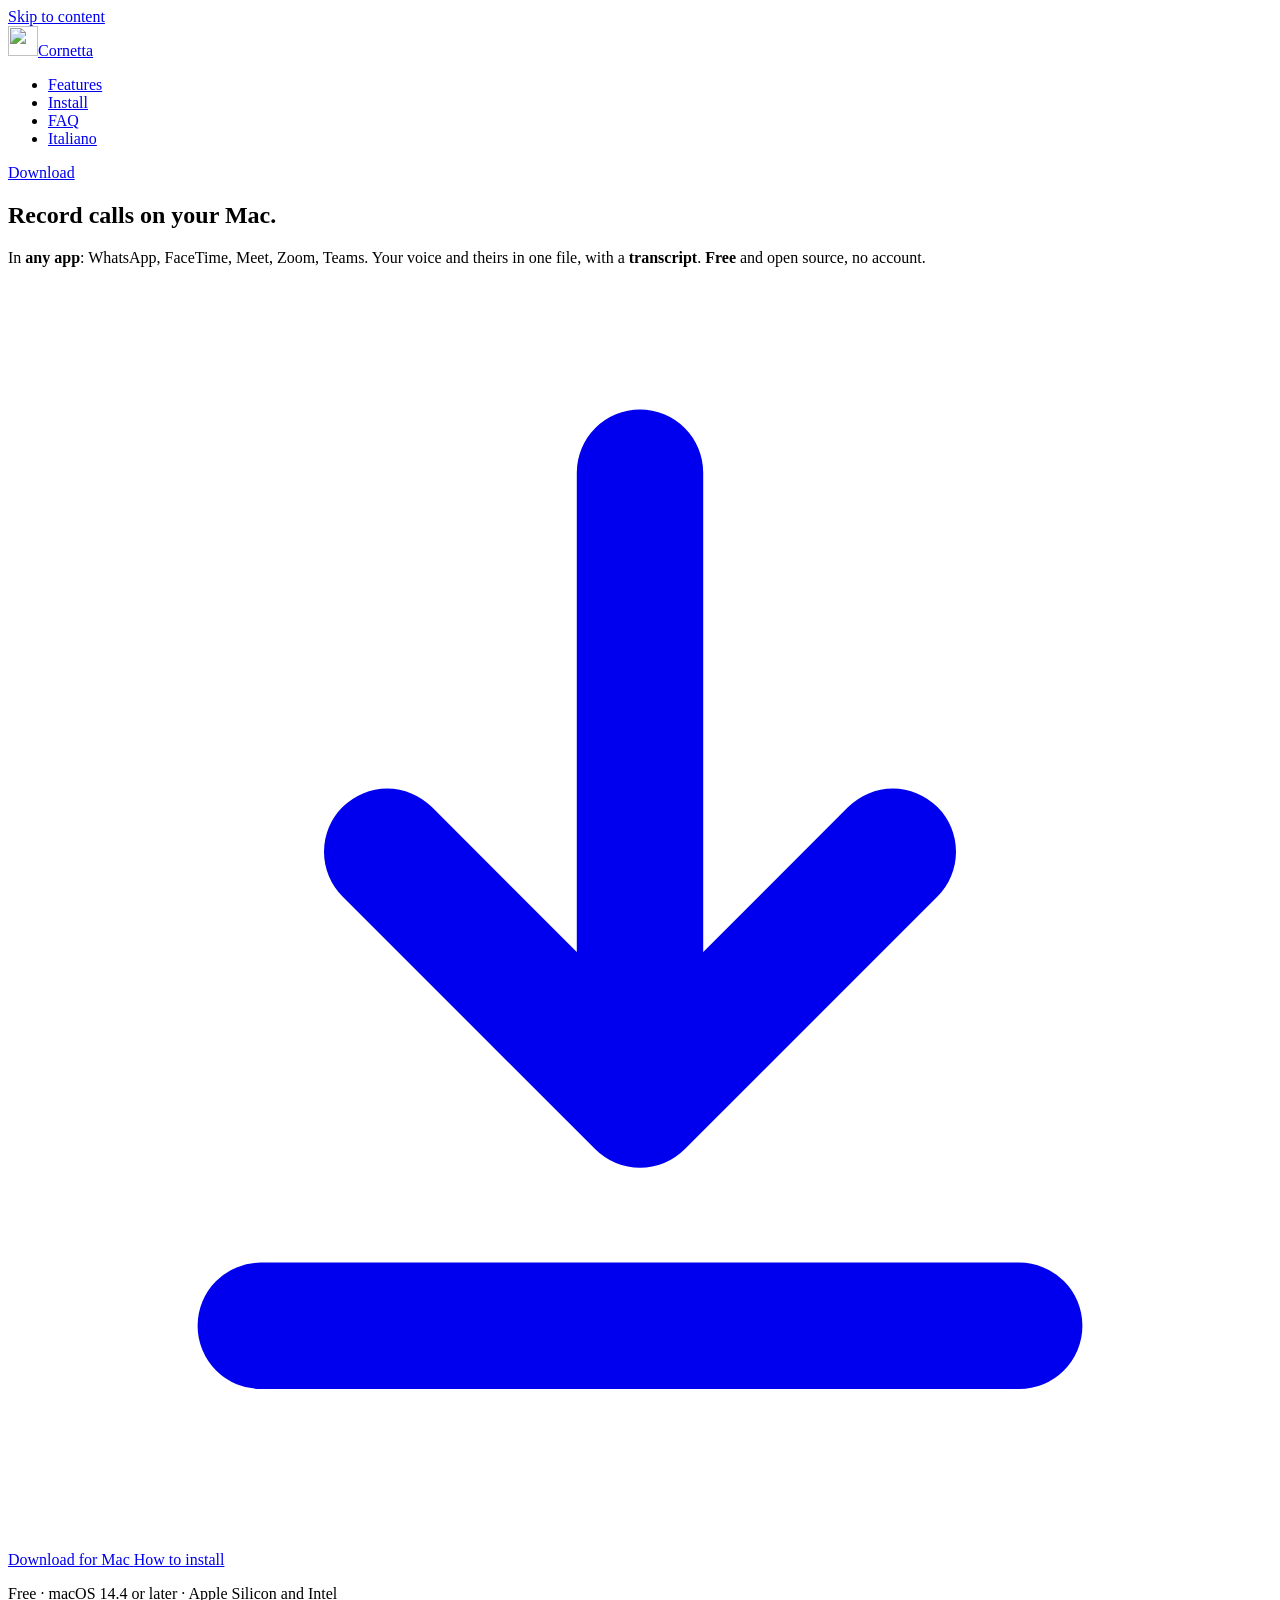
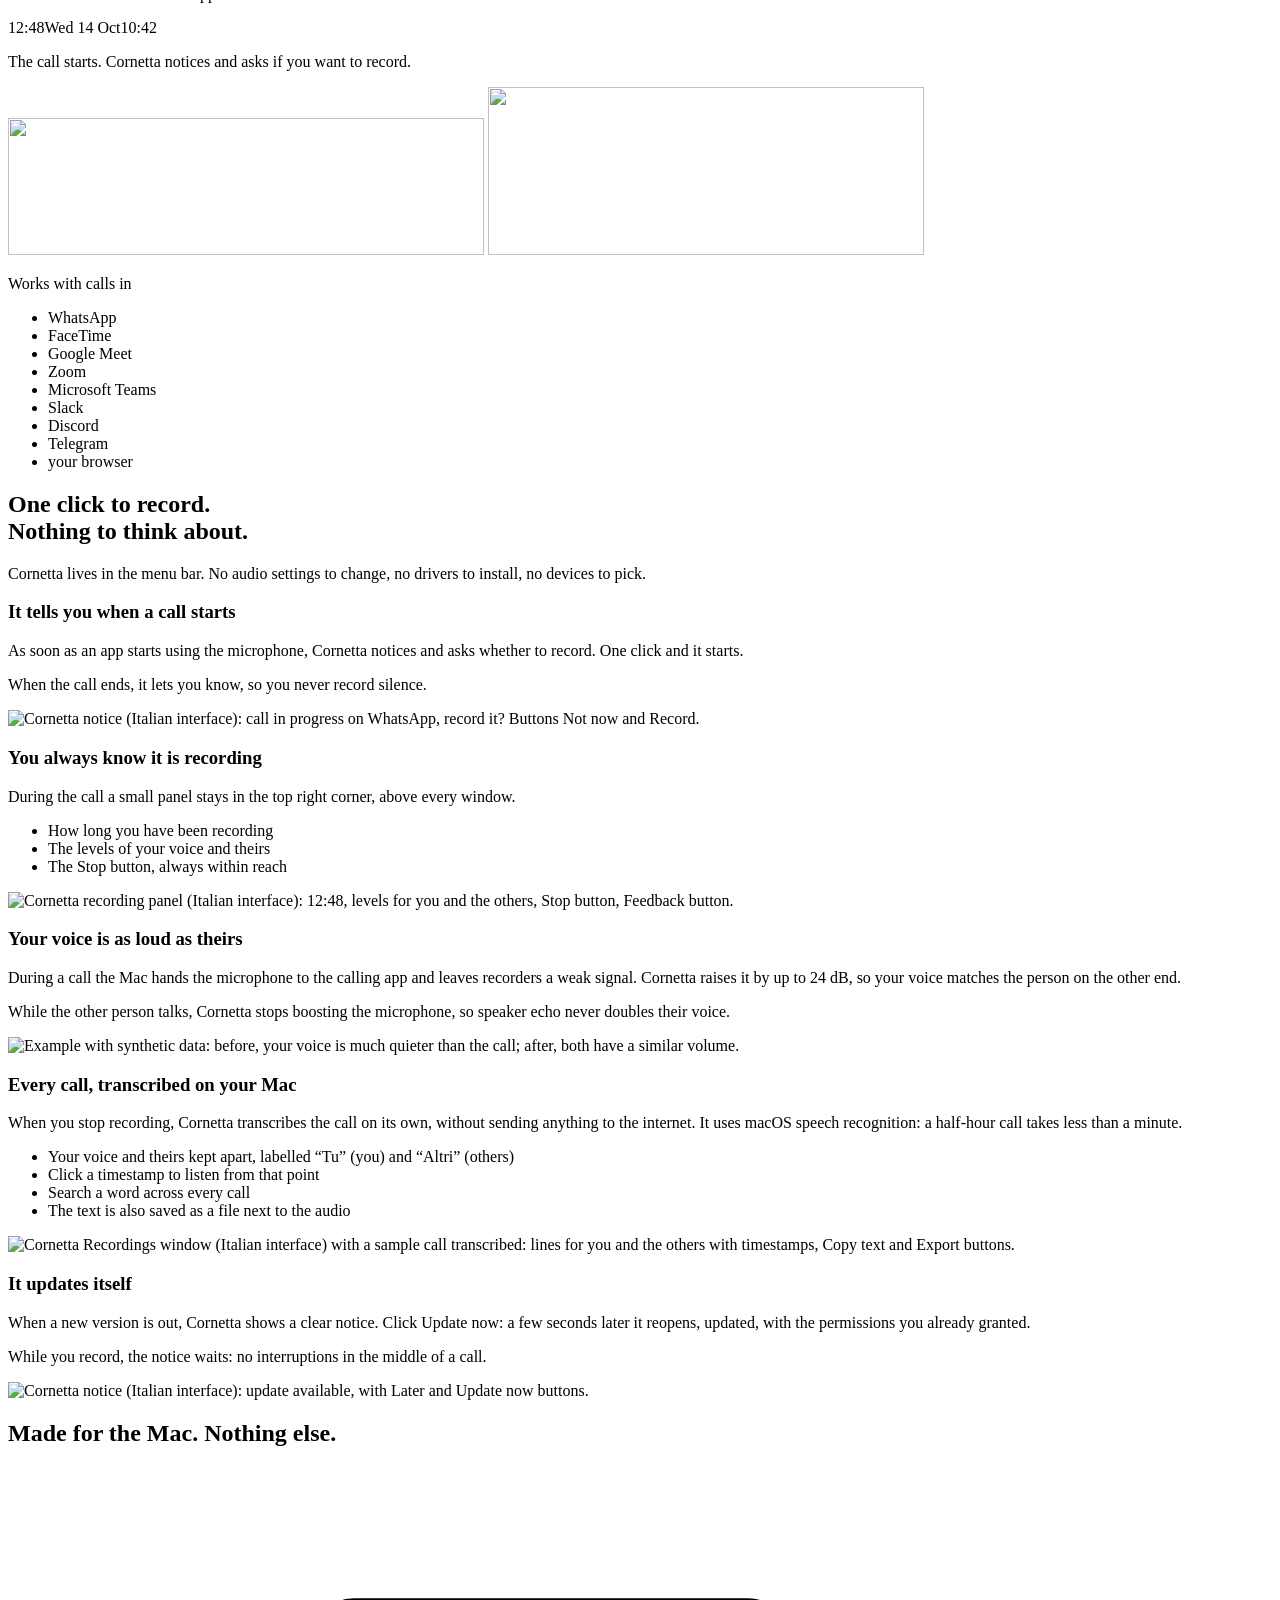
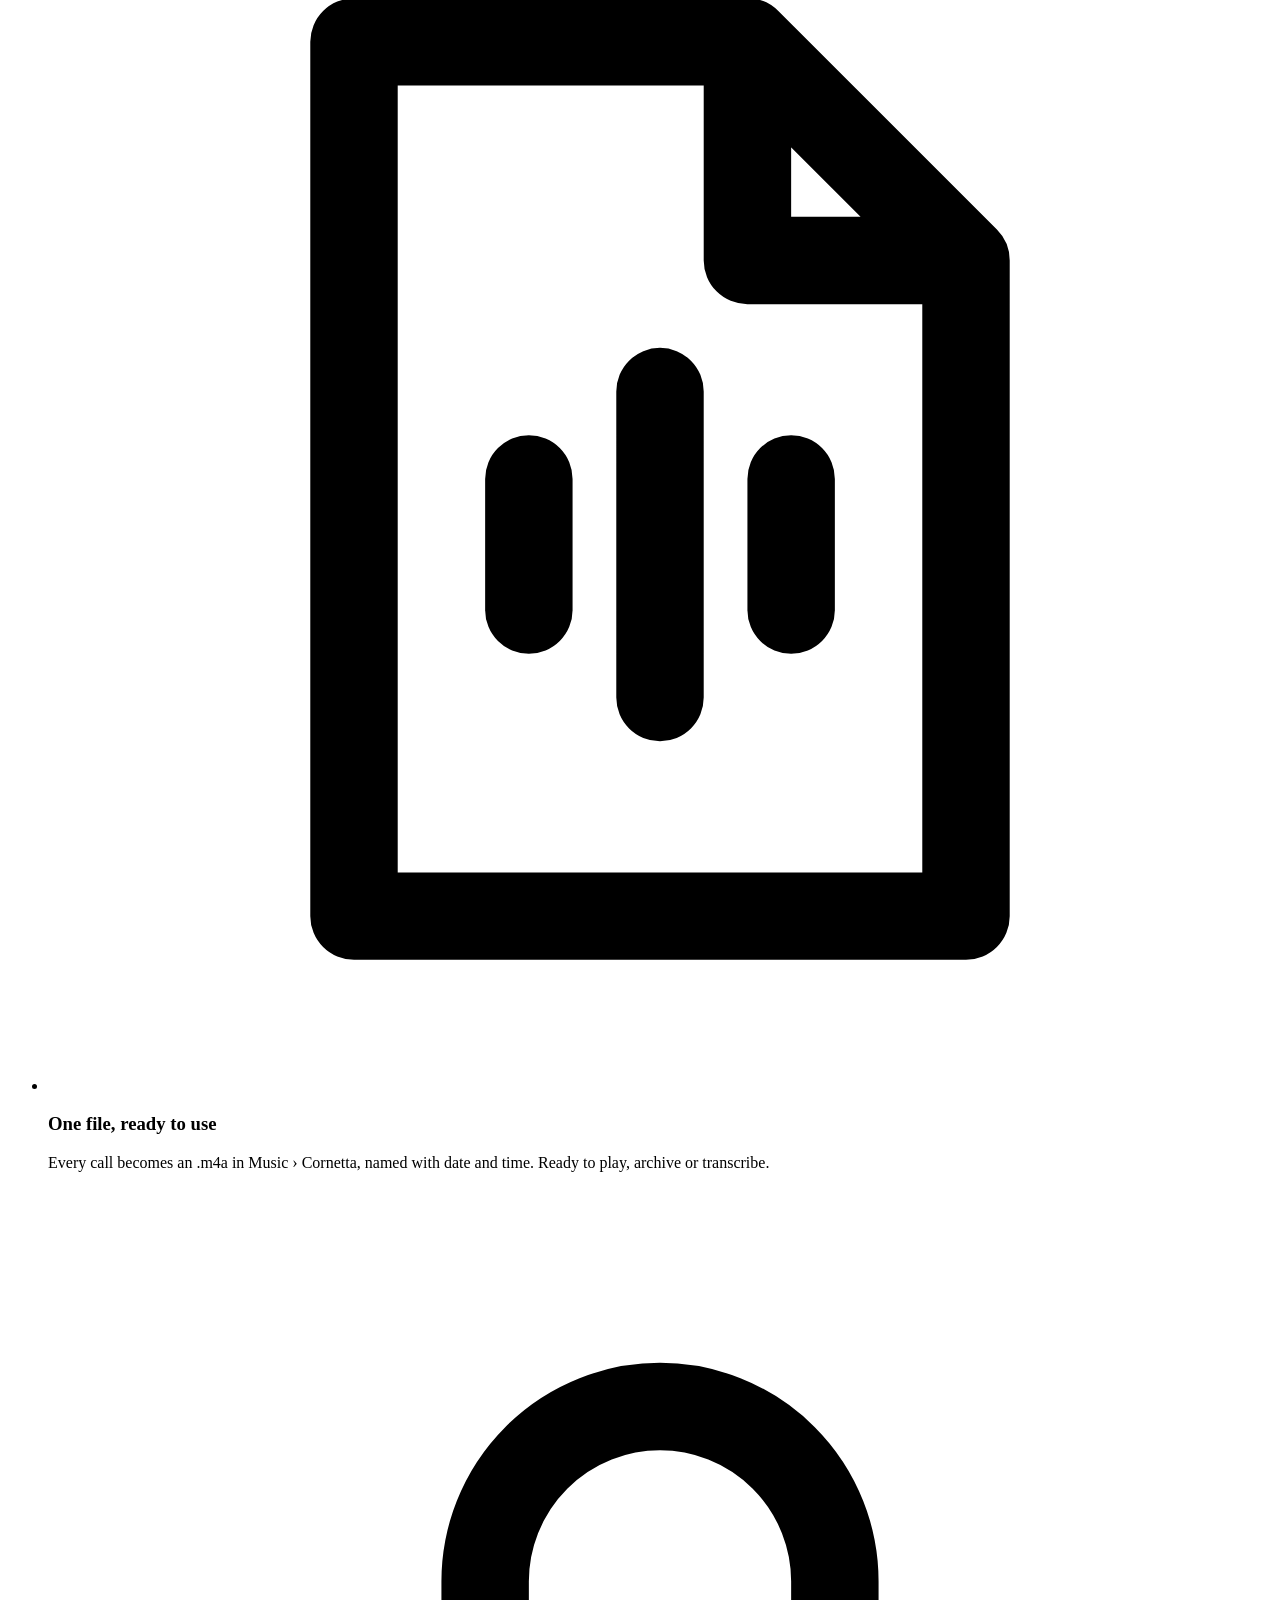
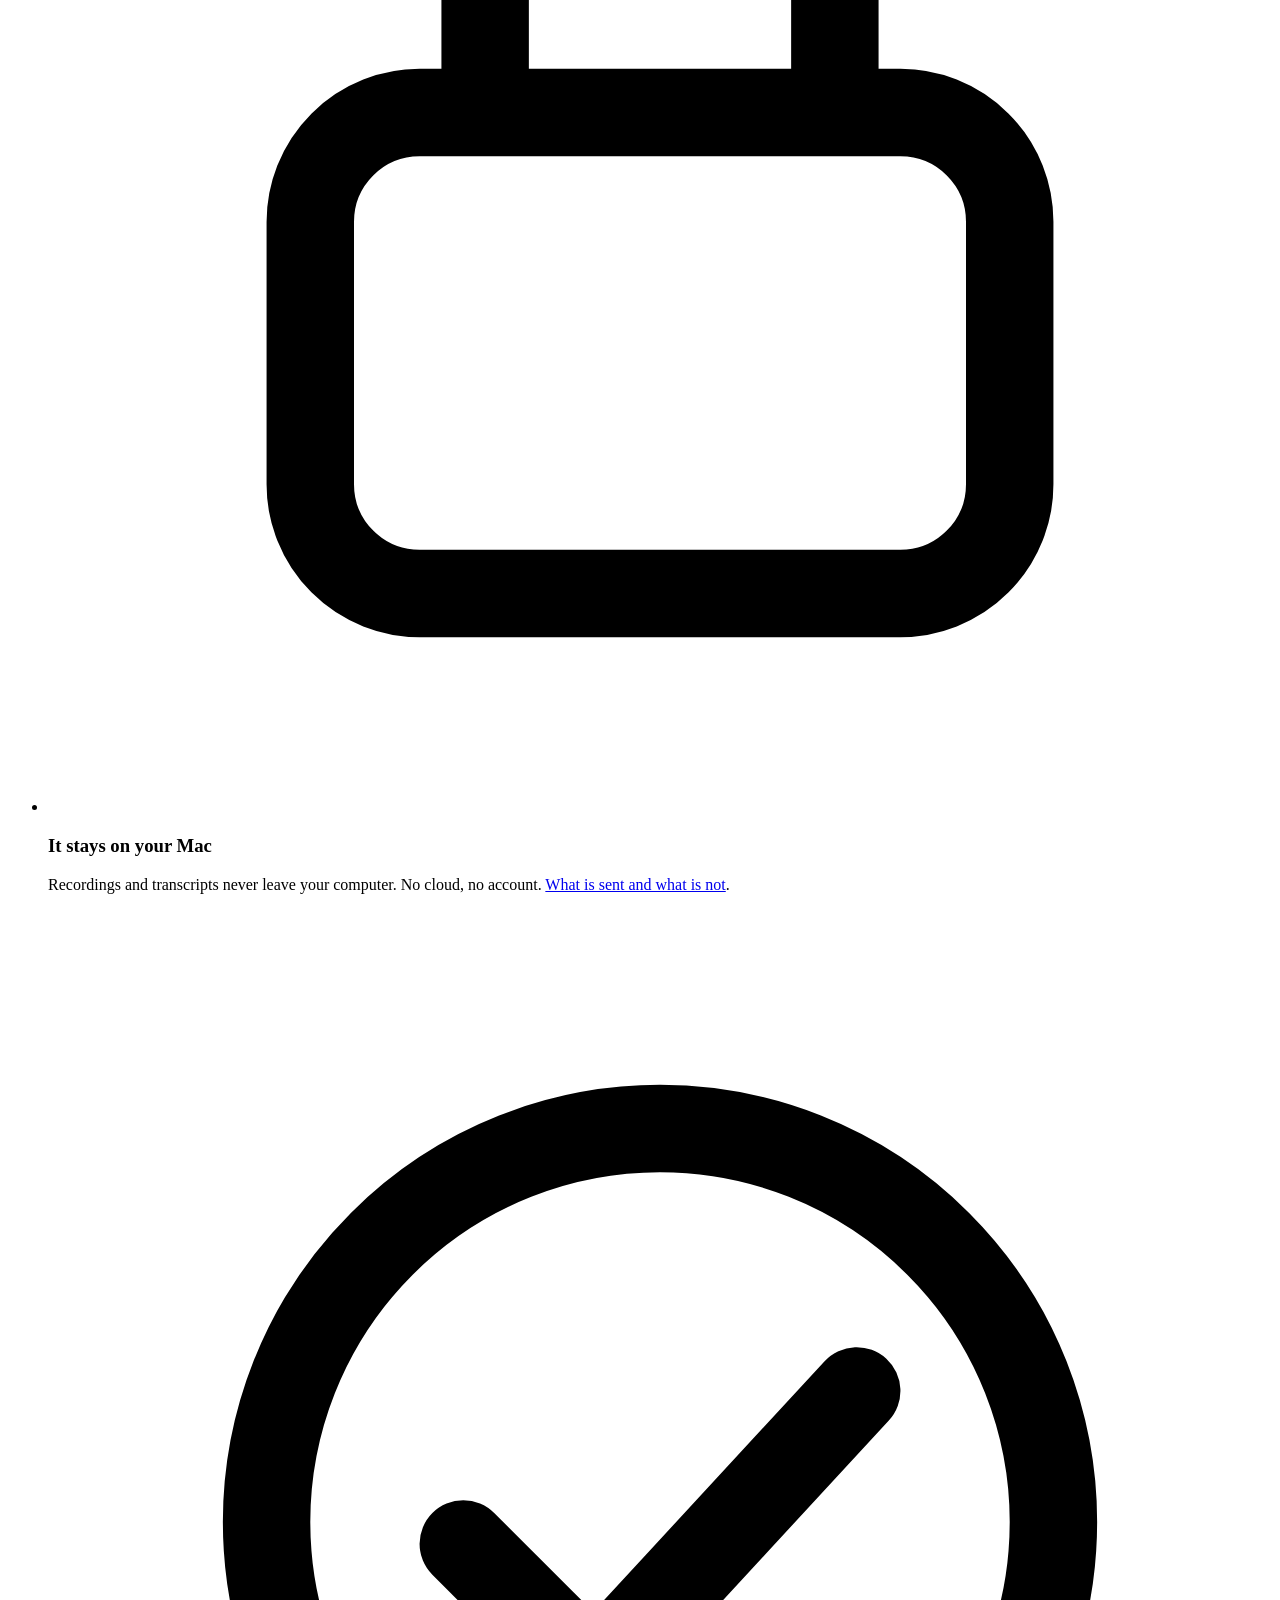
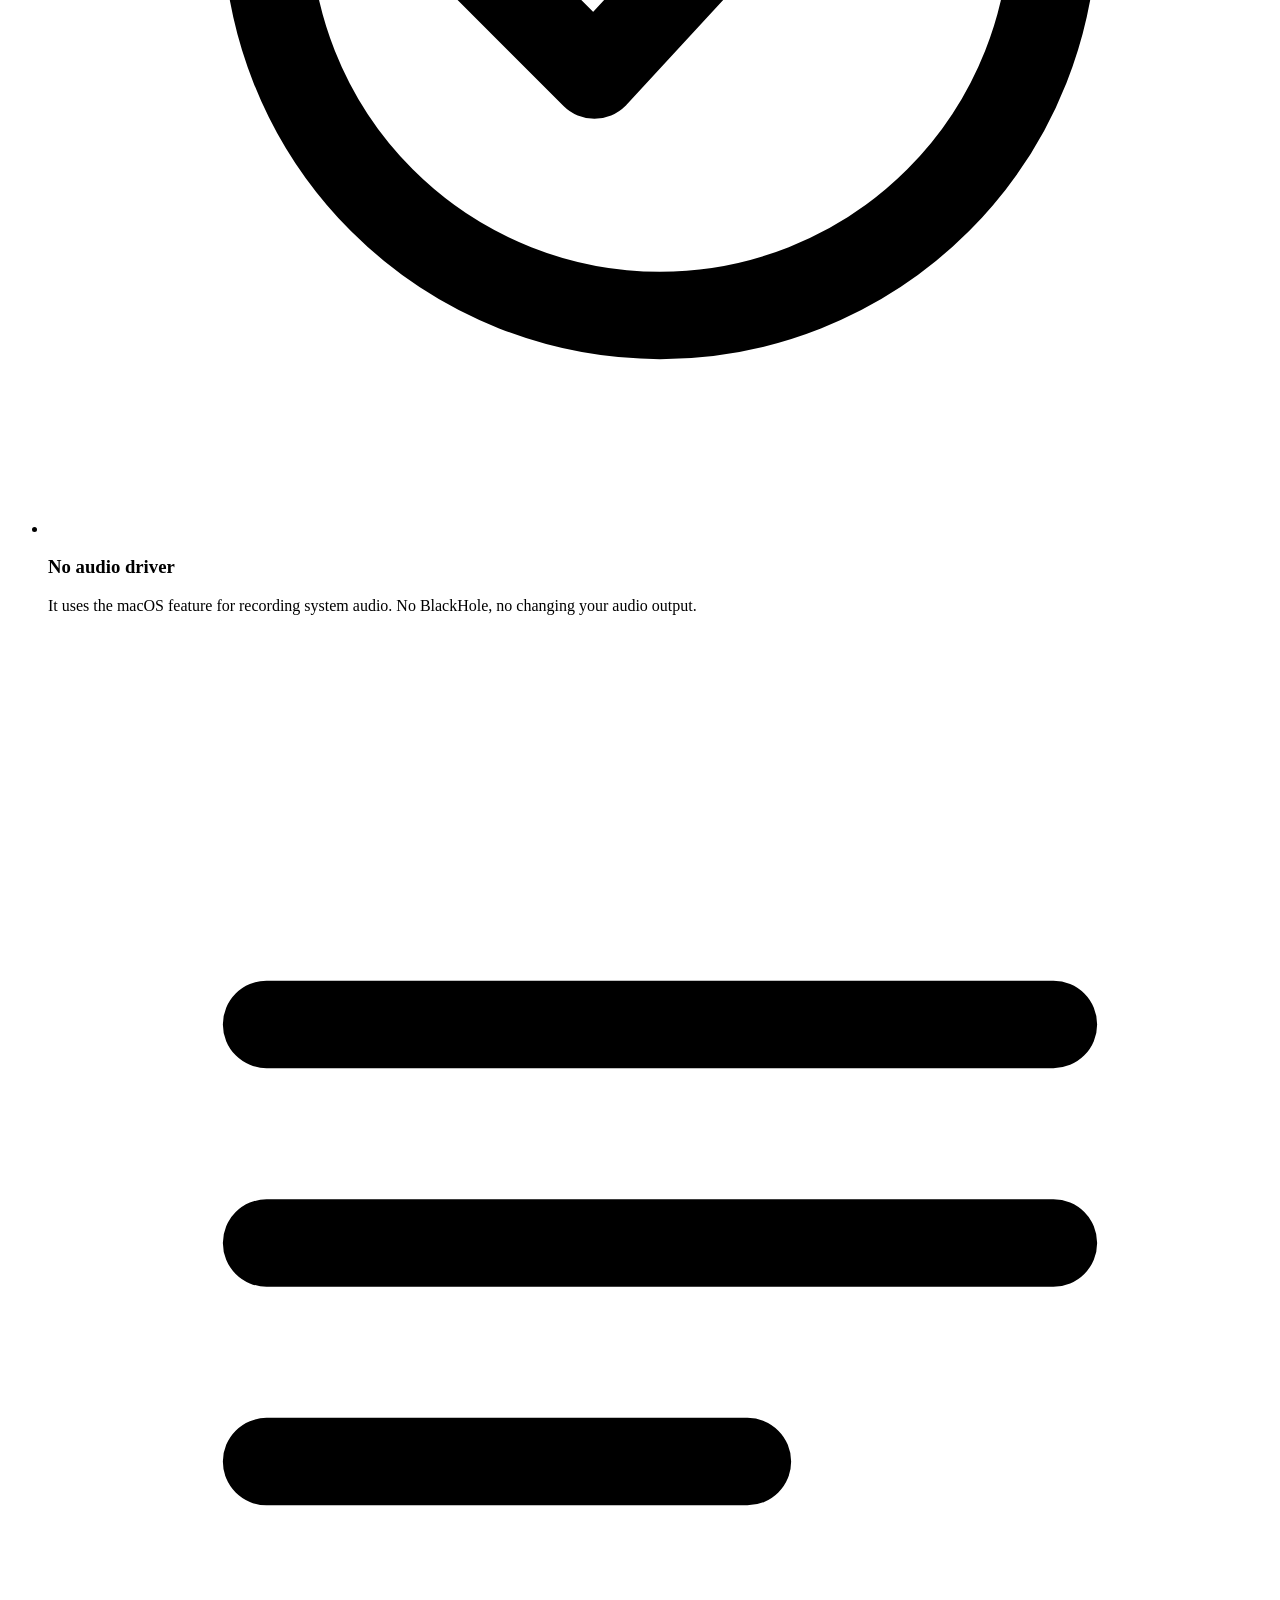
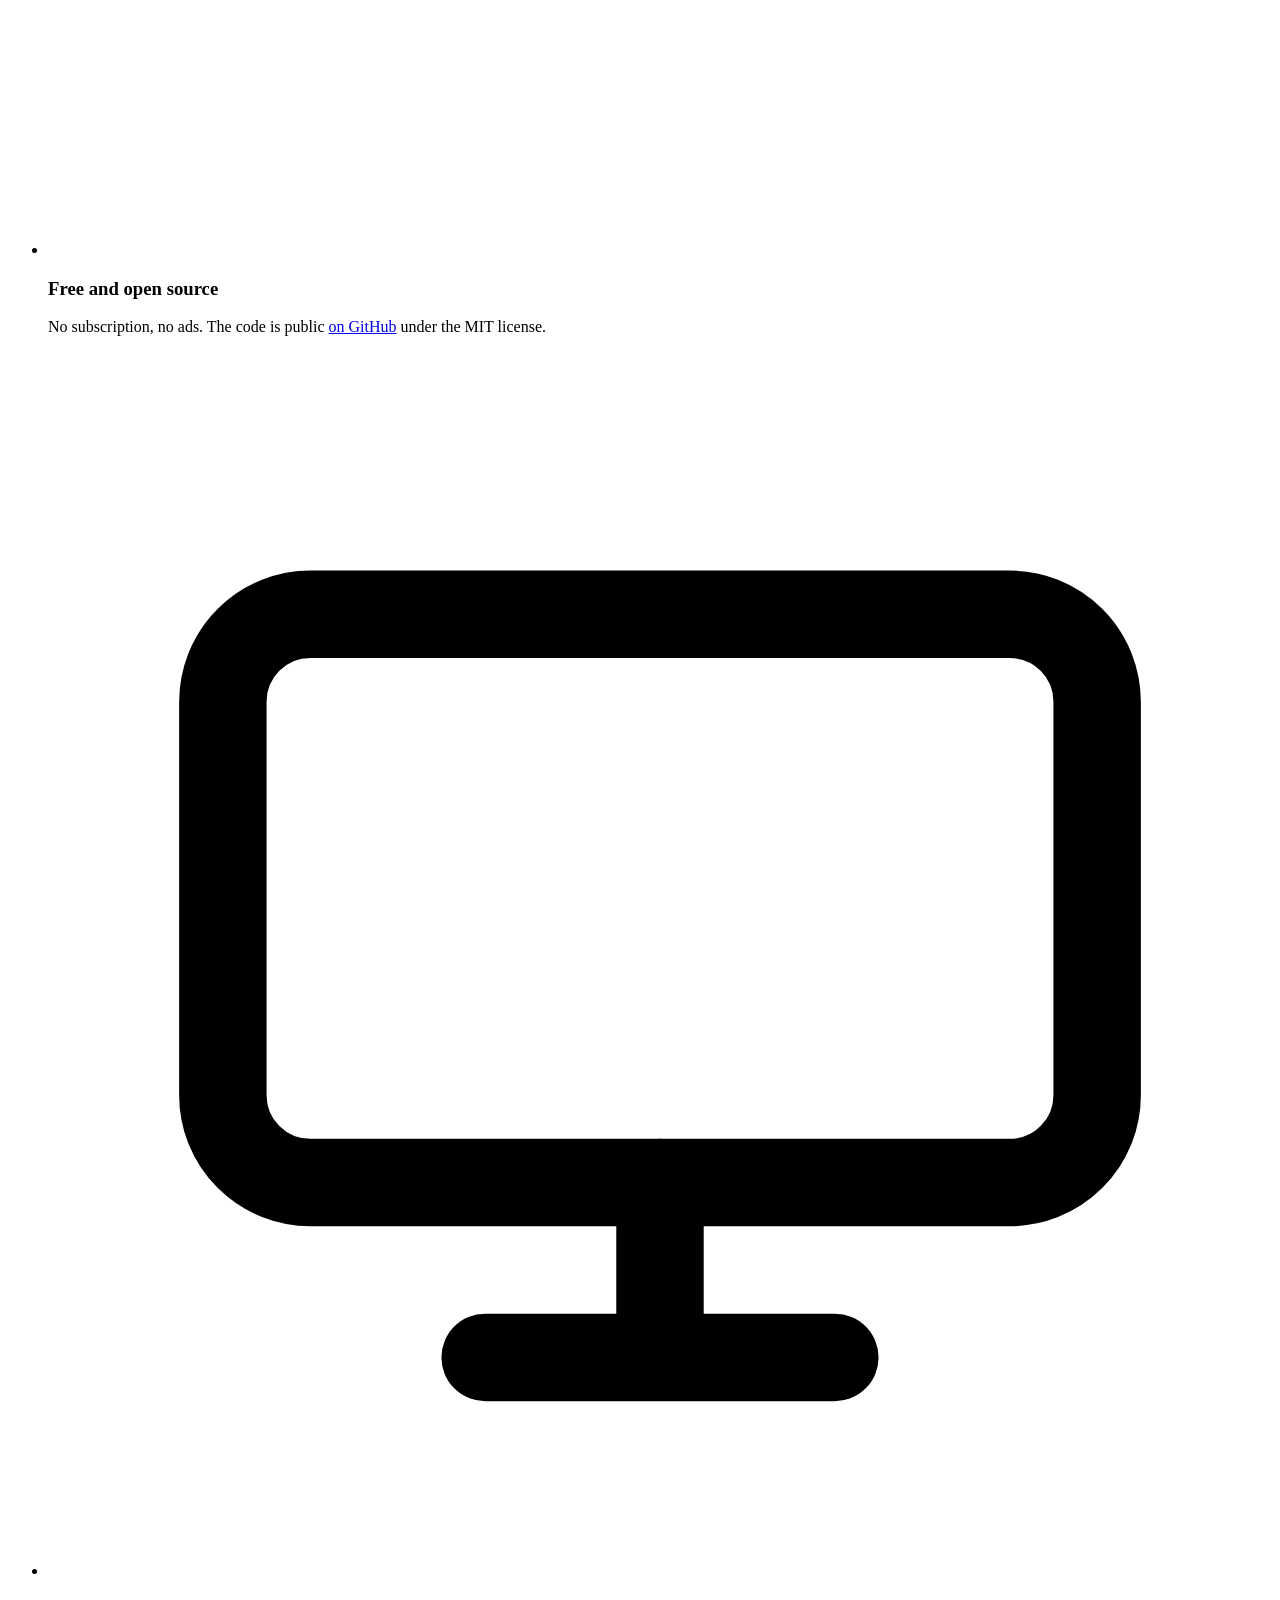
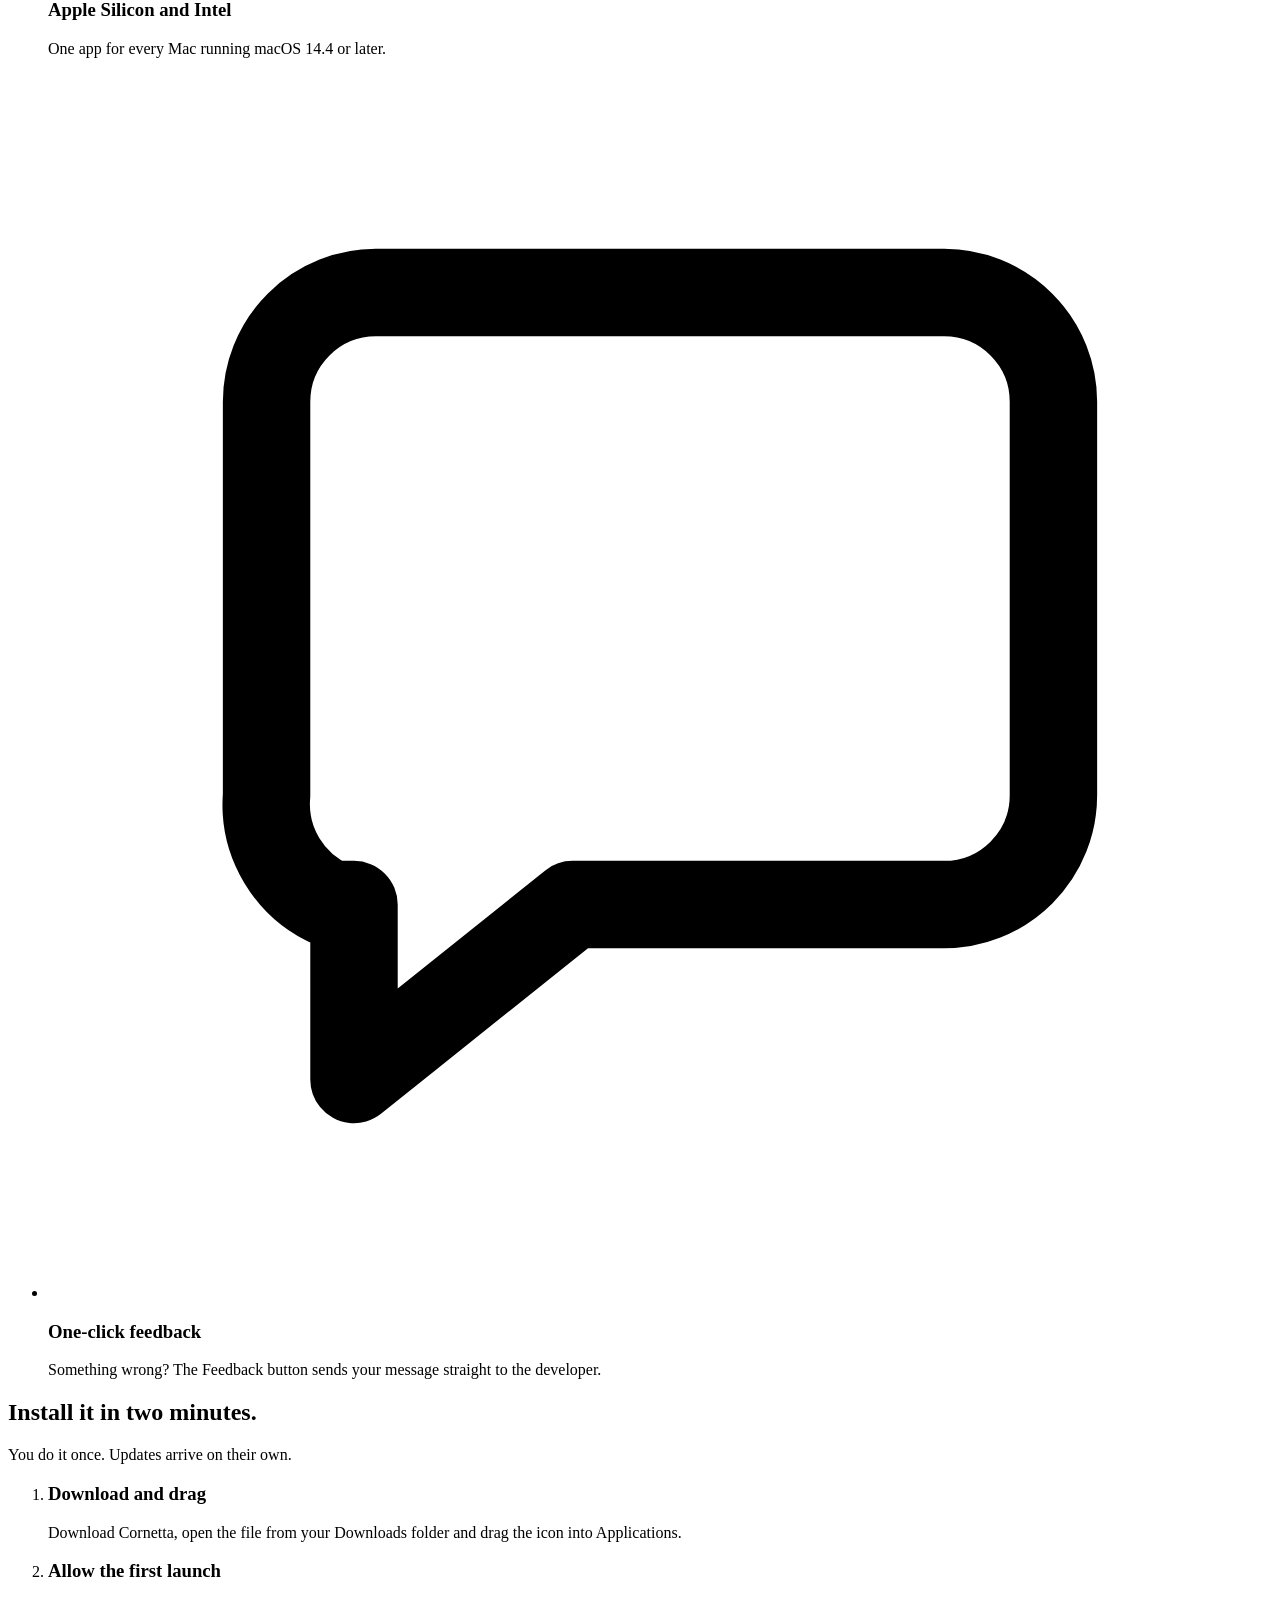
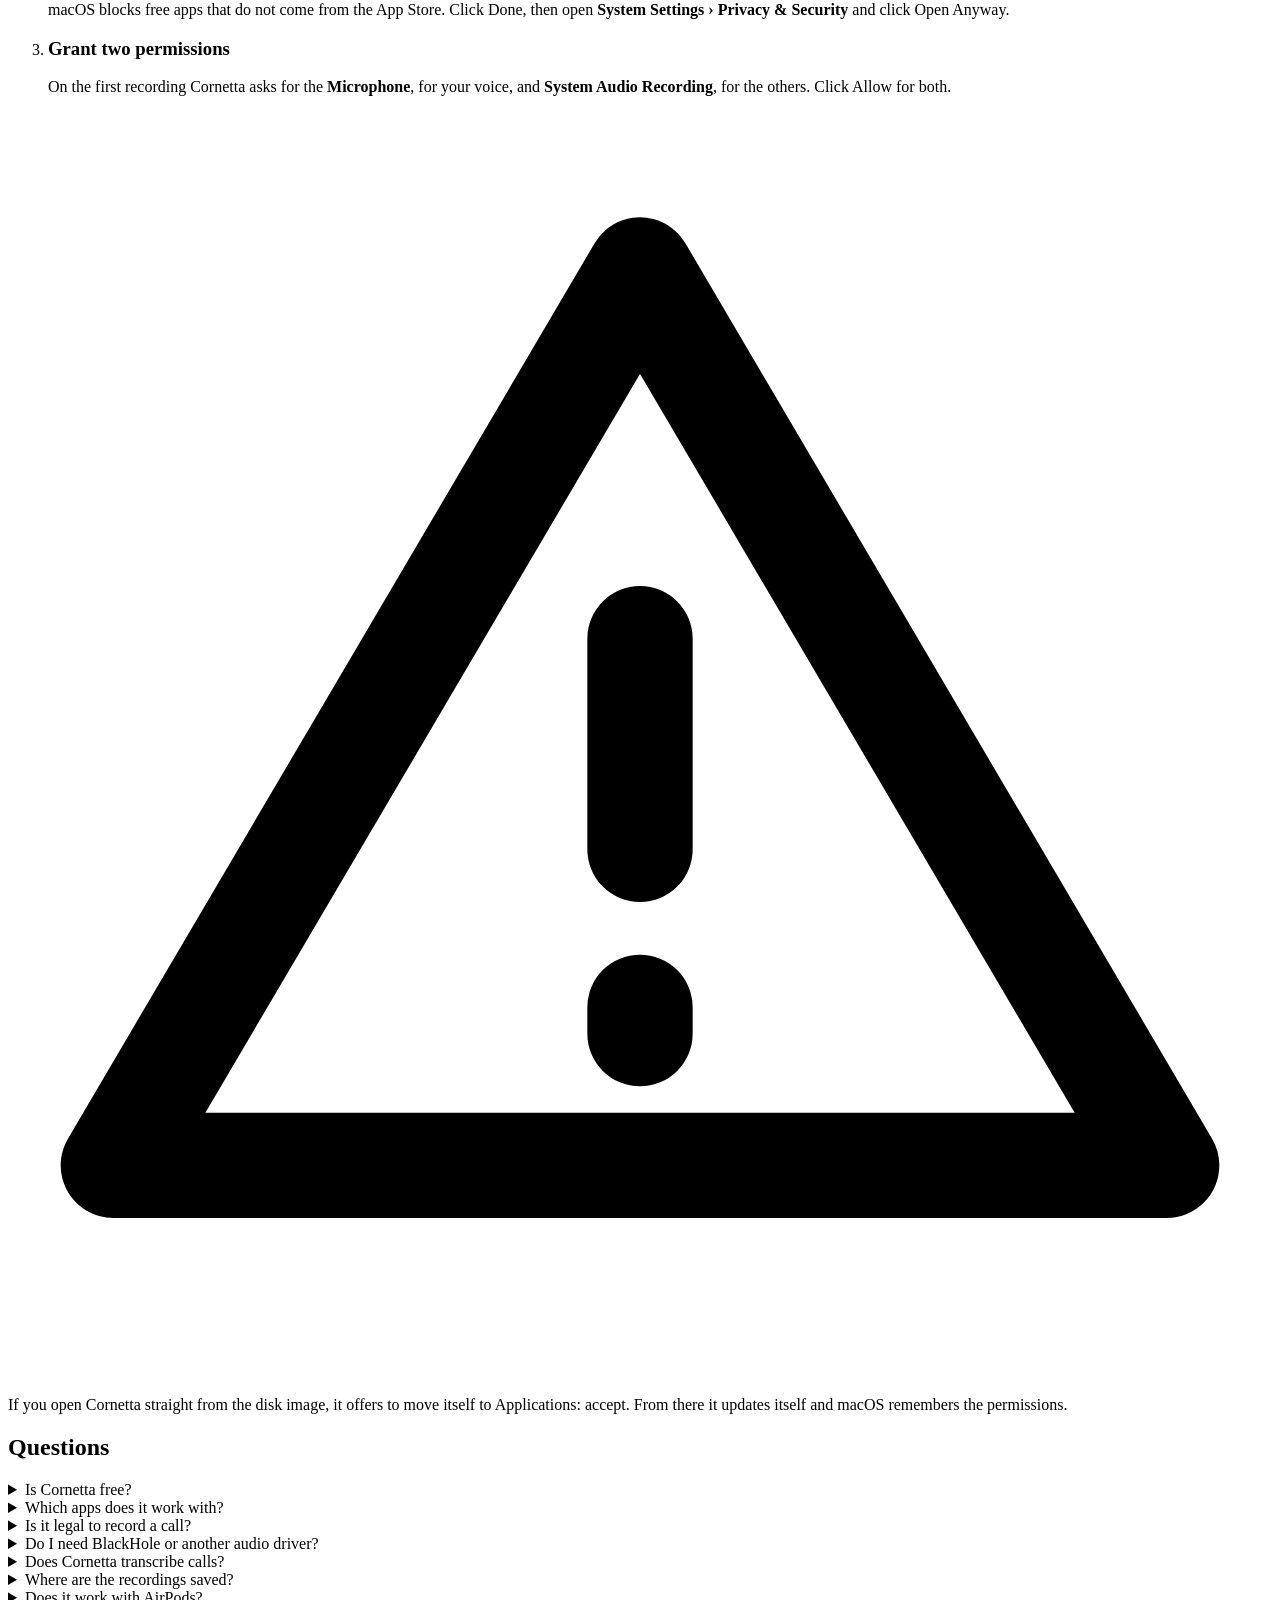
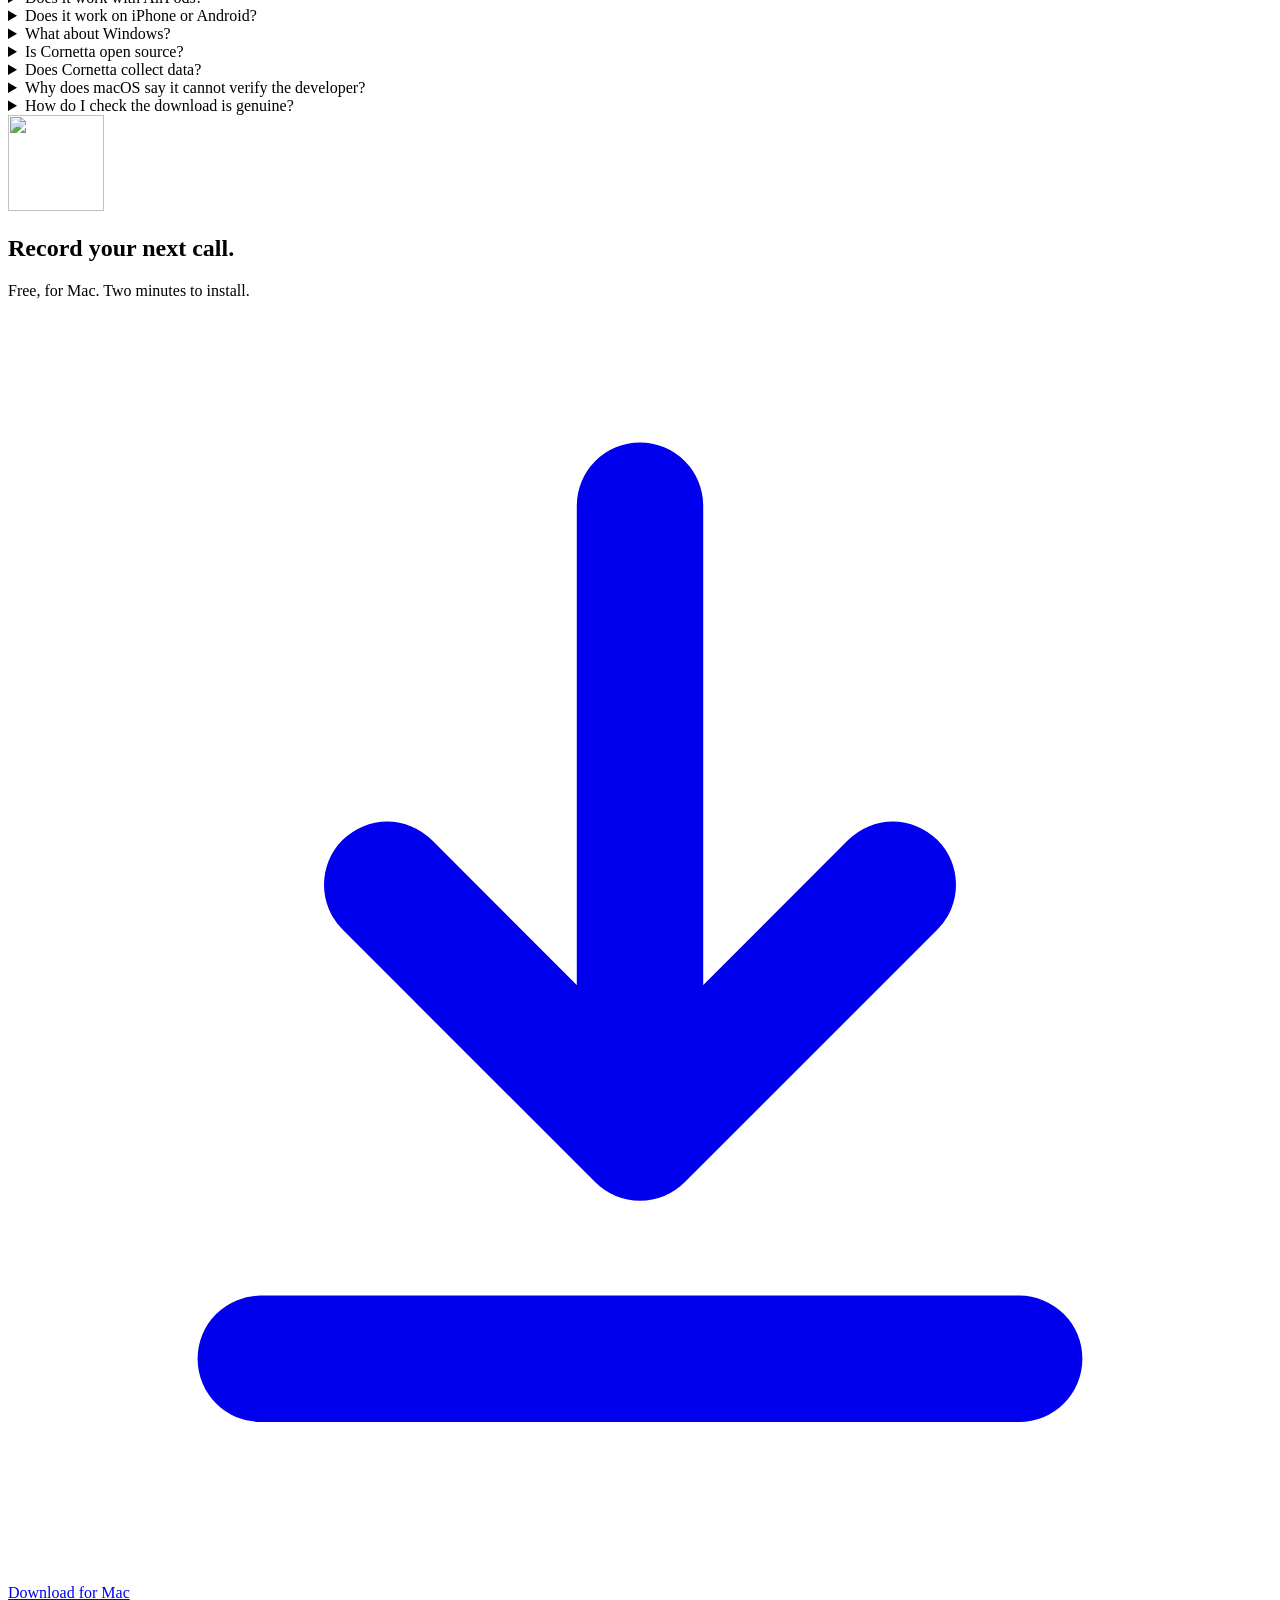
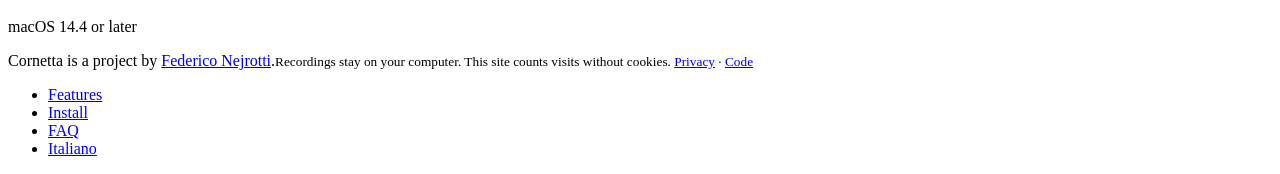
==== worker/public/en/index.html @ de835386 "Taglio di Cornetta: gratis, open source, una cosa semplice che serve a tutti PRODUCT.md (posizioname" ====
<!doctype html>
<html lang="en">
<head>
<meta charset="utf-8">
<meta name="viewport" content="width=device-width, initial-scale=1">
<title>Cornetta – Free, open-source call recorder for Mac and Windows</title>
<meta name="description" content="Cornetta records calls on your Mac in any app: WhatsApp, FaceTime, Google Meet, Zoom, Teams. Your voice and theirs in one file, with a transcript. Free, open source, no account. Windows version in beta.">
<link rel="canonical" href="https://cornetta.stellakamikaze.org/en/">
<link rel="alternate" hreflang="it" href="https://cornetta.stellakamikaze.org/">
<link rel="alternate" hreflang="en" href="https://cornetta.stellakamikaze.org/en/">
<link rel="alternate" hreflang="x-default" href="https://cornetta.stellakamikaze.org/en/">
<meta name="robots" content="index, follow, max-image-preview:large">
<meta name="author" content="Federico Nejrotti">
<meta name="theme-color" content="#ffffff">
<link rel="icon" href="/favicon.ico" sizes="any">
<link rel="icon" href="/img/cornetta-icon.webp" type="image/webp">
<link rel="apple-touch-icon" href="/apple-touch-icon.png">
<link rel="manifest" href="/site.webmanifest">
<meta property="og:type" content="website">
<meta property="og:site_name" content="Cornetta">
<meta property="og:locale" content="en_US">
<meta property="og:locale:alternate" content="it_IT">
<meta property="og:title" content="Cornetta – Record calls on your Mac">
<meta property="og:description" content="Any app: WhatsApp, FaceTime, Meet, Zoom, Teams. Your voice and theirs in one file. Free.">
<meta property="og:url" content="https://cornetta.stellakamikaze.org/en/">
<meta property="og:image" content="https://cornetta.stellakamikaze.org/img/og-en.png">
<meta property="og:image:width" content="1200">
<meta property="og:image:height" content="630">
<meta property="og:image:alt" content="Cornetta recording a call: panel with time, voice levels and Stop button.">
<meta name="twitter:card" content="summary_large_image">
<link rel="preload" href="/assets/site.css" as="style">
<link rel="stylesheet" href="/assets/site.css">
<script defer data-domain="cornetta.stellakamikaze.org" data-api="/api/e" src="/js/p.js"></script>
<script type="application/ld+json">
{
  "@context": "https://schema.org",
  "@graph": [
    {
      "@type": "SoftwareApplication",
      "@id": "https://cornetta.stellakamikaze.org/#app",
      "name": "Cornetta",
      "description": "Free, open-source call recorder for Mac, with a beta version for Windows. Records your microphone and system audio into one .m4a file with any calling app: WhatsApp, FaceTime, Google Meet, Zoom, Microsoft Teams.",
      "applicationCategory": "MultimediaApplication",
      "applicationSubCategory": "Call recorder",
      "operatingSystem": "macOS 14.4 or later, Windows 10 and 11 (beta)",
      "processorRequirements": "Apple Silicon or Intel",
      "softwareVersion": "0.3.4",
      "downloadUrl": ["https://cornetta.stellakamikaze.org/download", "https://cornetta.stellakamikaze.org/download/windows"],
      "license": "https://opensource.org/licenses/MIT",
      "sameAs": ["https://github.com/stellakamikaze/cornetta"],
      "installUrl": "https://cornetta.stellakamikaze.org/en/#install",
      "screenshot": "https://cornetta.stellakamikaze.org/img/og-en.png",
      "image": "https://cornetta.stellakamikaze.org/img/icon-512.png",
      "inLanguage": ["it", "en"],
      "isAccessibleForFree": true,
      "offers": { "@type": "Offer", "price": "0", "priceCurrency": "EUR", "availability": "https://schema.org/InStock" },
      "featureList": [
        "Records your voice from the microphone and the other people from system audio",
        "Works with any calling app",
        "Offers to record when a call starts",
        "Floating panel with time and levels while recording",
        "Levels your voice to the volume of the call",
        "Transcribes every call on the Mac, separating your voice from the others",
        "Recordings window with search and playback from any point",
        ".m4a files in Music › Cornetta",
        "Automatic updates",
        "No account, no audio driver",
        "Open source, MIT license"
      ],
      "author": { "@id": "https://cornetta.stellakamikaze.org/#author" },
      "publisher": { "@id": "https://cornetta.stellakamikaze.org/#author" }
    },
    { "@type": "SoftwareSourceCode", "@id": "https://cornetta.stellakamikaze.org/#code", "name": "Cornetta", "codeRepository": "https://github.com/stellakamikaze/cornetta", "programmingLanguage": ["Swift", "C#"], "license": "https://opensource.org/licenses/MIT", "targetProduct": { "@id": "https://cornetta.stellakamikaze.org/#app" }, "author": { "@id": "https://cornetta.stellakamikaze.org/#author" } },
    { "@type": "Person", "@id": "https://cornetta.stellakamikaze.org/#author", "name": "Federico Nejrotti", "url": "https://stellakamikaze.org/" },
    { "@type": "WebSite", "@id": "https://cornetta.stellakamikaze.org/en/#site", "url": "https://cornetta.stellakamikaze.org/en/", "name": "Cornetta", "inLanguage": "en", "publisher": { "@id": "https://cornetta.stellakamikaze.org/#author" } },
    {
      "@type": "FAQPage",
      "@id": "https://cornetta.stellakamikaze.org/en/#faq",
      "inLanguage": "en",
      "mainEntity": [
        { "@type": "Question", "name": "Is Cornetta free?", "acceptedAnswer": { "@type": "Answer", "text": "Yes. Cornetta is free, with no account, no subscription and no ads." } },
        { "@type": "Question", "name": "Which apps does it work with?", "acceptedAnswer": { "@type": "Answer", "text": "Any app that uses the Mac's microphone and audio: WhatsApp, FaceTime, Google Meet, Zoom, Microsoft Teams, Slack, Discord, Telegram, Skype and calls in the browser." } },
        { "@type": "Question", "name": "Is it legal to record a call?", "acceptedAnswer": { "@type": "Answer", "text": "It depends on where you live. In Italy and in one-party-consent places you may record a conversation you take part in for personal use; sharing it without consent is not allowed. Other countries and some US states require everyone's consent. Check your local law before recording." } },
        { "@type": "Question", "name": "Do I need BlackHole or another audio driver?", "acceptedAnswer": { "@type": "Answer", "text": "No. Cornetta uses the macOS feature that records system audio (Core Audio process taps, macOS 14.2 and later). It installs no driver and does not change your audio settings." } },
        { "@type": "Question", "name": "Does Cornetta transcribe calls?", "acceptedAnswer": { "@type": "Answer", "text": "Yes, on macOS 26 or later. When a recording ends, Cornetta transcribes it on the Mac with Apple speech recognition, separates your voice from the others and also saves the text as an .md file next to the audio. Nothing is sent to the internet." } },
        { "@type": "Question", "name": "Where are the recordings saved?", "acceptedAnswer": { "@type": "Answer", "text": "In Music › Cornetta, as .m4a files (AAC, 48 kHz, stereo). Recordings stay on your Mac: Cornetta never uploads them." } },
        { "@type": "Question", "name": "Does Cornetta work on Windows?", "acceptedAnswer": { "@type": "Answer", "text": "Yes, in beta. Cornetta for Windows runs on Windows 10 and 11, installs without administrator rights, detects calls and records your voice and theirs in one file. Transcription is Mac-only for now." } },
        { "@type": "Question", "name": "Is Cornetta open source?", "acceptedAnswer": { "@type": "Answer", "text": "Yes. The code for the Mac and Windows apps is public on GitHub (github.com/stellakamikaze/cornetta) under the MIT license." } },
        { "@type": "Question", "name": "Does Cornetta collect data?", "acceptedAnswer": { "@type": "Answer", "text": "Recordings and transcripts never leave your computer. The website counts visits without cookies, and the app sends anonymous usage data: version, system, recording outcomes and error codes. Never audio, text, file names or contacts. Usage data can be turned off from the app menu." } },
        { "@type": "Question", "name": "Does it work on iPhone or Android?", "acceptedAnswer": { "@type": "Answer", "text": "No. iOS gives no app access to call audio, and Android blocks it for regular apps since Android 10. Cornetta runs on your computer." } },
        { "@type": "Question", "name": "Why does macOS say it cannot verify the developer?", "acceptedAnswer": { "@type": "Answer", "text": "Cornetta is free and not distributed through the App Store, so macOS blocks it the first time. Open System Settings › Privacy & Security and click Open Anyway. You only do this once." } }
      ]
    }
  ]
}
</script>
</head>
<body>
<a class="skip" href="#main">Skip to content</a>

<header class="nav">
  <div class="wrap">
    <a class="logo" href="/en/" aria-label="Cornetta, home"><img src="/img/cornetta-icon.webp" alt="" width="30" height="30">Cornetta</a>
    <ul>
      <li><a href="#features">Features</a></li>
      <li><a href="#install">Install</a></li>
      <li><a href="#faq">FAQ</a></li>
      <li><a href="/" hreflang="it" lang="it">Italiano</a></li>
    </ul>
    <a class="btn btn-primary" href="/download" data-download-primary><span>Download</span></a>
  </div>
</header>

<main id="main">
  <section class="hero" aria-labelledby="titolo">
    <div class="wrap">
      <h1 id="titolo">Record calls on your Mac.</h1>
      <p class="lede">In <strong>any app</strong>: WhatsApp, FaceTime, Meet, Zoom, Teams. Your voice and theirs in one file, with a <strong>transcript</strong>. <strong>Free</strong> and open source, no account.</p>
      <div class="cta">
        <a class="btn btn-primary" href="/download" data-download-primary>
          <svg viewBox="0 0 20 20" aria-hidden="true"><path d="M10 3v10m0 0-4-4m4 4 4-4M4 16.5h12" fill="none" stroke="currentColor" stroke-width="2" stroke-linecap="round" stroke-linejoin="round"/></svg>
          <span>Download for Mac</span>
        </a>
        <a class="btn btn-secondary" href="#install">How to install</a>
      </div>
      <p class="meta" data-meta="mac" data-requirements="macOS 14.4 or later · Apple Silicon and Intel">Free · macOS 14.4 or later · Apple Silicon and Intel</p>
      <p class="meta meta-alt" data-windows hidden>On a PC? <a href="/download/windows" data-download-windows>Download Cornetta for Windows</a>, in beta.</p>
      <p class="meta meta-alt" data-windows-mac hidden>On a Mac? <a href="/download">Download Cornetta for Mac</a>.</p>
      <div class="os-note" id="os-note" hidden></div>
    </div>
    <div class="scene" role="img" aria-label="A Mac desktop during a call: Cornetta is recording and shows time, voice levels and a Stop button; a notice offers to record the WhatsApp call.">
      <div class="menubar" aria-hidden="true"><span class="rec"><i></i>12:48</span><span class="muted">Wed 14 Oct</span><span class="muted">10:42</span></div>
      <p class="caption" aria-hidden="true">The call starts. Cornetta notices and asks if you want to record.</p>
      <img class="shot shot-overlay" src="/img/overlay.webp" alt="" width="476" height="137">
      <img class="shot shot-call" src="/img/call.webp" alt="" width="436" height="168">
    </div>
  </section>

  <section class="works" aria-label="Compatible apps">
    <div class="wrap">
      <p>Works with calls in</p>
      <ul>
        <li>WhatsApp</li><li>FaceTime</li><li>Google Meet</li><li>Zoom</li><li>Microsoft Teams</li><li>Slack</li><li>Discord</li><li>Telegram</li><li>your browser</li>
      </ul>
    </div>
  </section>

  <section class="section" id="features" aria-labelledby="features-title">
    <div class="wrap">
      <div class="section-head">
        <h2 id="features-title">One click to record.<br>Nothing to think about.</h2>
        <p class="intro">Cornetta lives in the menu bar. No audio settings to change, no drivers to install, no devices to pick.</p>
      </div>

      <div class="feature">
        <div class="feature-text">
          <h3>It tells you when a call starts</h3>
          <p>As soon as an app starts using the microphone, Cornetta notices and asks whether to record. One click and it starts.</p>
          <p>When the call ends, it lets you know, so you never record silence.</p>
        </div>
        <div class="feature-media"><img src="/img/call.webp" alt="Cornetta notice (Italian interface): call in progress on WhatsApp, record it? Buttons Not now and Record." width="436" height="168" loading="lazy"></div>
      </div>

      <div class="feature flip">
        <div class="feature-text">
          <h3>You always know it is recording</h3>
          <p>During the call a small panel stays in the top right corner, above every window.</p>
          <ul>
            <li>How long you have been recording</li>
            <li>The levels of your voice and theirs</li>
            <li>The Stop button, always within reach</li>
          </ul>
        </div>
        <div class="feature-media"><img src="/img/overlay.webp" alt="Cornetta recording panel (Italian interface): 12:48, levels for you and the others, Stop button, Feedback button." width="476" height="137" loading="lazy"></div>
      </div>

      <div class="feature">
        <div class="feature-text">
          <h3>Your voice is as loud as theirs</h3>
          <p>During a call the Mac hands the microphone to the calling app and leaves recorders a weak signal. Cornetta raises it by up to 24 dB, so your voice matches the person on the other end.</p>
          <p>While the other person talks, Cornetta stops boosting the microphone, so speaker echo never doubles their voice.</p>
        </div>
        <div class="feature-media"><img src="/img/leveler.svg" alt="Example with synthetic data: before, your voice is much quieter than the call; after, both have a similar volume." width="560" height="480" loading="lazy"></div>
      </div>

      <div class="feature flip">
        <div class="feature-text">
          <h3>Every call, transcribed on your Mac</h3>
          <p>When you stop recording, Cornetta transcribes the call on its own, without sending anything to the internet. It uses macOS speech recognition: a half-hour call takes less than a minute.</p>
          <ul>
            <li>Your voice and theirs kept apart, labelled “Tu” (you) and “Altri” (others)</li>
            <li>Click a timestamp to listen from that point</li>
            <li>Search a word across every call</li>
            <li>The text is also saved as a file next to the audio</li>
          </ul>
        </div>
        <div class="feature-media"><img src="/img/library.webp" alt="Cornetta Recordings window (Italian interface) with a sample call transcribed: lines for you and the others with timestamps, Copy text and Export buttons." width="700" height="482" loading="lazy"></div>
      </div>

      <div class="feature">
        <div class="feature-text">
          <h3>It updates itself</h3>
          <p>When a new version is out, Cornetta shows a clear notice. Click Update now: a few seconds later it reopens, updated, with the permissions you already granted.</p>
          <p>While you record, the notice waits: no interruptions in the middle of a call.</p>
        </div>
        <div class="feature-media"><img src="/img/update.webp" alt="Cornetta notice (Italian interface): update available, with Later and Update now buttons." width="436" height="168" loading="lazy"></div>
      </div>
    </div>
  </section>

  <section class="section section-soft" aria-labelledby="details-title">
    <div class="wrap">
      <div class="section-head">
        <h2 id="details-title">Made for the Mac. Nothing else.</h2>
      </div>
      <ul class="details">
        <li>
          <svg viewBox="0 0 28 28" aria-hidden="true"><path d="M7 4h9l5 5v15H7z M16 4v5h5" fill="none" stroke="currentColor" stroke-width="2" stroke-linejoin="round"/><path d="M11 17v-3m3 5v-7m3 5v-3" stroke="currentColor" stroke-width="2" stroke-linecap="round"/></svg>
          <h3>One file, ready to use</h3>
          <p>Every call becomes an .m4a in Music › Cornetta, named with date and time. Ready to play, archive or transcribe.</p>
        </li>
        <li>
          <svg viewBox="0 0 28 28" aria-hidden="true"><rect x="6" y="12" width="16" height="11" rx="2.5" fill="none" stroke="currentColor" stroke-width="2"/><path d="M10 12V9a4 4 0 0 1 8 0v3" fill="none" stroke="currentColor" stroke-width="2"/></svg>
          <h3>It stays on your Mac</h3>
          <p>Recordings and transcripts never leave your computer. No cloud, no account. <a href="/en/privacy/">What is sent and what is not</a>.</p>
        </li>
        <li>
          <svg viewBox="0 0 28 28" aria-hidden="true"><circle cx="14" cy="14" r="9" fill="none" stroke="currentColor" stroke-width="2"/><path d="m9.5 14.5 3 3 6-6.5" fill="none" stroke="currentColor" stroke-width="2" stroke-linecap="round" stroke-linejoin="round"/></svg>
          <h3>No audio driver</h3>
          <p>It uses the macOS feature for recording system audio. No BlackHole, no changing your audio output.</p>
        </li>
        <li>
          <svg viewBox="0 0 28 28" aria-hidden="true"><path d="M5 9h18M5 14h18M5 19h11" stroke="currentColor" stroke-width="2" stroke-linecap="round"/></svg>
          <h3>Free and open source</h3>
          <p>No subscription, no ads. The code is public <a href="https://github.com/stellakamikaze/cornetta">on GitHub</a> under the MIT license.</p>
        </li>
        <li>
          <svg viewBox="0 0 28 28" aria-hidden="true"><rect x="4" y="6" width="20" height="13" rx="2" fill="none" stroke="currentColor" stroke-width="2"/><path d="M10 23h8M14 19v4" stroke="currentColor" stroke-width="2" stroke-linecap="round"/></svg>
          <h3>Apple Silicon and Intel</h3>
          <p>One app for every Mac running macOS 14.4 or later.</p>
        </li>
        <li>
          <svg viewBox="0 0 28 28" aria-hidden="true"><path d="M5 7.5A2.5 2.5 0 0 1 7.5 5h13A2.5 2.5 0 0 1 23 7.5v9a2.5 2.5 0 0 1-2.5 2.5H12l-5 4v-4h-.5A2.5 2.5 0 0 1 5 16.5z" fill="none" stroke="currentColor" stroke-width="2" stroke-linejoin="round"/></svg>
          <h3>One-click feedback</h3>
          <p>Something wrong? The Feedback button sends your message straight to the developer.</p>
        </li>
      </ul>
    </div>
  </section>

  <section class="section" id="install" aria-labelledby="install-title">
    <div class="wrap">
      <div class="section-head">
        <h2 id="install-title">Install it in two minutes.</h2>
        <p class="intro">You do it once. Updates arrive on their own.</p>
      </div>
      <ol class="steps">
        <li>
          <h3>Download and drag</h3>
          <p>Download Cornetta, open the file from your Downloads folder and drag the icon into Applications.</p>
        </li>
        <li>
          <h3>Allow the first launch</h3>
          <p>macOS blocks free apps that do not come from the App Store. Click <span class="key">Done</span>, then open <strong>System Settings › Privacy &amp; Security</strong> and click <span class="key">Open Anyway</span>.</p>
        </li>
        <li>
          <h3>Grant two permissions</h3>
          <p>On the first recording Cornetta asks for the <strong>Microphone</strong>, for your voice, and <strong>System Audio Recording</strong>, for the others. Click <span class="key">Allow</span> for both.</p>
        </li>
      </ol>
      <div class="callout">
        <svg viewBox="0 0 24 24" aria-hidden="true"><path d="M12 3 2 20h20z" fill="none" stroke="currentColor" stroke-width="2" stroke-linejoin="round"/><path d="M12 10v4m0 3v.5" stroke="currentColor" stroke-width="2" stroke-linecap="round"/></svg>
        <p>If you open Cornetta straight from the disk image, it offers to move itself to Applications: accept. From there it updates itself and macOS remembers the permissions.</p>
      </div>
    </div>
  </section>

  <section class="section section-soft" id="faq" aria-labelledby="faq-title">
    <div class="wrap">
      <div class="section-head center">
        <h2 id="faq-title">Questions</h2>
      </div>
      <div class="faq">
        <details><summary>Is Cornetta free?</summary><div class="answer"><p>Yes. Free, with no account, no subscription and no ads.</p></div></details>
        <details><summary>Which apps does it work with?</summary><div class="answer"><p>Any app that uses the Mac's microphone and audio: WhatsApp, FaceTime, Google Meet, Zoom, Microsoft Teams, Slack, Discord, Telegram, Skype and calls in the browser.</p></div></details>
        <details><summary>Is it legal to record a call?</summary><div class="answer"><p>It depends on where you live. In Italy and other one-party-consent places you may record a conversation you take part in for personal use; sharing it without consent is not allowed.</p><p>Other countries and some US states require everyone's consent. Check your local law before recording.</p></div></details>
        <details><summary>Do I need BlackHole or another audio driver?</summary><div class="answer"><p>No. Cornetta uses the macOS feature that records system audio (Core Audio process taps, macOS 14.2 and later). It installs no driver and does not change your audio settings.</p></div></details>
        <details><summary>Does Cornetta transcribe calls?</summary><div class="answer"><p>Yes, on macOS 26 or later. When you stop recording, Cornetta transcribes the call on your Mac with Apple speech recognition, separates your voice from the others and also saves the text as an .md file next to the audio. Nothing is sent to the internet.</p><p>Find it in the <strong>Recordings</strong> window, from the menu bar icon or with <span class="key">⌘ T</span>.</p></div></details>
        <details><summary>Where are the recordings saved?</summary><div class="answer"><p>In <strong>Music › Cornetta</strong>, as .m4a files (AAC, 48 kHz, stereo) named with date and time. They stay on your Mac: Cornetta never uploads them.</p></div></details>
        <details><summary>Does it work with AirPods?</summary><div class="answer"><p>Yes. During calls, though, macOS switches to the Bluetooth voice profile, which sounds worse: that applies to every recorder. If you can, use the Mac's microphone.</p></div></details>
        <details><summary>Does it work on iPhone or Android?</summary><div class="answer"><p>No. iOS gives no app access to call audio, and Android blocks it for regular apps since Android 10. Cornetta runs on your computer.</p></div></details>
        <details><summary>What about Windows?</summary><div class="answer"><p data-windows-soon>The Windows version is in development. This page will offer it as soon as it is ready.</p><p data-windows hidden>Yes, in beta: <a href="/download/windows">download Cornetta for Windows</a>. It runs on Windows 10 and 11 and installs without administrator rights. On first launch Windows may show a warning: click <span class="key">More info</span> and then <span class="key">Run anyway</span>.</p><p data-windows hidden>It records and detects calls like the Mac app. Transcription is Mac-only for now.</p></div></details>
        <details><summary>Is Cornetta open source?</summary><div class="answer"><p>Yes. The code for the Mac and Windows apps is public <a href="https://github.com/stellakamikaze/cornetta">on GitHub</a> under the MIT license. You can read it, build it yourself and suggest changes.</p></div></details>
        <details><summary>Does Cornetta collect data?</summary><div class="answer"><p>Recordings and transcripts never leave your computer.</p><p>The website counts visits without cookies, with a service on the developer's own server. The app sends anonymous usage data: version, system, recording outcomes and error codes. Never audio, text, file names or contacts. Turn it off from the app menu with <strong>Invia dati di funzionamento</strong> (Send usage data).</p><p><a href="/en/privacy/">Full privacy details</a>.</p></div></details>
        <details><summary>Why does macOS say it cannot verify the developer?</summary><div class="answer"><p>Cornetta is free and not distributed through the App Store, so macOS blocks it the first time. Open System Settings › Privacy &amp; Security and click Open Anyway. You only do this once.</p></div></details>
        <details><summary>How do I check the download is genuine?</summary><div class="answer"><p>Every version is signed, and updates are verified with an EdDSA signature before installing. The SHA-256 fingerprint of the current disk image is:</p><p><code data-sha="mac">listed in /downloads/latest.json</code></p></div></details>
      </div>
    </div>
  </section>

  <section class="closing" aria-labelledby="closing-title">
    <div class="wrap">
      <img src="/img/cornetta-icon.webp" alt="" width="96" height="96" loading="lazy">
      <h2 id="closing-title">Record your next call.</h2>
      <p>Free, for Mac. Two minutes to install.</p>
      <p class="meta" data-windows hidden>Also for Windows, in beta: <a href="/download/windows">download for Windows</a>.</p>
      <a class="btn btn-primary" href="/download" data-download-primary>
        <svg viewBox="0 0 20 20" aria-hidden="true"><path d="M10 3v10m0 0-4-4m4 4 4-4M4 16.5h12" fill="none" stroke="currentColor" stroke-width="2" stroke-linecap="round" stroke-linejoin="round"/></svg>
        <span>Download for Mac</span>
      </a>
      <p class="meta" data-meta="mac" data-requirements="macOS 14.4 or later">macOS 14.4 or later</p>
    </div>
  </section>
</main>

<footer>
  <div class="wrap">
    <div>Cornetta is a project by <a href="https://stellakamikaze.org/">Federico Nejrotti</a>.<small>Recordings stay on your computer. This site counts visits without cookies. <a href="/en/privacy/">Privacy</a> · <a href="https://github.com/stellakamikaze/cornetta">Code</a></small></div>
    <ul>
      <li><a href="#features">Features</a></li>
      <li><a href="#install">Install</a></li>
      <li><a href="#faq">FAQ</a></li>
      <li><a href="/" hreflang="it" lang="it">Italiano</a></li>
    </ul>
  </div>
</footer>
<script src="/assets/site.js" defer></script>
</body>
</html>
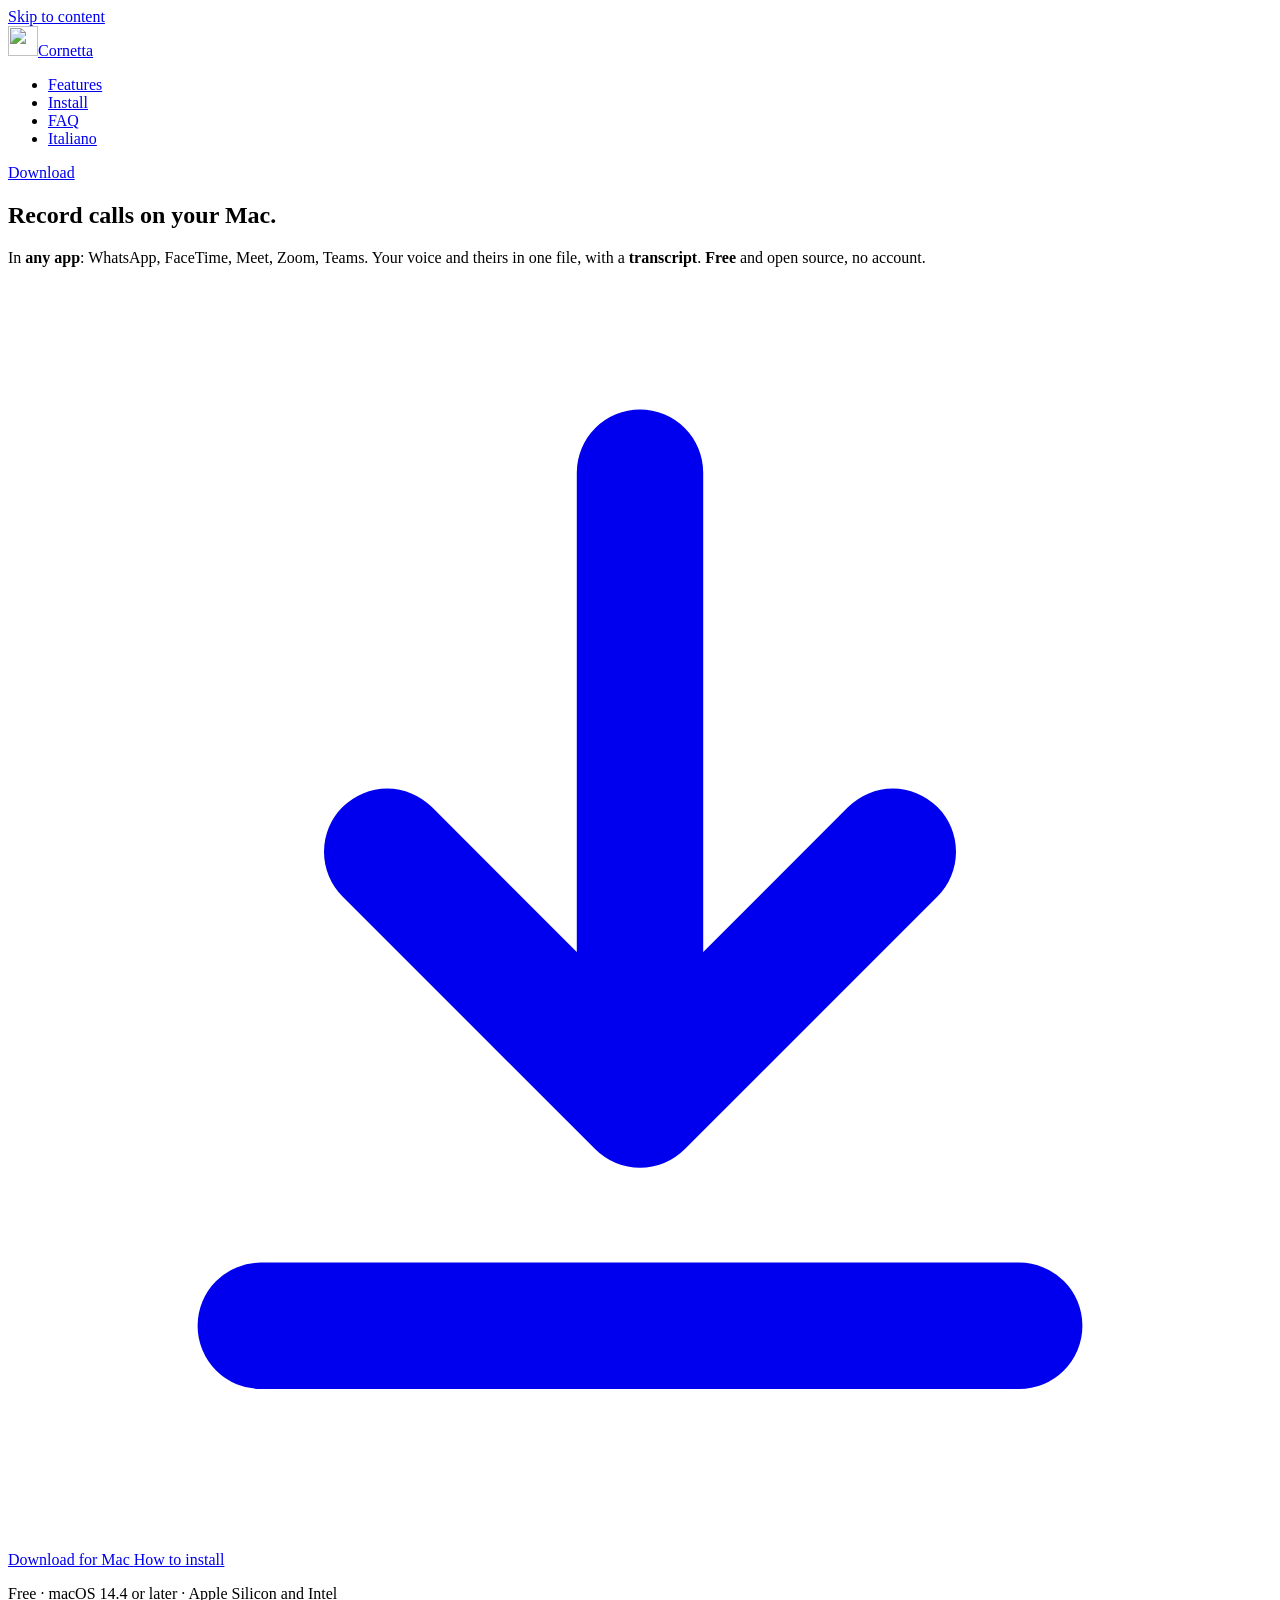
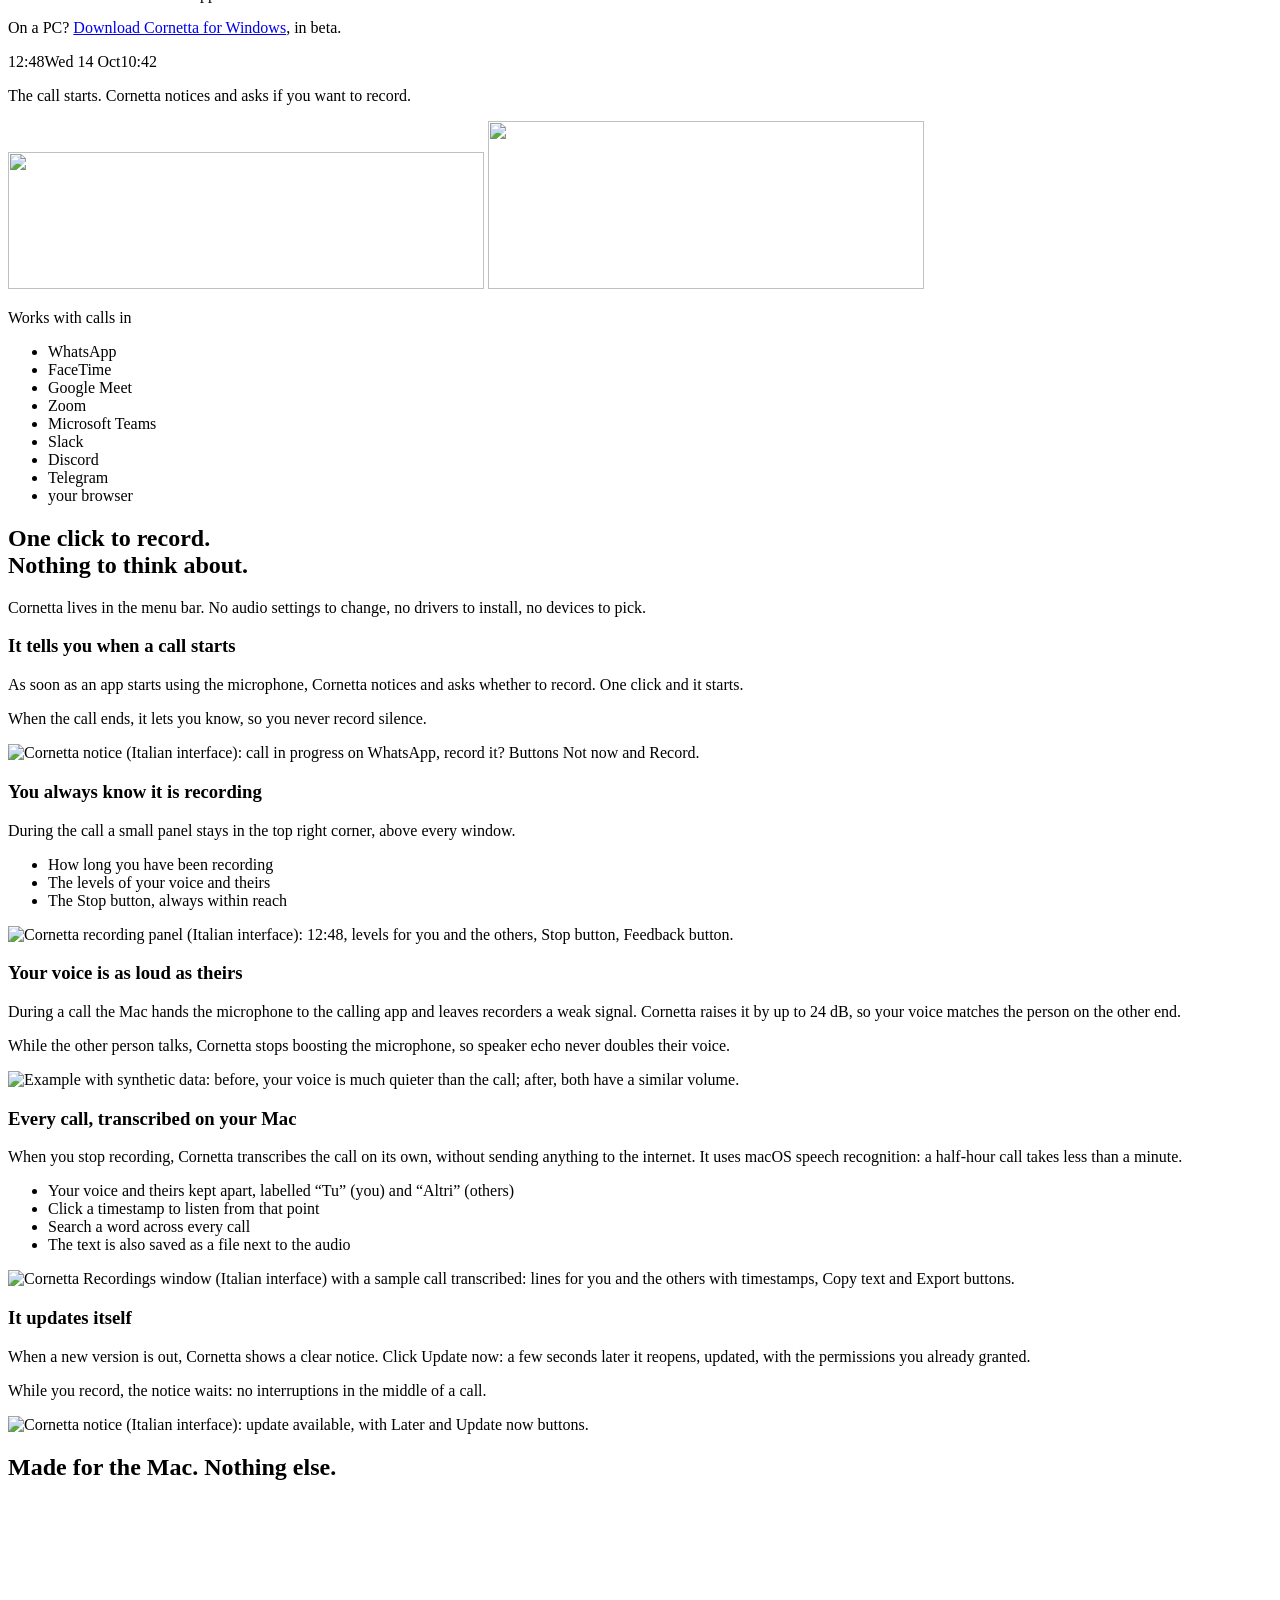
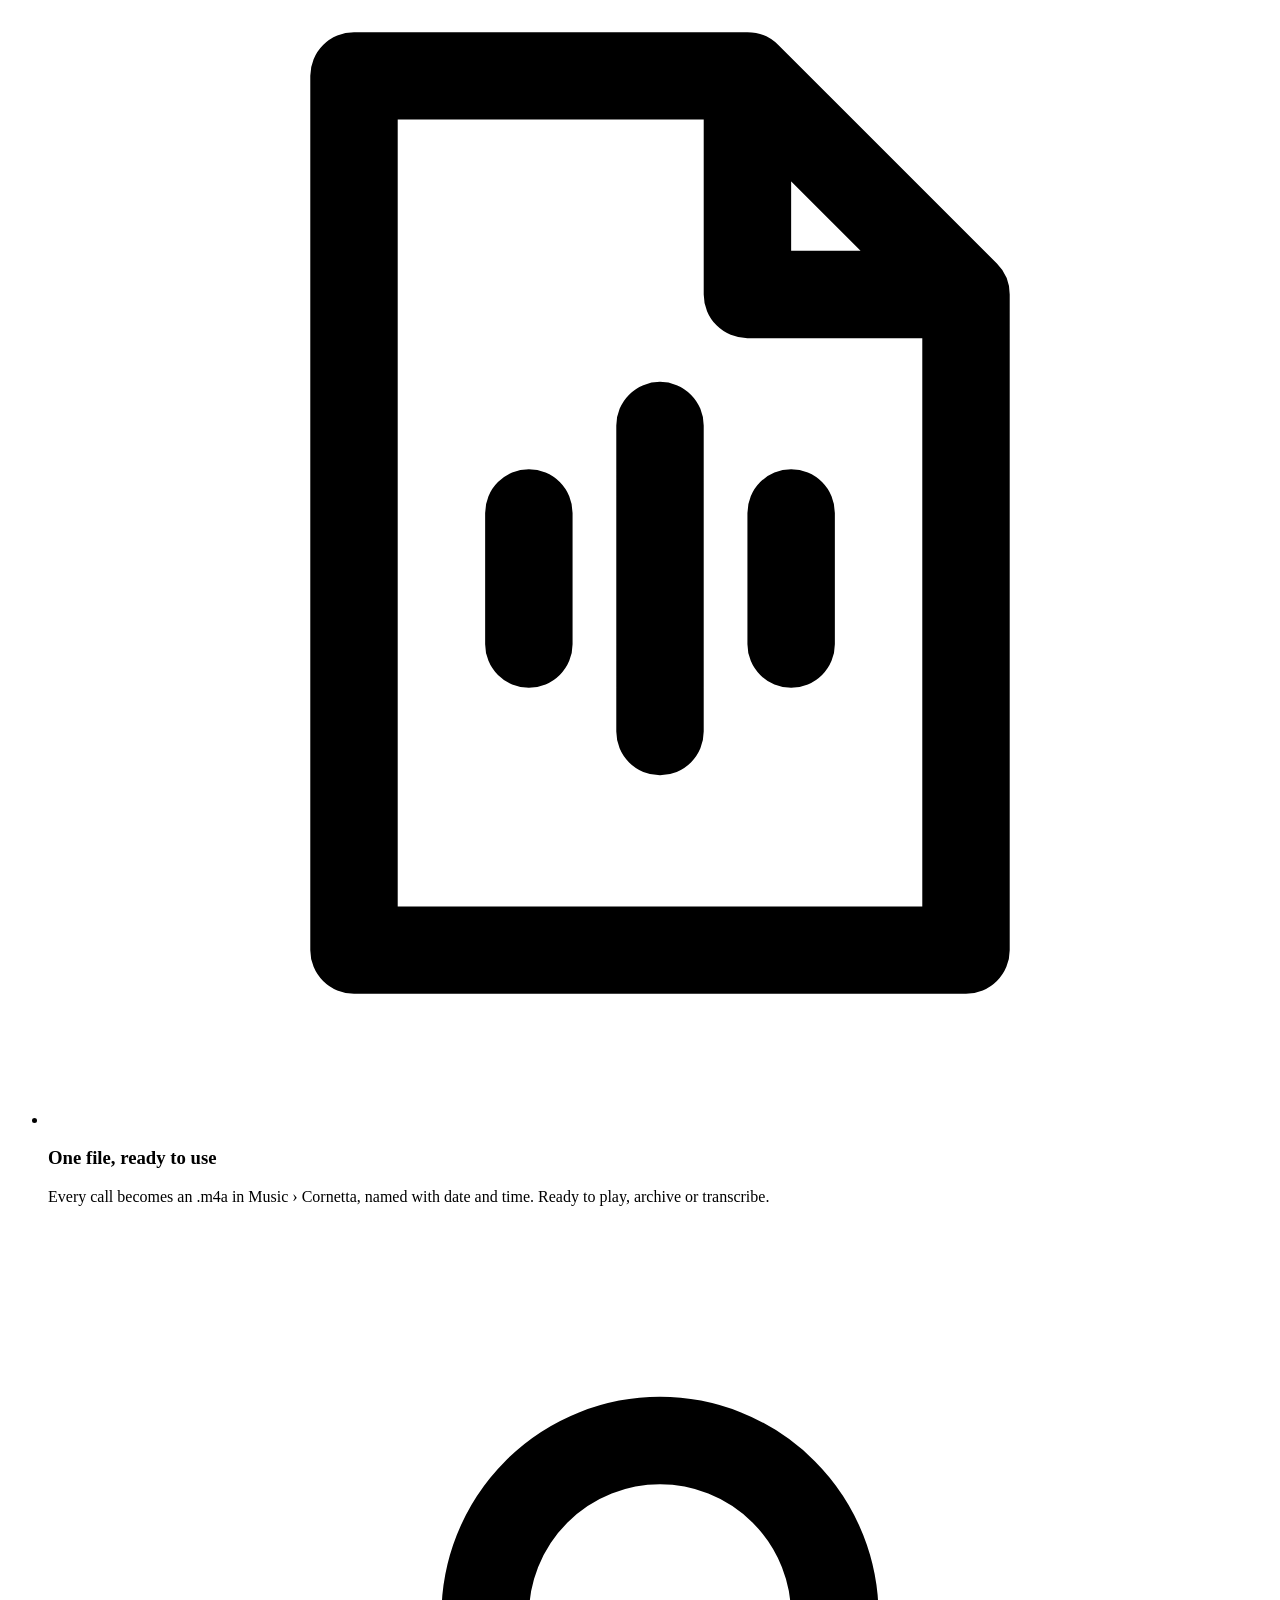
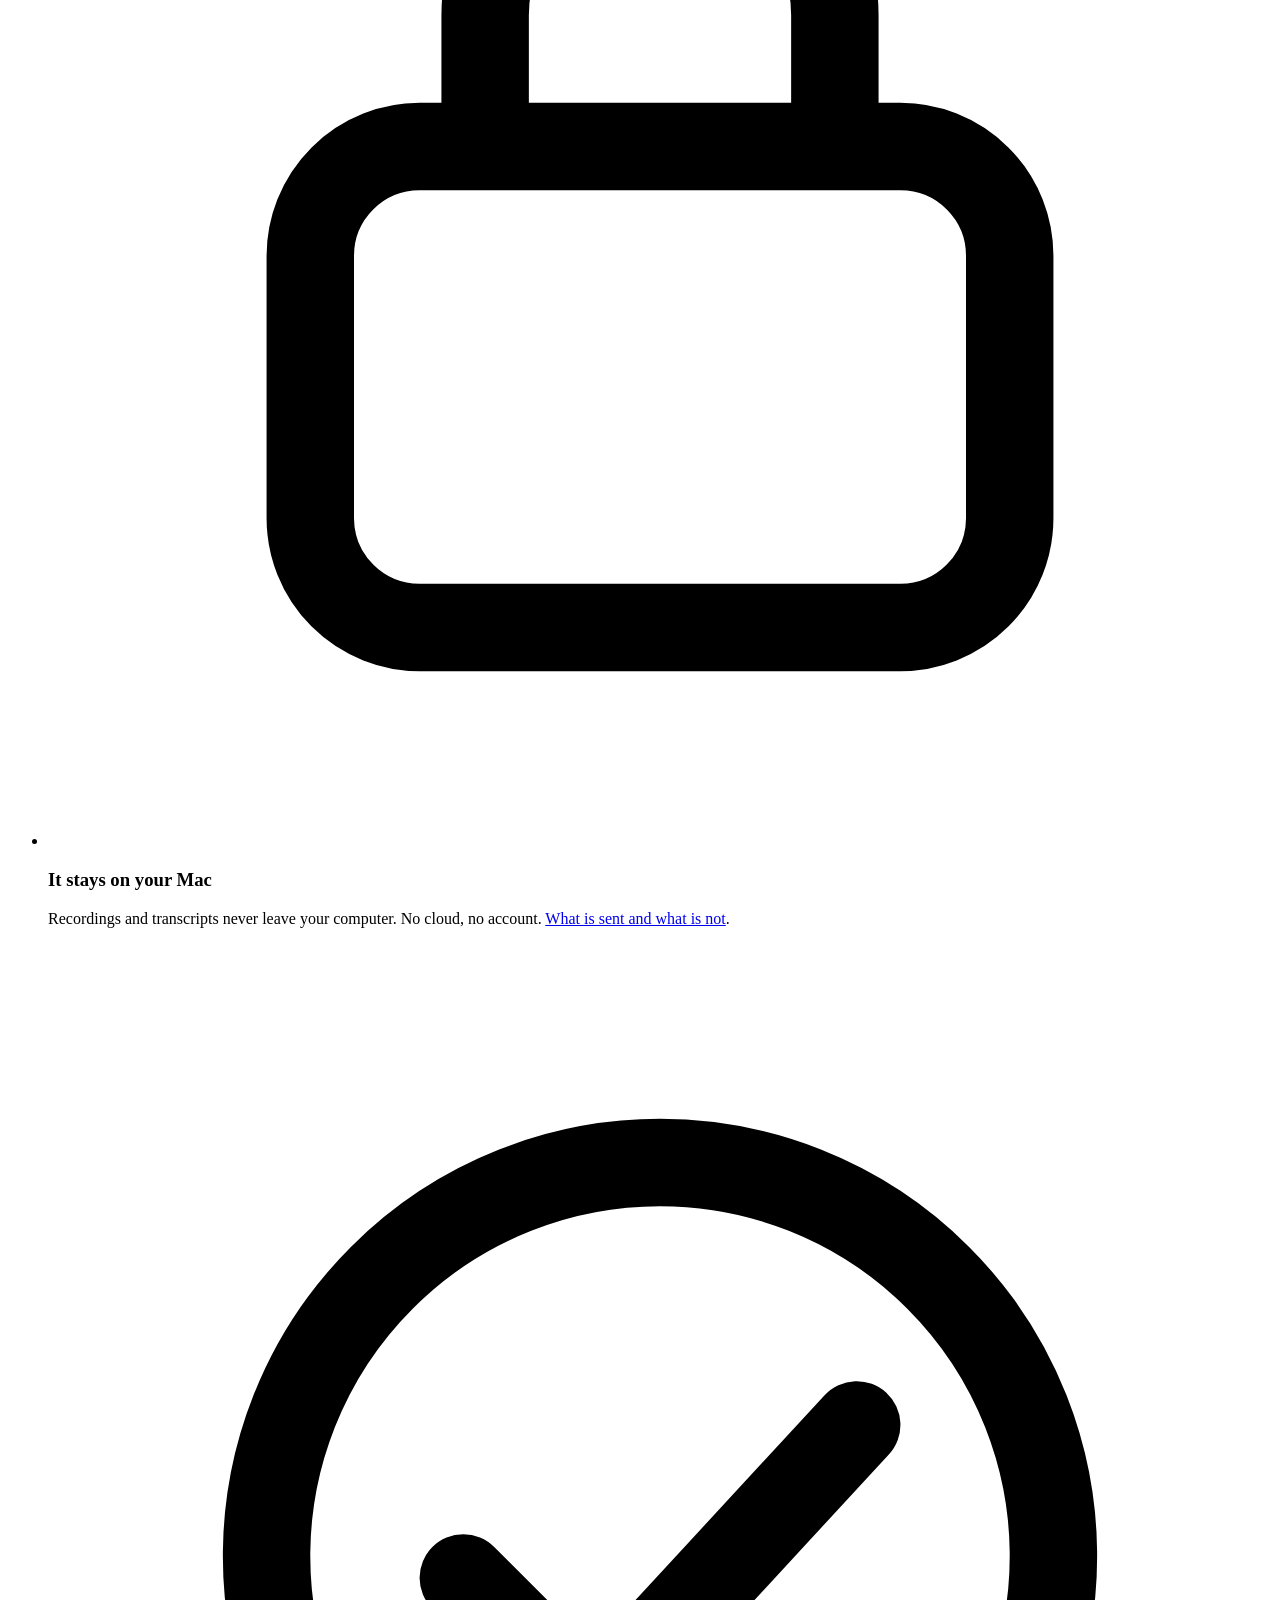
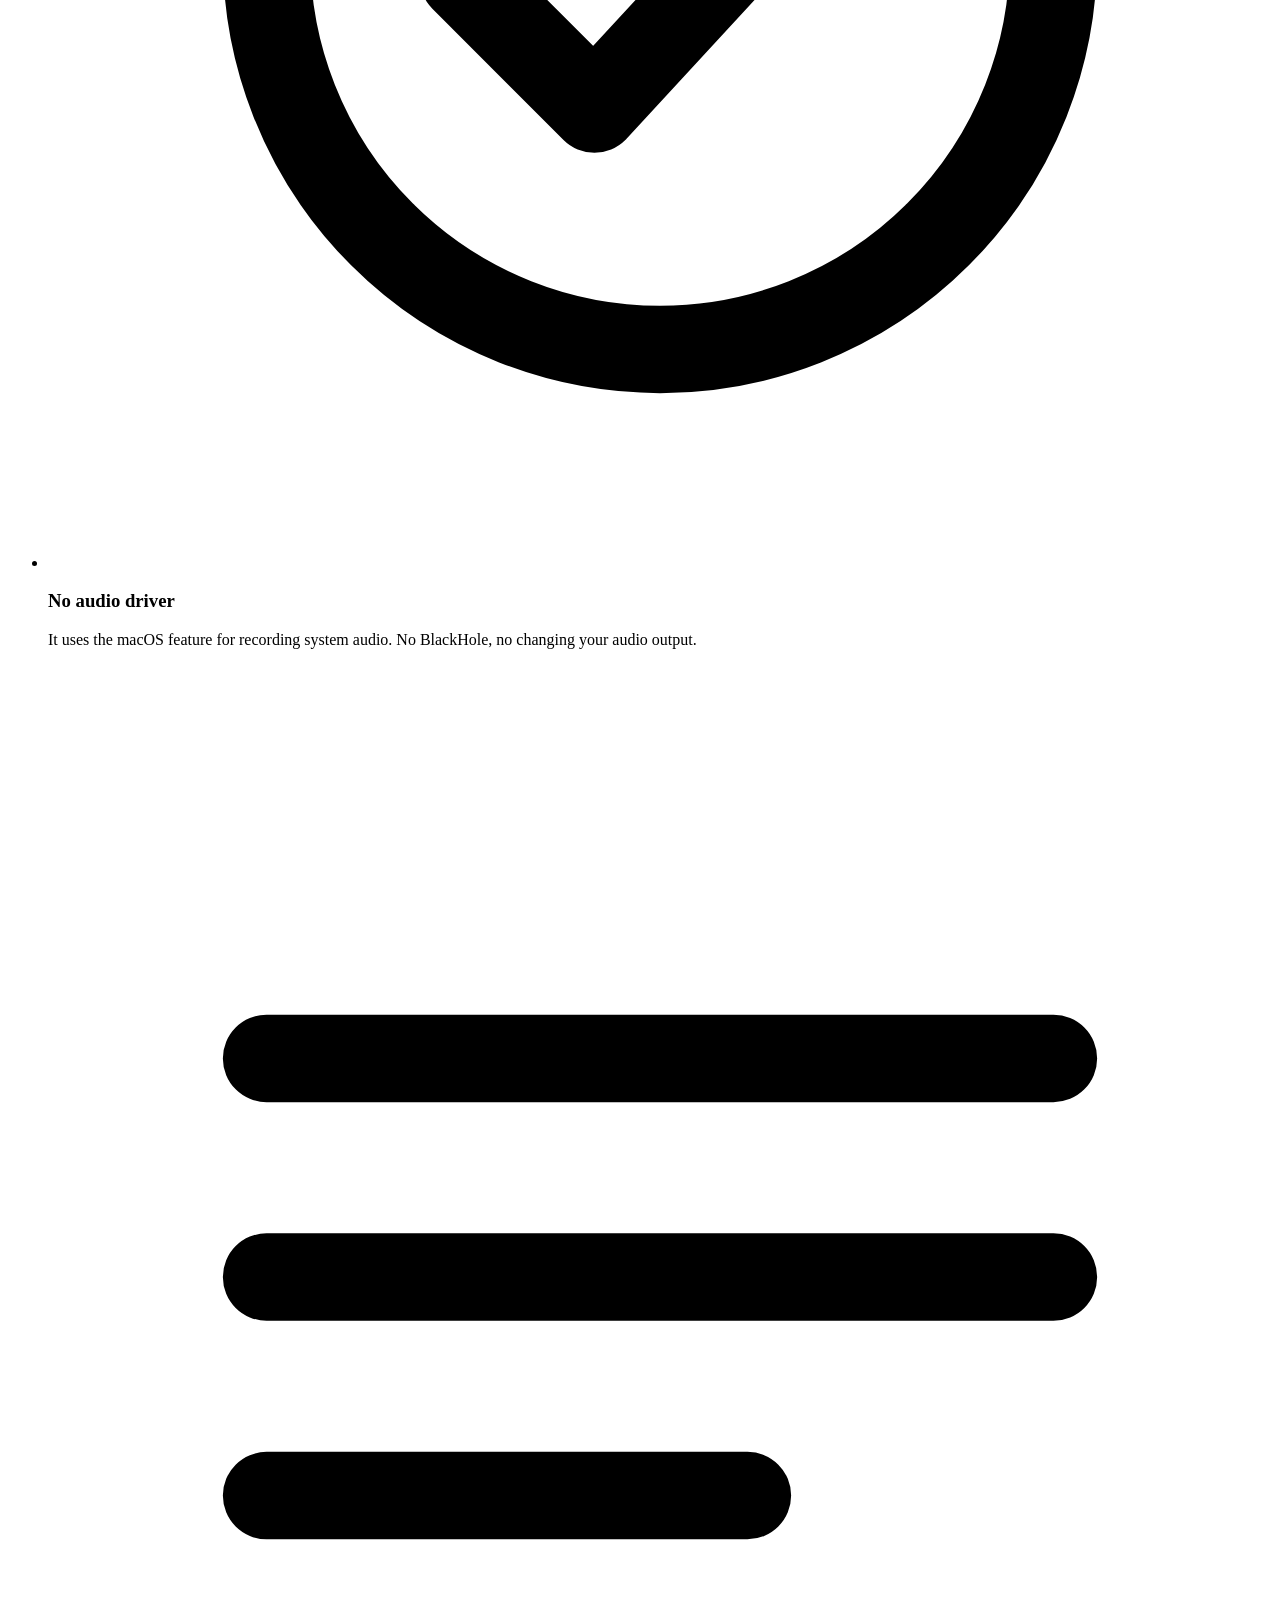
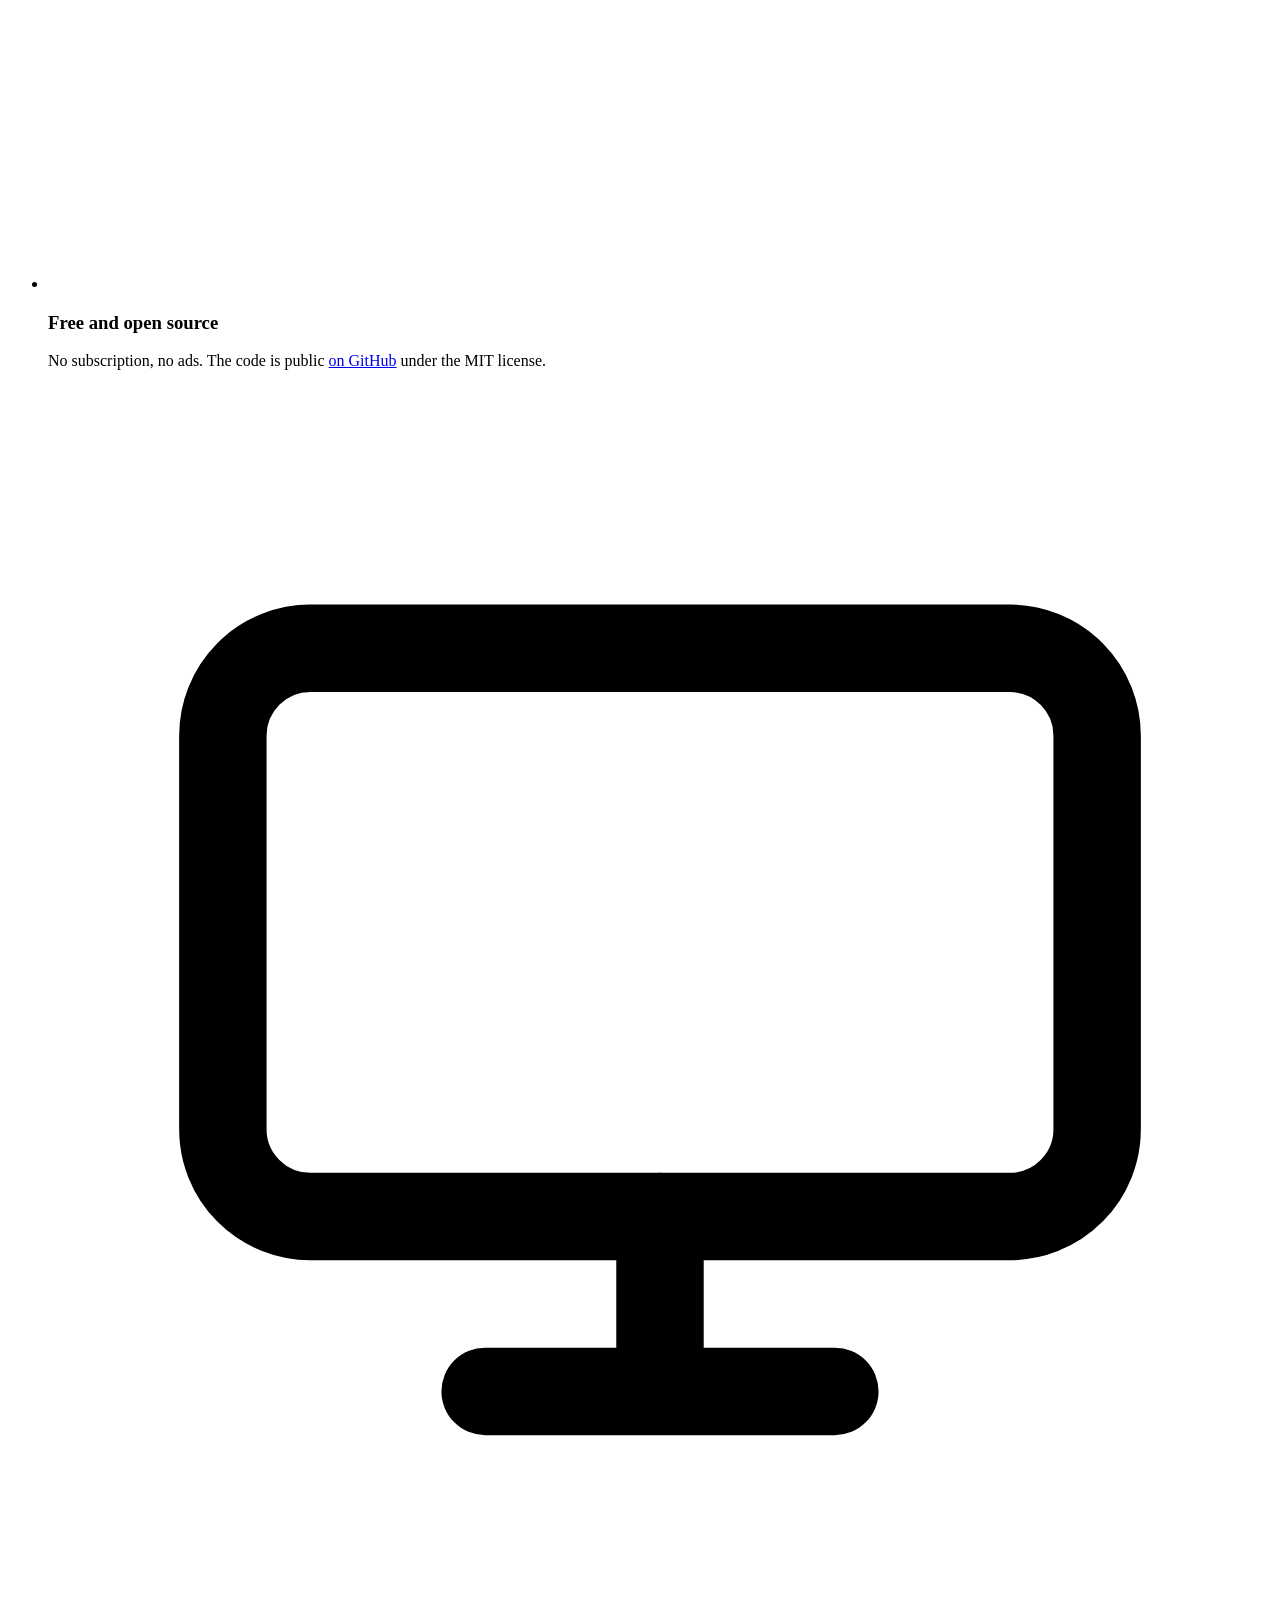
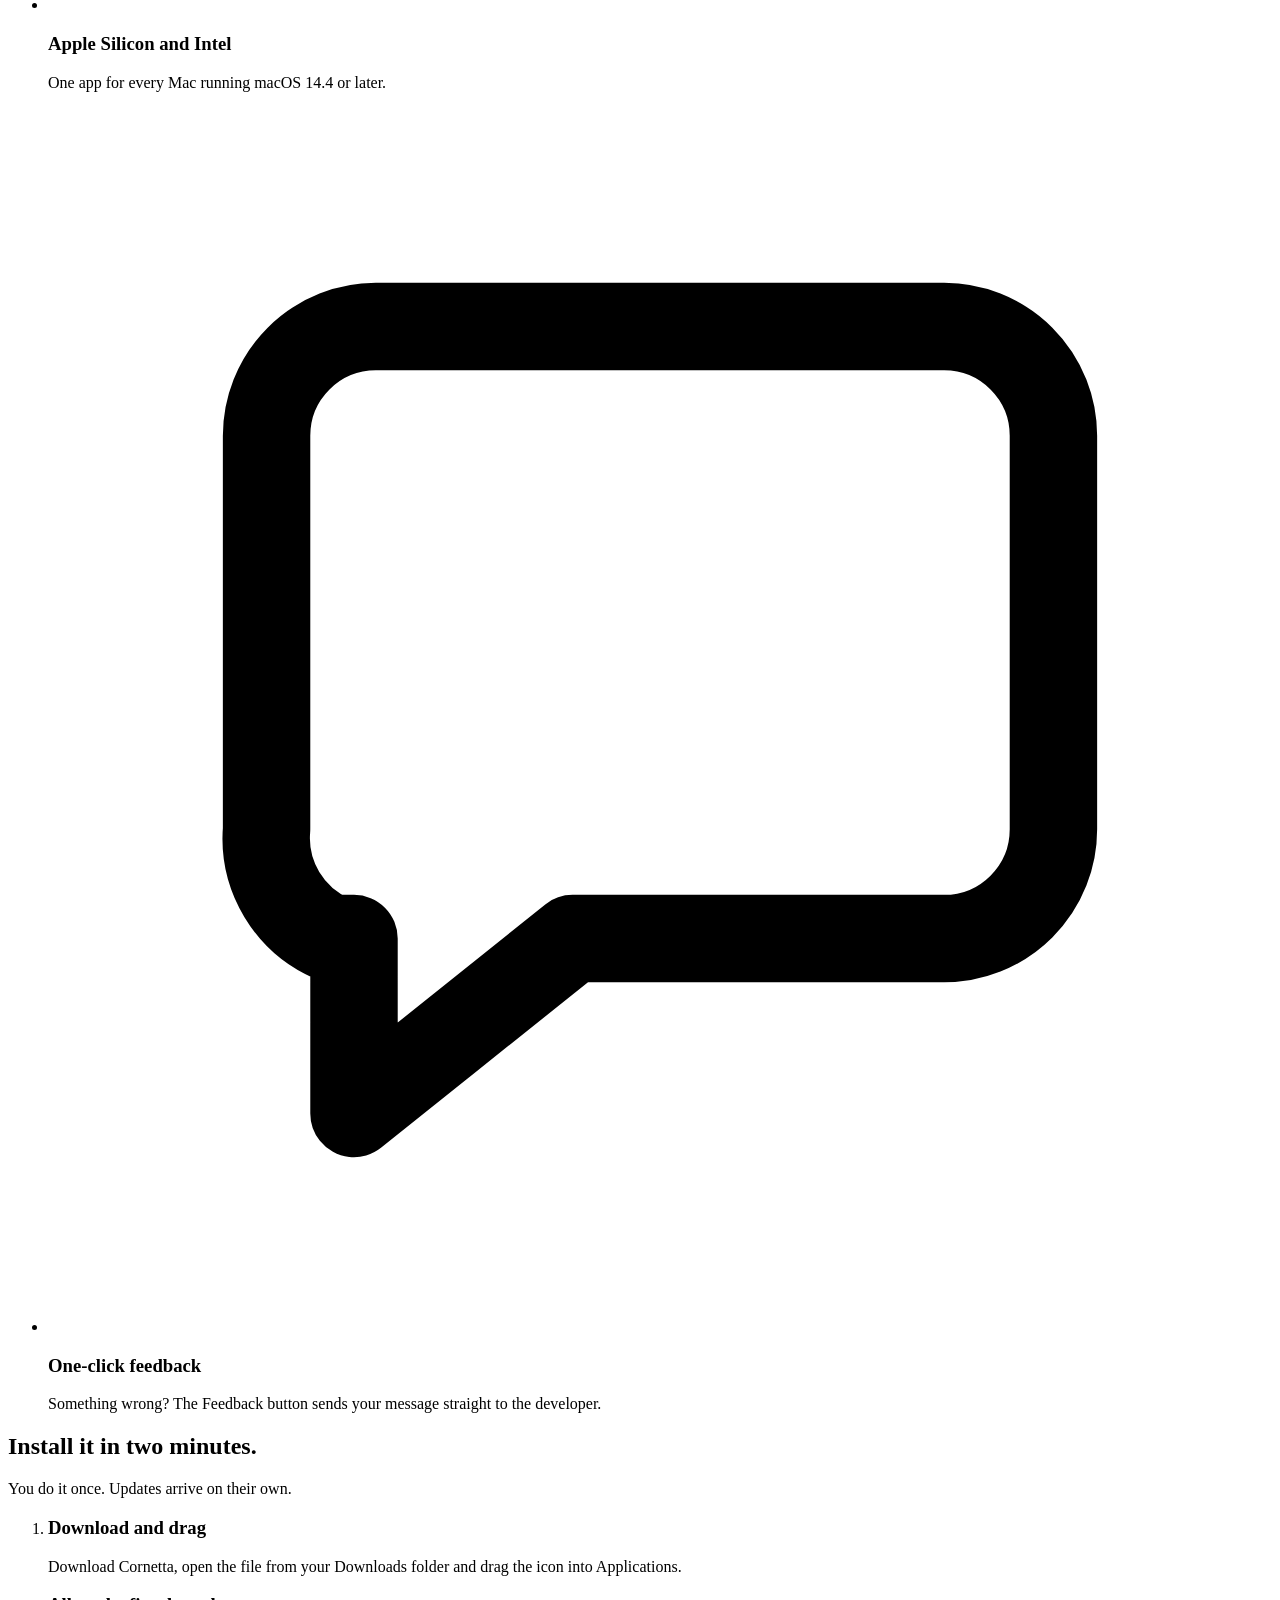
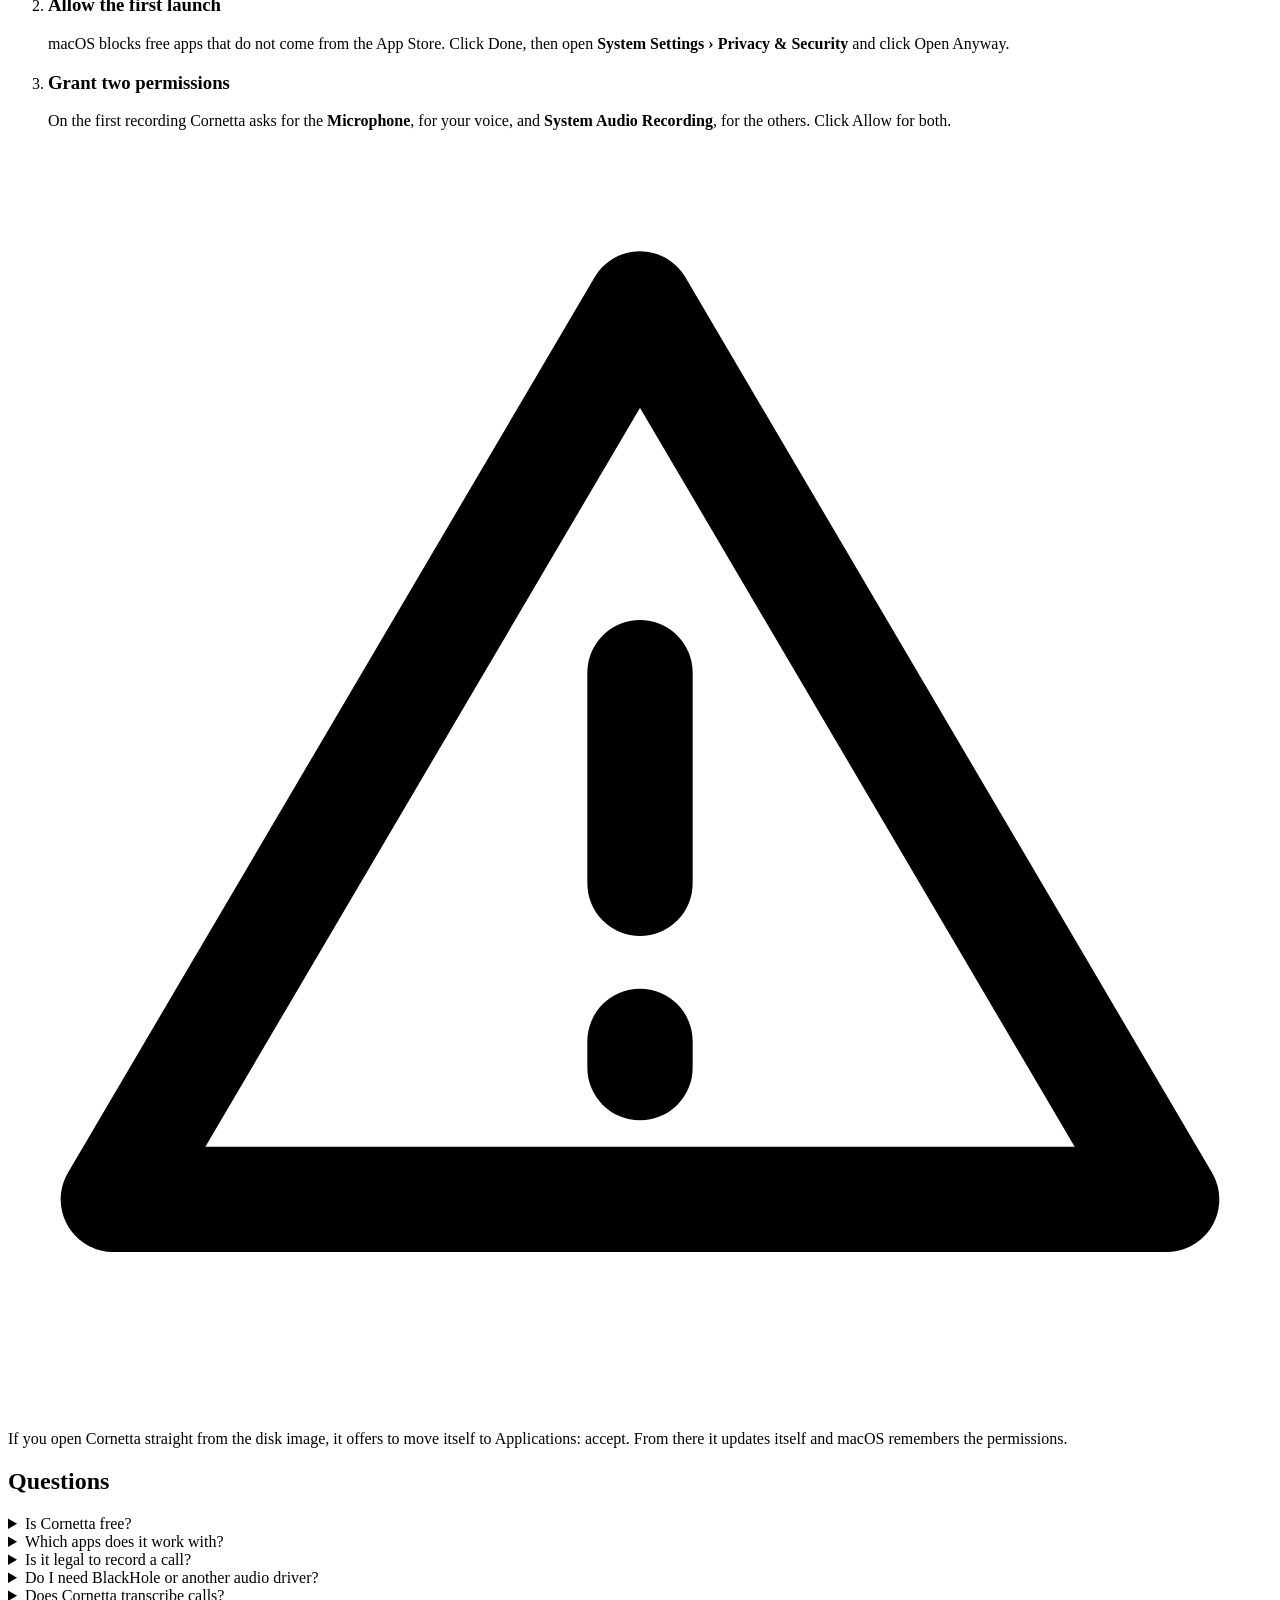
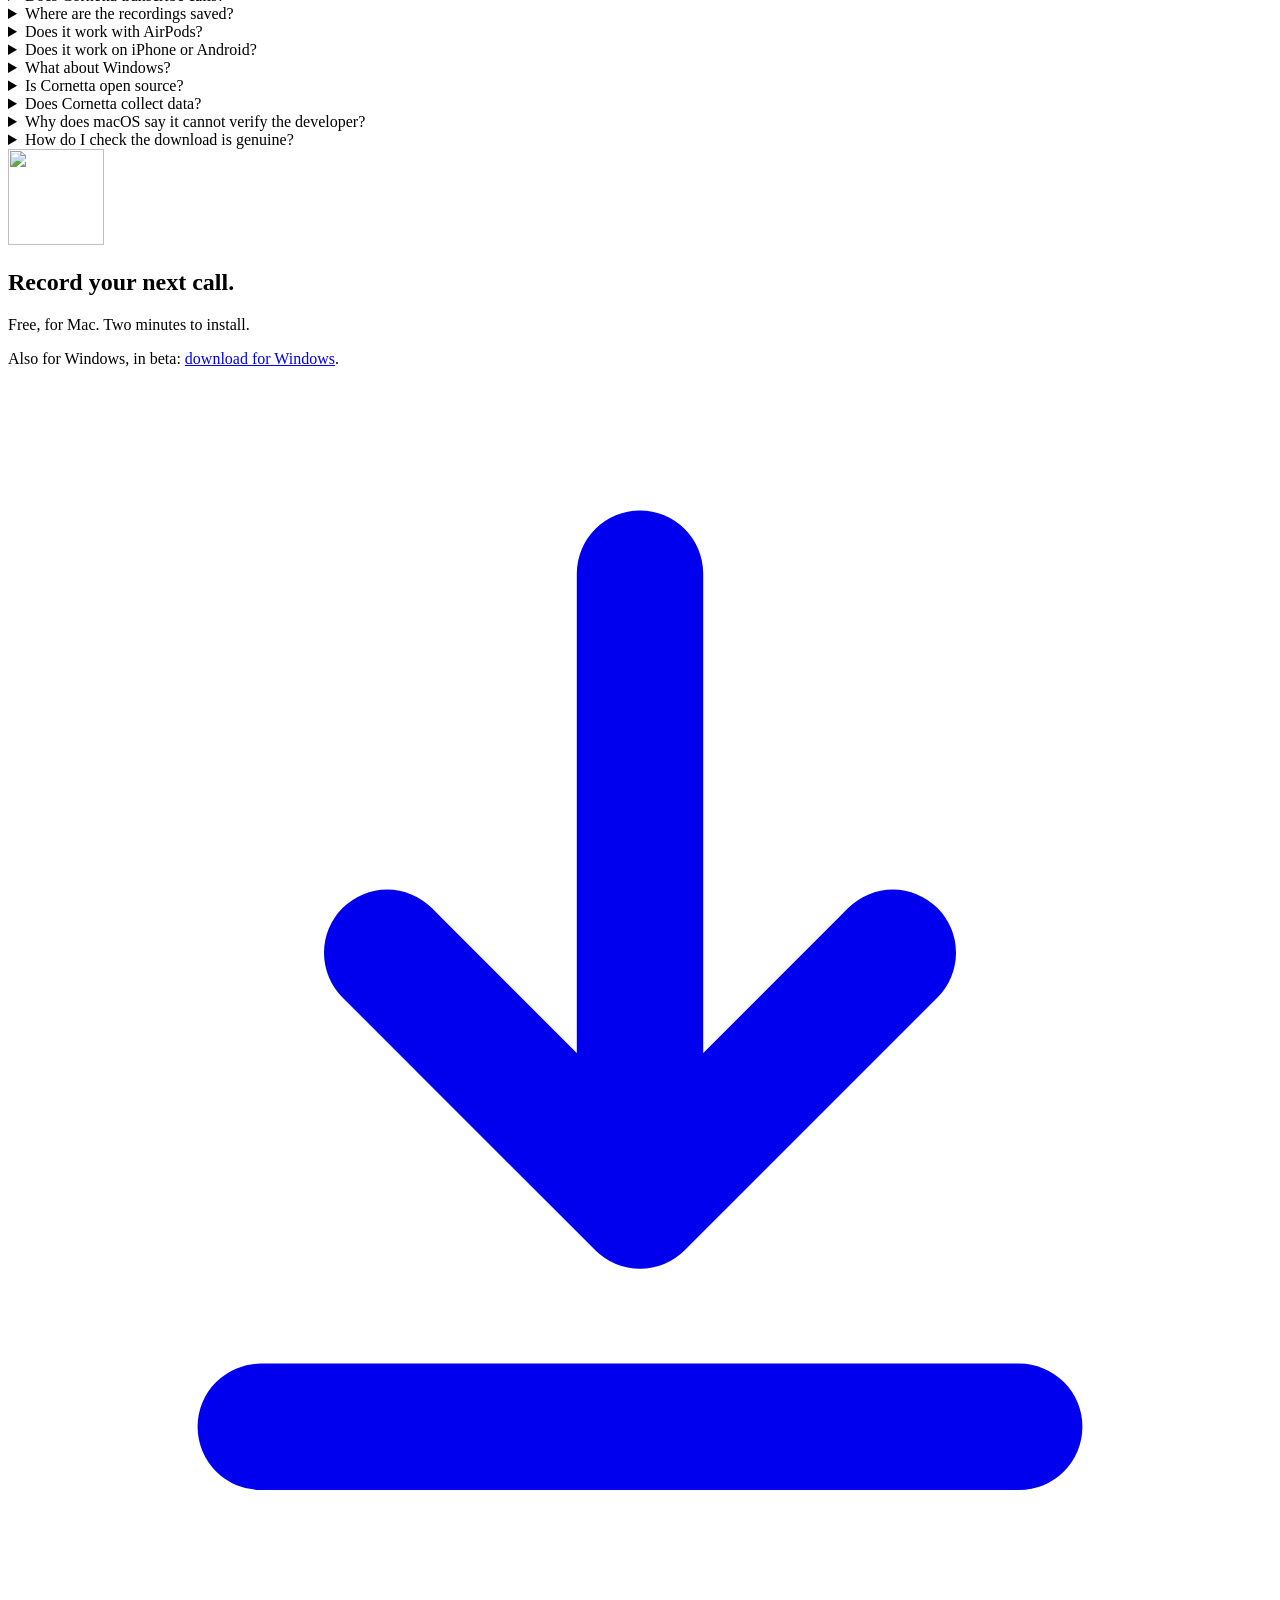
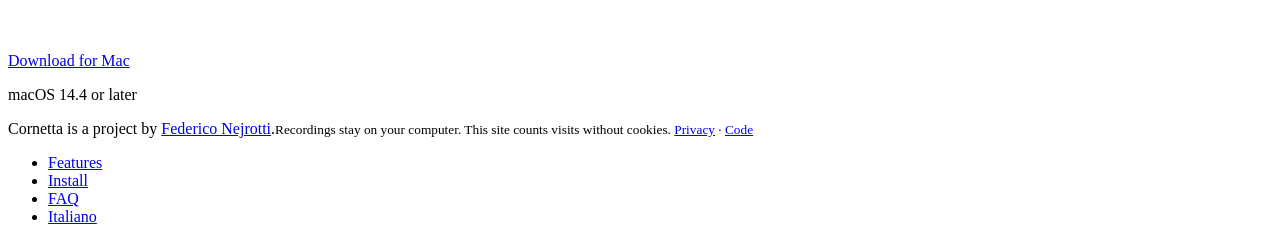
==== commit 6c2d5648: "Sito: Windows beta anche senza JavaScript, privacy allineata a cosa parte L'HTML propone Windows in " ====
--- a/worker/public/en/index.html
+++ b/worker/public/en/index.html
@@ -124,7 +124,7 @@
         <a class="btn btn-secondary" href="#install">How to install</a>
       </div>
       <p class="meta" data-meta="mac" data-requirements="macOS 14.4 or later · Apple Silicon and Intel">Free · macOS 14.4 or later · Apple Silicon and Intel</p>
-      <p class="meta meta-alt" data-windows hidden>On a PC? <a href="/download/windows" data-download-windows>Download Cornetta for Windows</a>, in beta.</p>
+      <p class="meta meta-alt" data-windows>On a PC? <a href="/download/windows" data-download-windows>Download Cornetta for Windows</a>, in beta.</p>
       <p class="meta meta-alt" data-windows-mac hidden>On a Mac? <a href="/download">Download Cornetta for Mac</a>.</p>
       <div class="os-note" id="os-note" hidden></div>
     </div>
@@ -289,7 +289,7 @@
         <details><summary>Where are the recordings saved?</summary><div class="answer"><p>In <strong>Music › Cornetta</strong>, as .m4a files (AAC, 48 kHz, stereo) named with date and time. They stay on your Mac: Cornetta never uploads them.</p></div></details>
         <details><summary>Does it work with AirPods?</summary><div class="answer"><p>Yes. During calls, though, macOS switches to the Bluetooth voice profile, which sounds worse: that applies to every recorder. If you can, use the Mac's microphone.</p></div></details>
         <details><summary>Does it work on iPhone or Android?</summary><div class="answer"><p>No. iOS gives no app access to call audio, and Android blocks it for regular apps since Android 10. Cornetta runs on your computer.</p></div></details>
-        <details><summary>What about Windows?</summary><div class="answer"><p data-windows-soon>The Windows version is in development. This page will offer it as soon as it is ready.</p><p data-windows hidden>Yes, in beta: <a href="/download/windows">download Cornetta for Windows</a>. It runs on Windows 10 and 11 and installs without administrator rights. On first launch Windows may show a warning: click <span class="key">More info</span> and then <span class="key">Run anyway</span>.</p><p data-windows hidden>It records and detects calls like the Mac app. Transcription is Mac-only for now.</p></div></details>
+        <details><summary>What about Windows?</summary><div class="answer"><p data-windows-soon hidden>The Windows version is in development. This page will offer it as soon as it is ready.</p><p data-windows>Yes, in beta: <a href="/download/windows">download Cornetta for Windows</a>. It runs on Windows 10 and 11 and installs without administrator rights. On first launch Windows may show a warning: click <span class="key">More info</span> and then <span class="key">Run anyway</span>.</p><p data-windows>It records and detects calls like the Mac app. Transcription is Mac-only for now.</p></div></details>
         <details><summary>Is Cornetta open source?</summary><div class="answer"><p>Yes. The code for the Mac and Windows apps is public <a href="https://github.com/stellakamikaze/cornetta">on GitHub</a> under the MIT license. You can read it, build it yourself and suggest changes.</p></div></details>
         <details><summary>Does Cornetta collect data?</summary><div class="answer"><p>Recordings and transcripts never leave your computer.</p><p>The website counts visits without cookies, with a service on the developer's own server. The app sends anonymous usage data: version, system, recording outcomes and error codes. Never audio, text, file names or contacts. Turn it off from the app menu with <strong>Invia dati di funzionamento</strong> (Send usage data).</p><p><a href="/en/privacy/">Full privacy details</a>.</p></div></details>
         <details><summary>Why does macOS say it cannot verify the developer?</summary><div class="answer"><p>Cornetta is free and not distributed through the App Store, so macOS blocks it the first time. Open System Settings › Privacy &amp; Security and click Open Anyway. You only do this once.</p></div></details>
@@ -303,7 +303,7 @@
       <img src="/img/cornetta-icon.webp" alt="" width="96" height="96" loading="lazy">
       <h2 id="closing-title">Record your next call.</h2>
       <p>Free, for Mac. Two minutes to install.</p>
-      <p class="meta" data-windows hidden>Also for Windows, in beta: <a href="/download/windows">download for Windows</a>.</p>
+      <p class="meta" data-windows>Also for Windows, in beta: <a href="/download/windows">download for Windows</a>.</p>
       <a class="btn btn-primary" href="/download" data-download-primary>
         <svg viewBox="0 0 20 20" aria-hidden="true"><path d="M10 3v10m0 0-4-4m4 4 4-4M4 16.5h12" fill="none" stroke="currentColor" stroke-width="2" stroke-linecap="round" stroke-linejoin="round"/></svg>
         <span>Download for Mac</span>
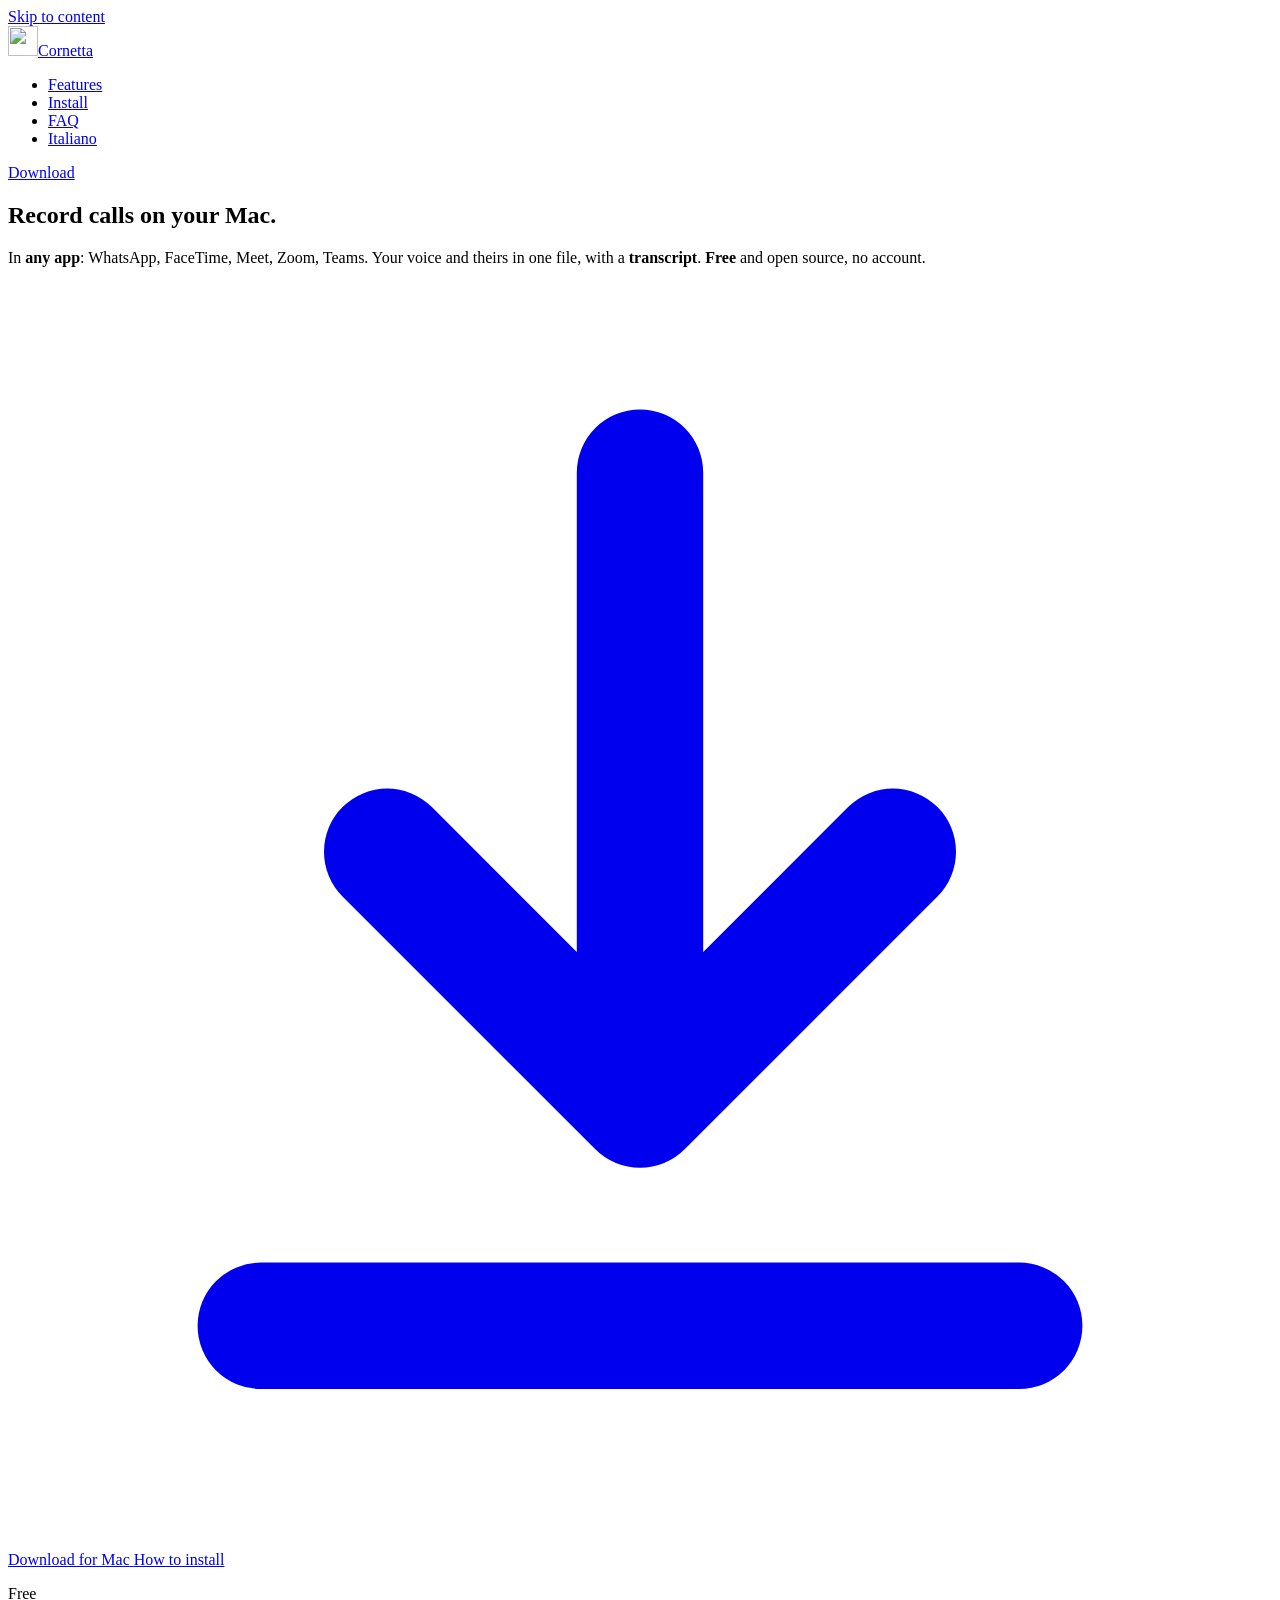
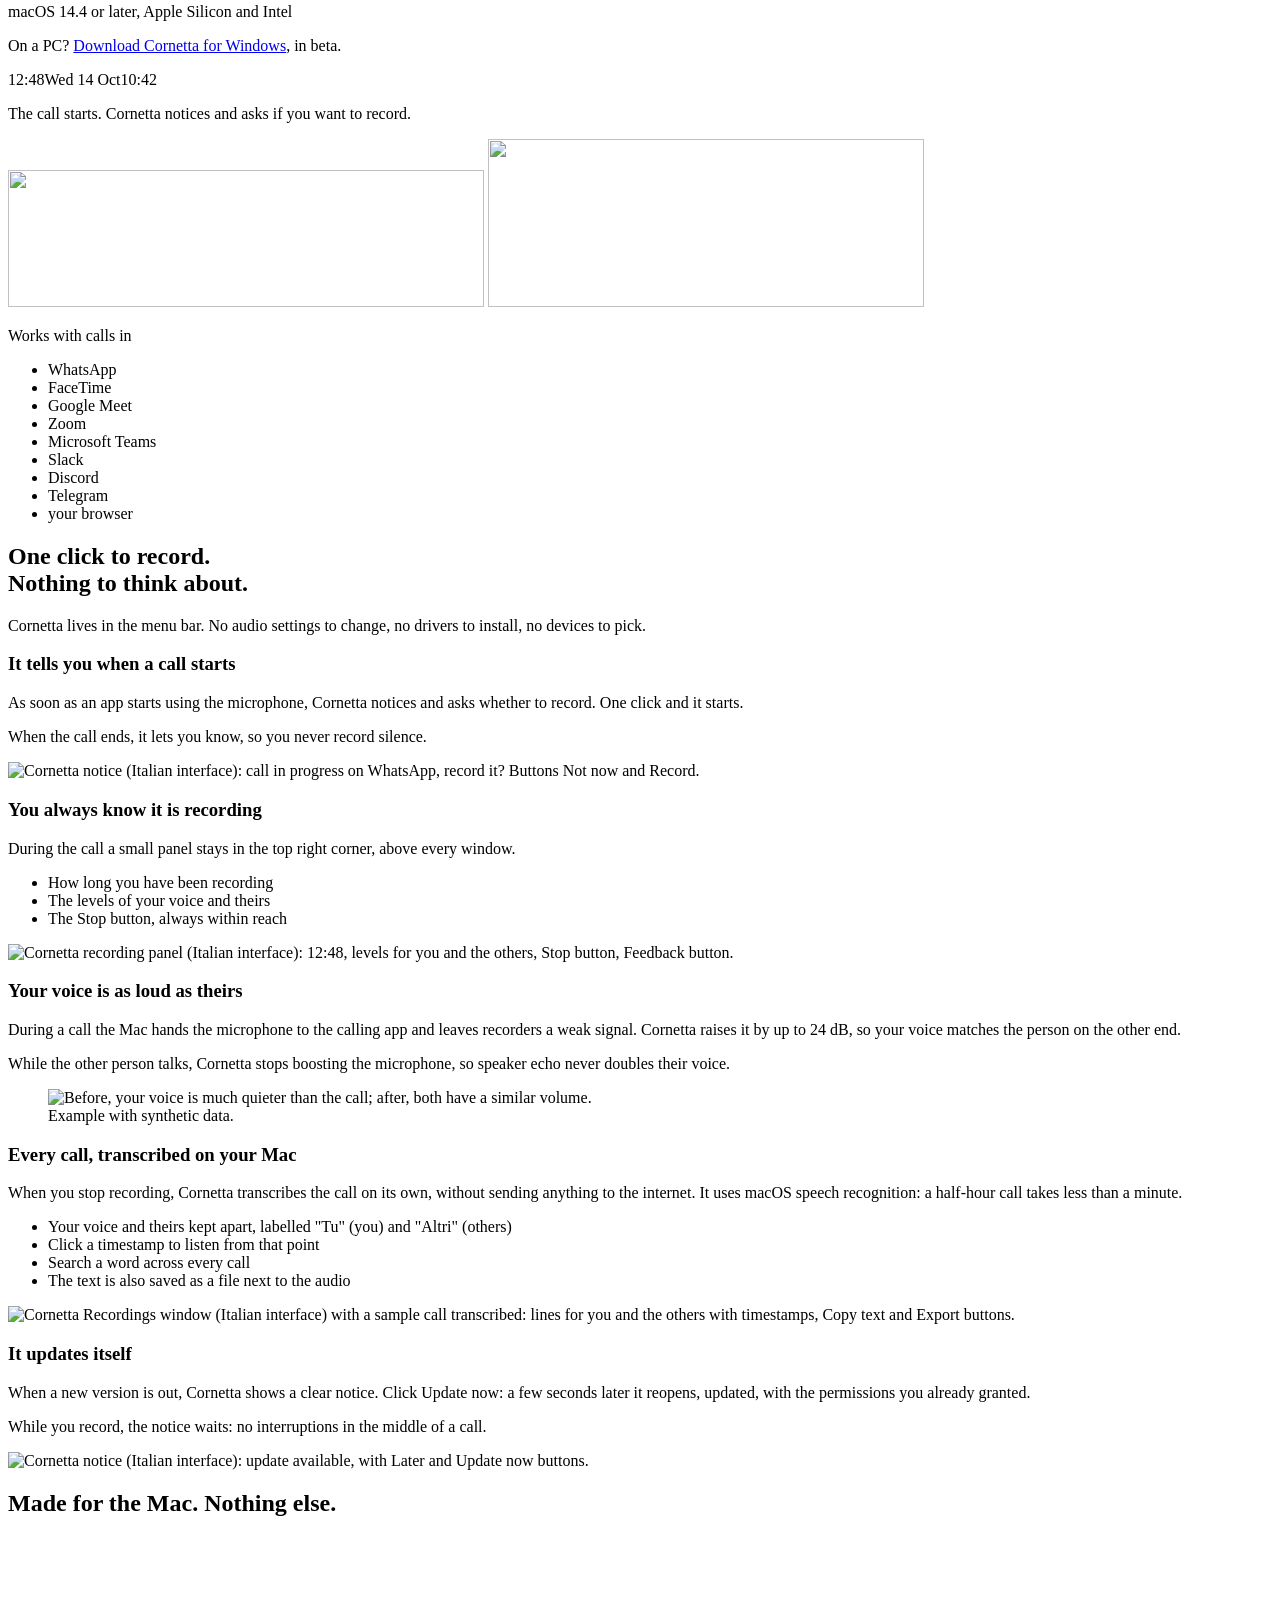
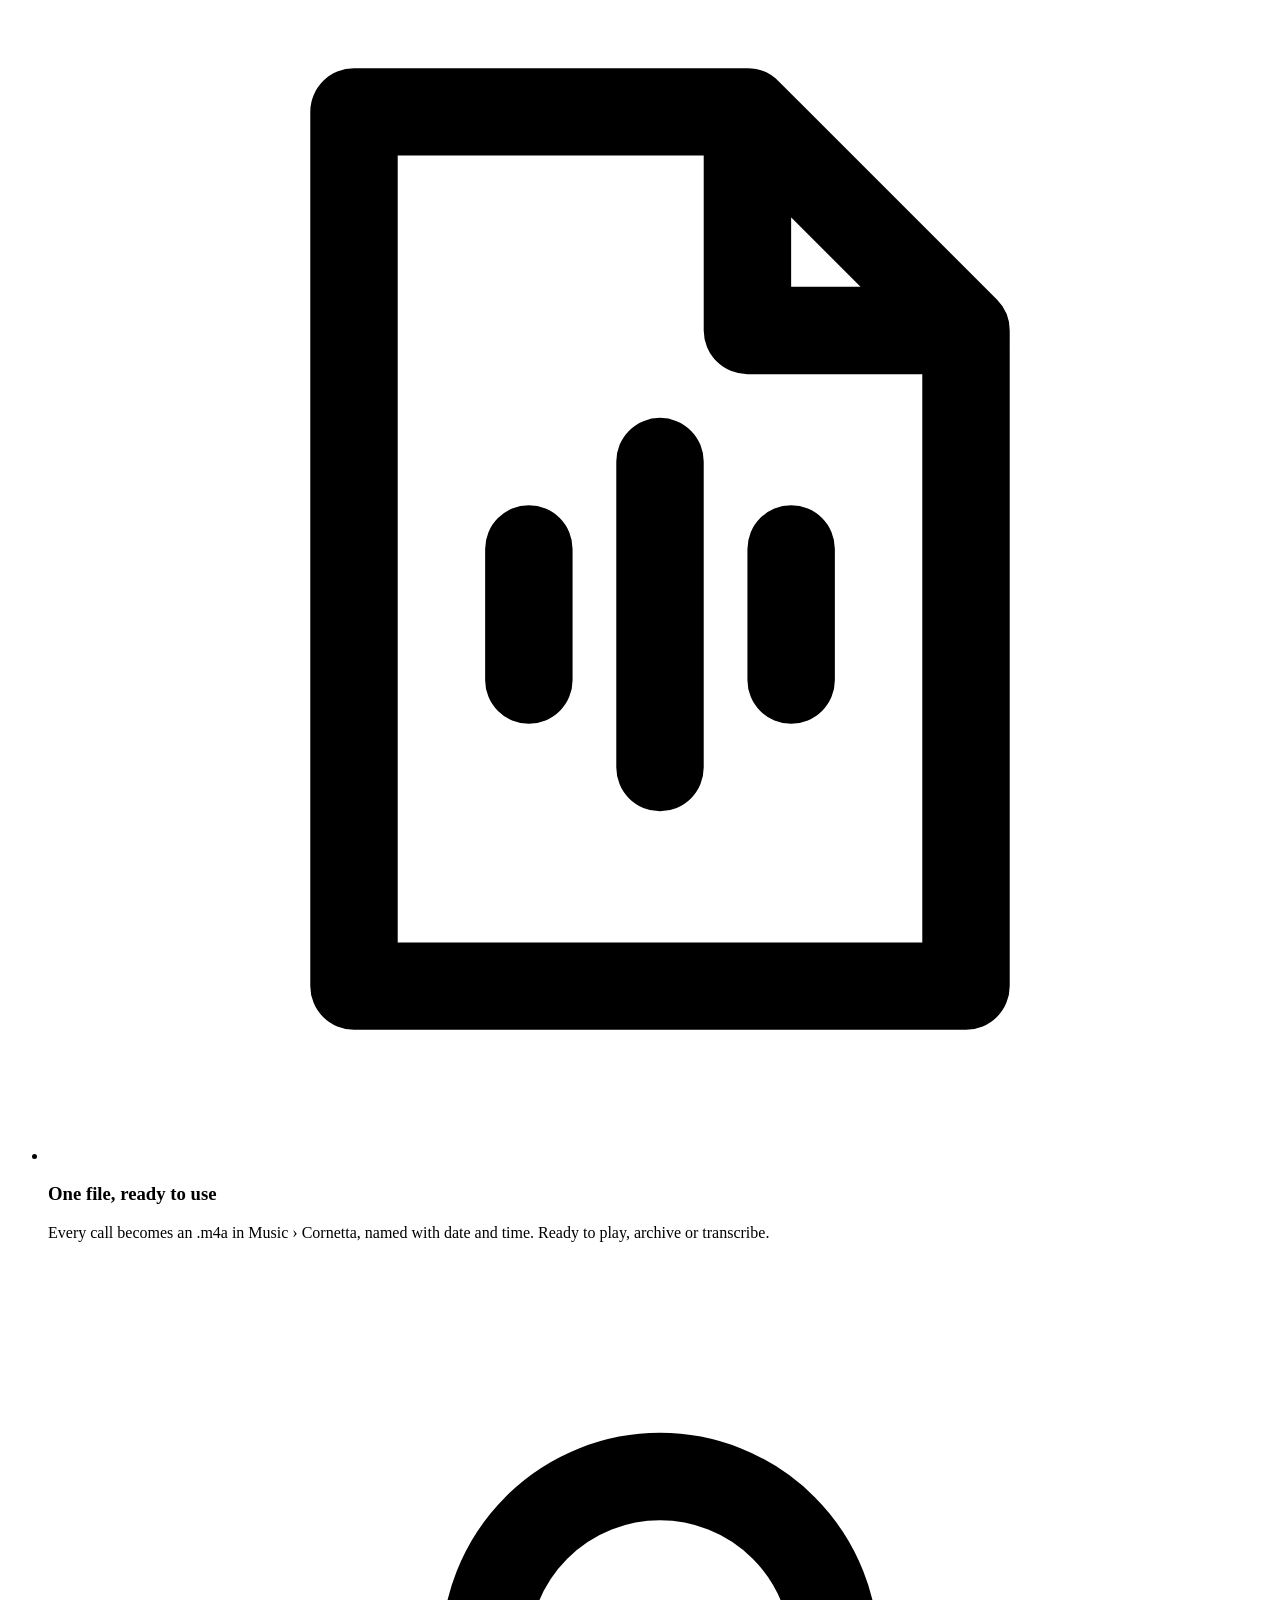
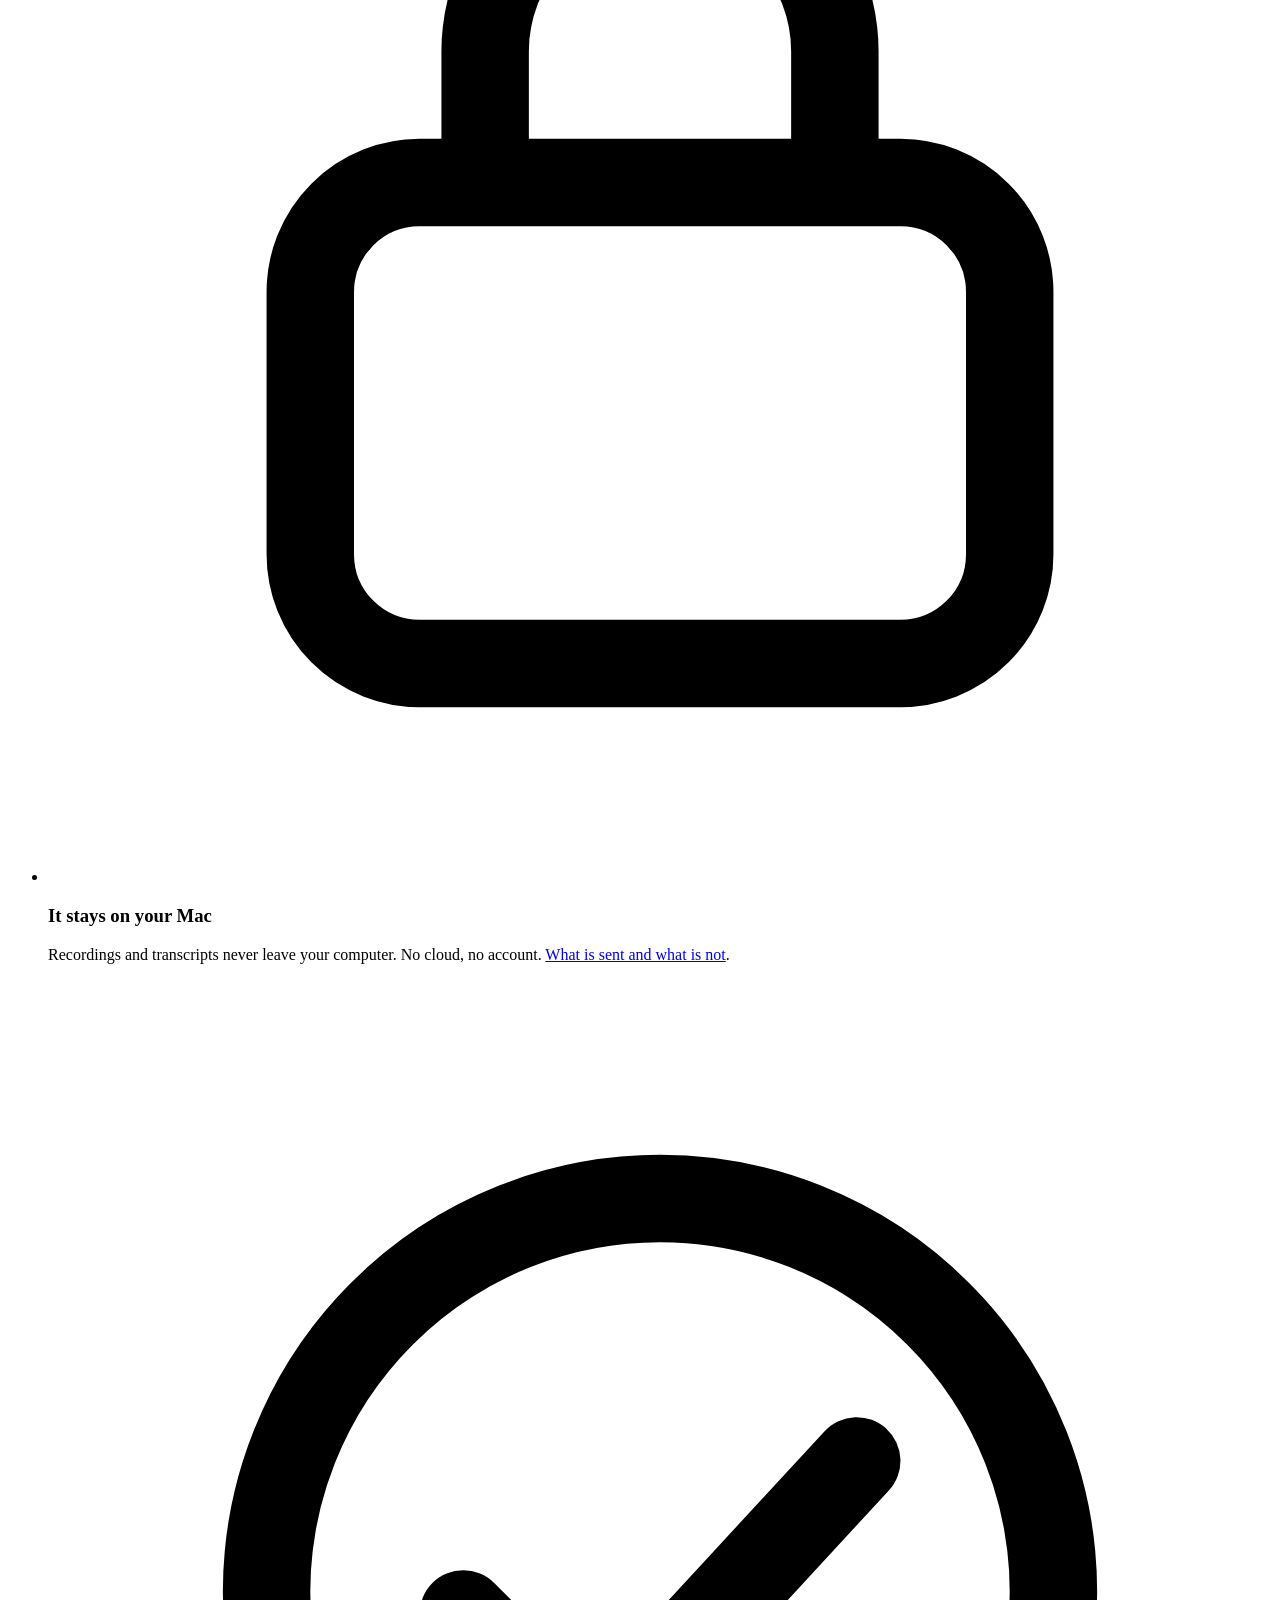
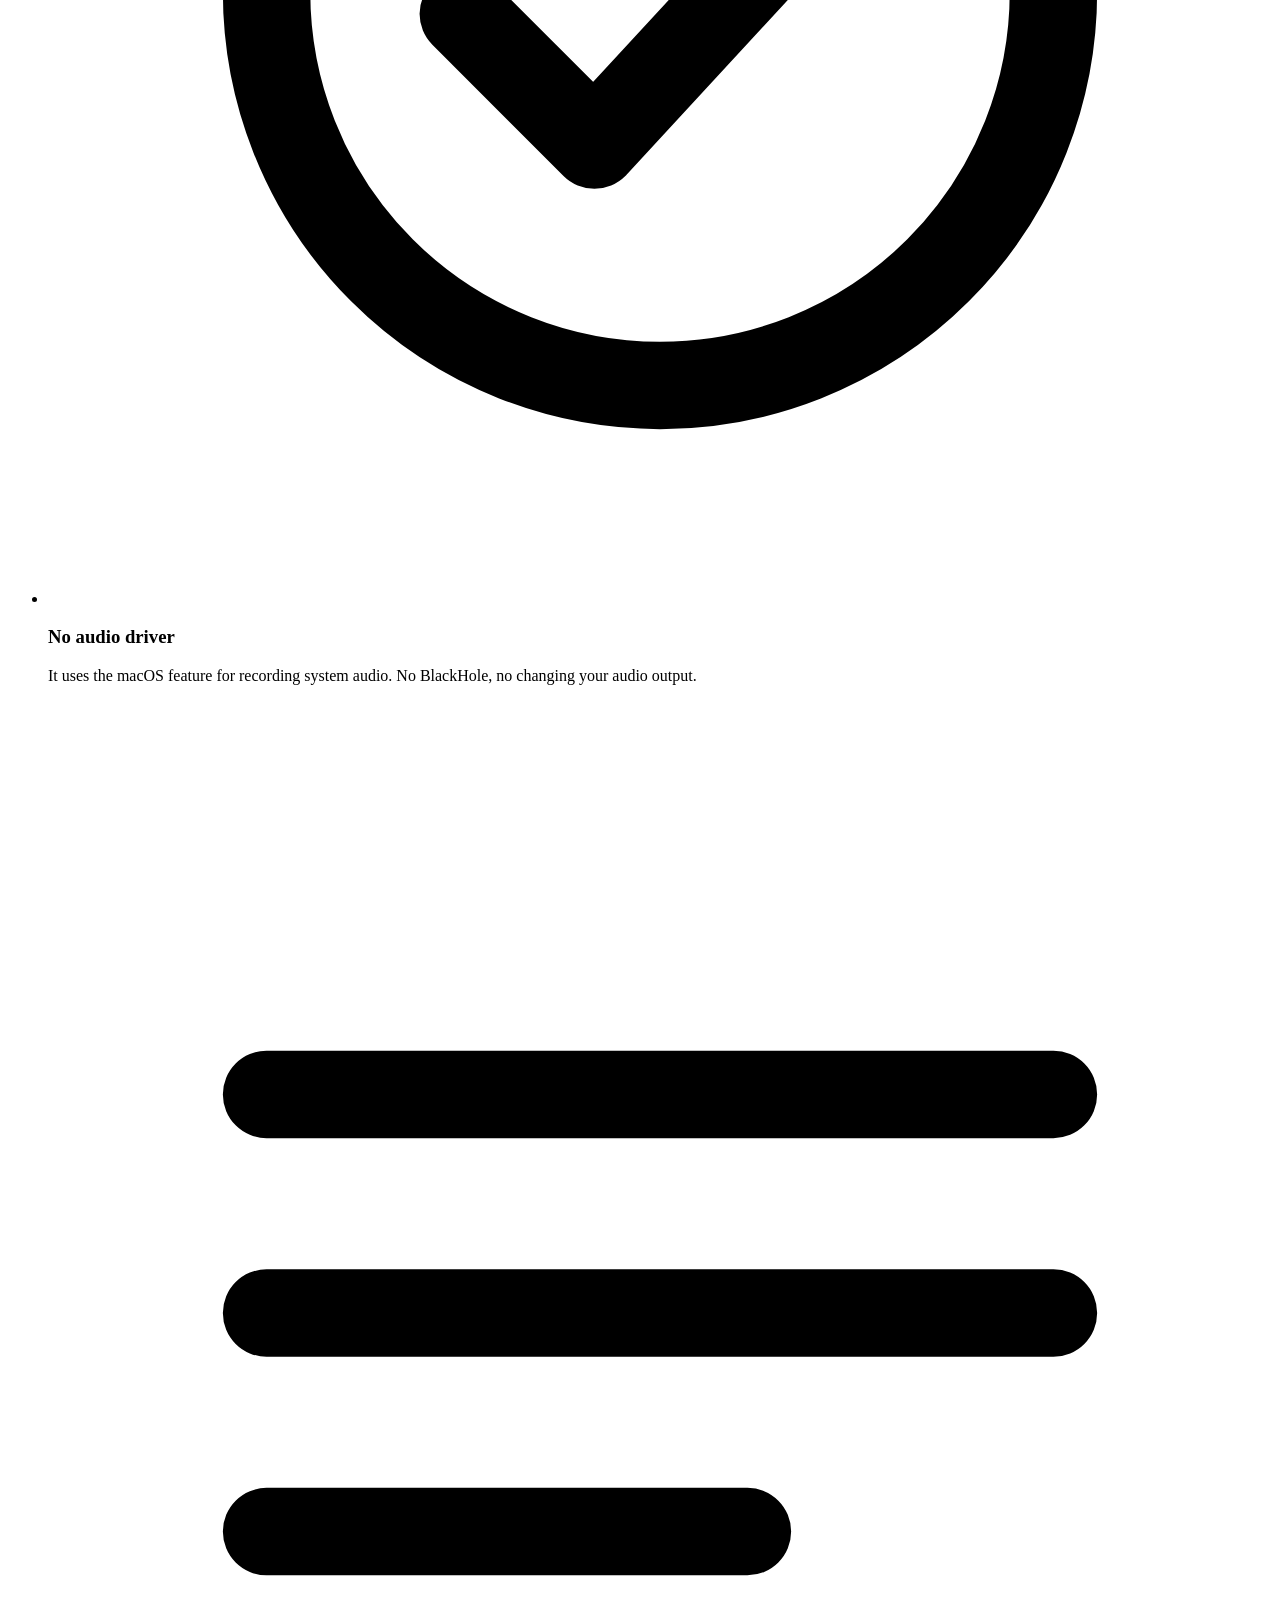
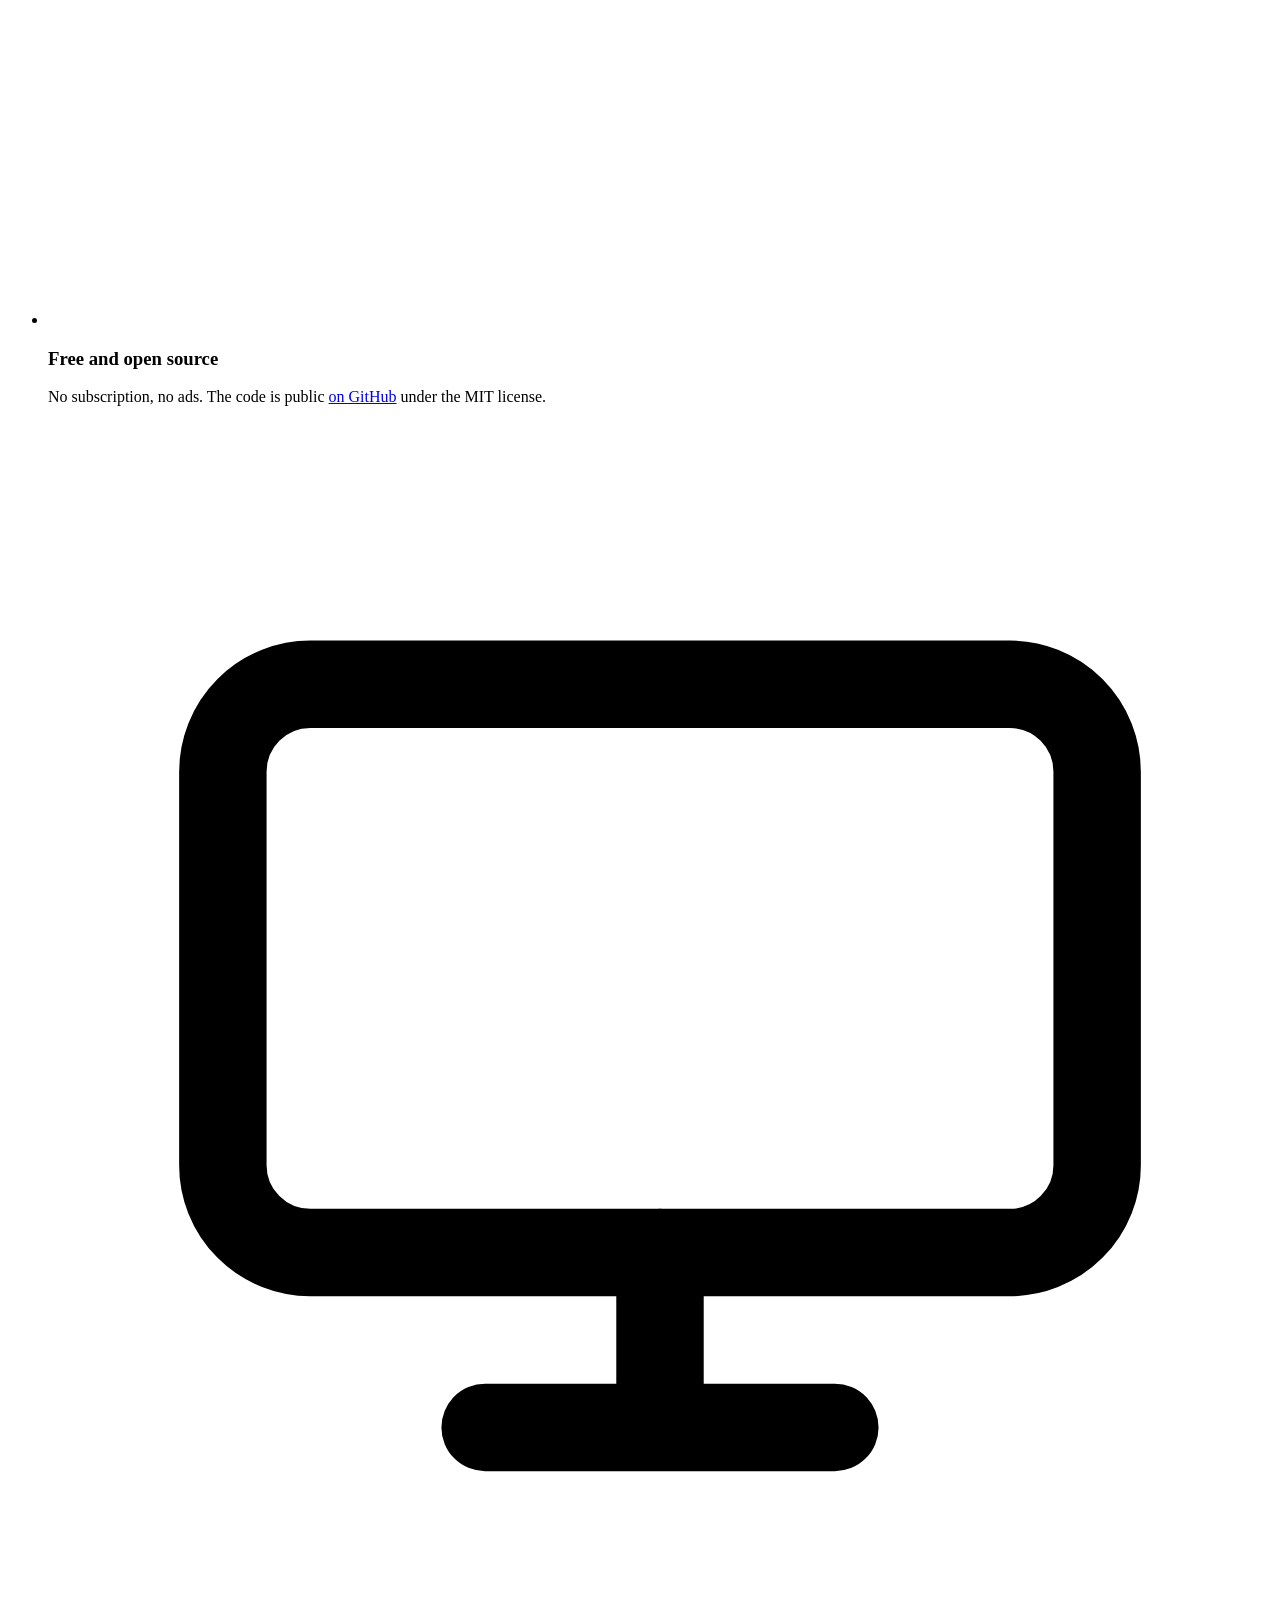
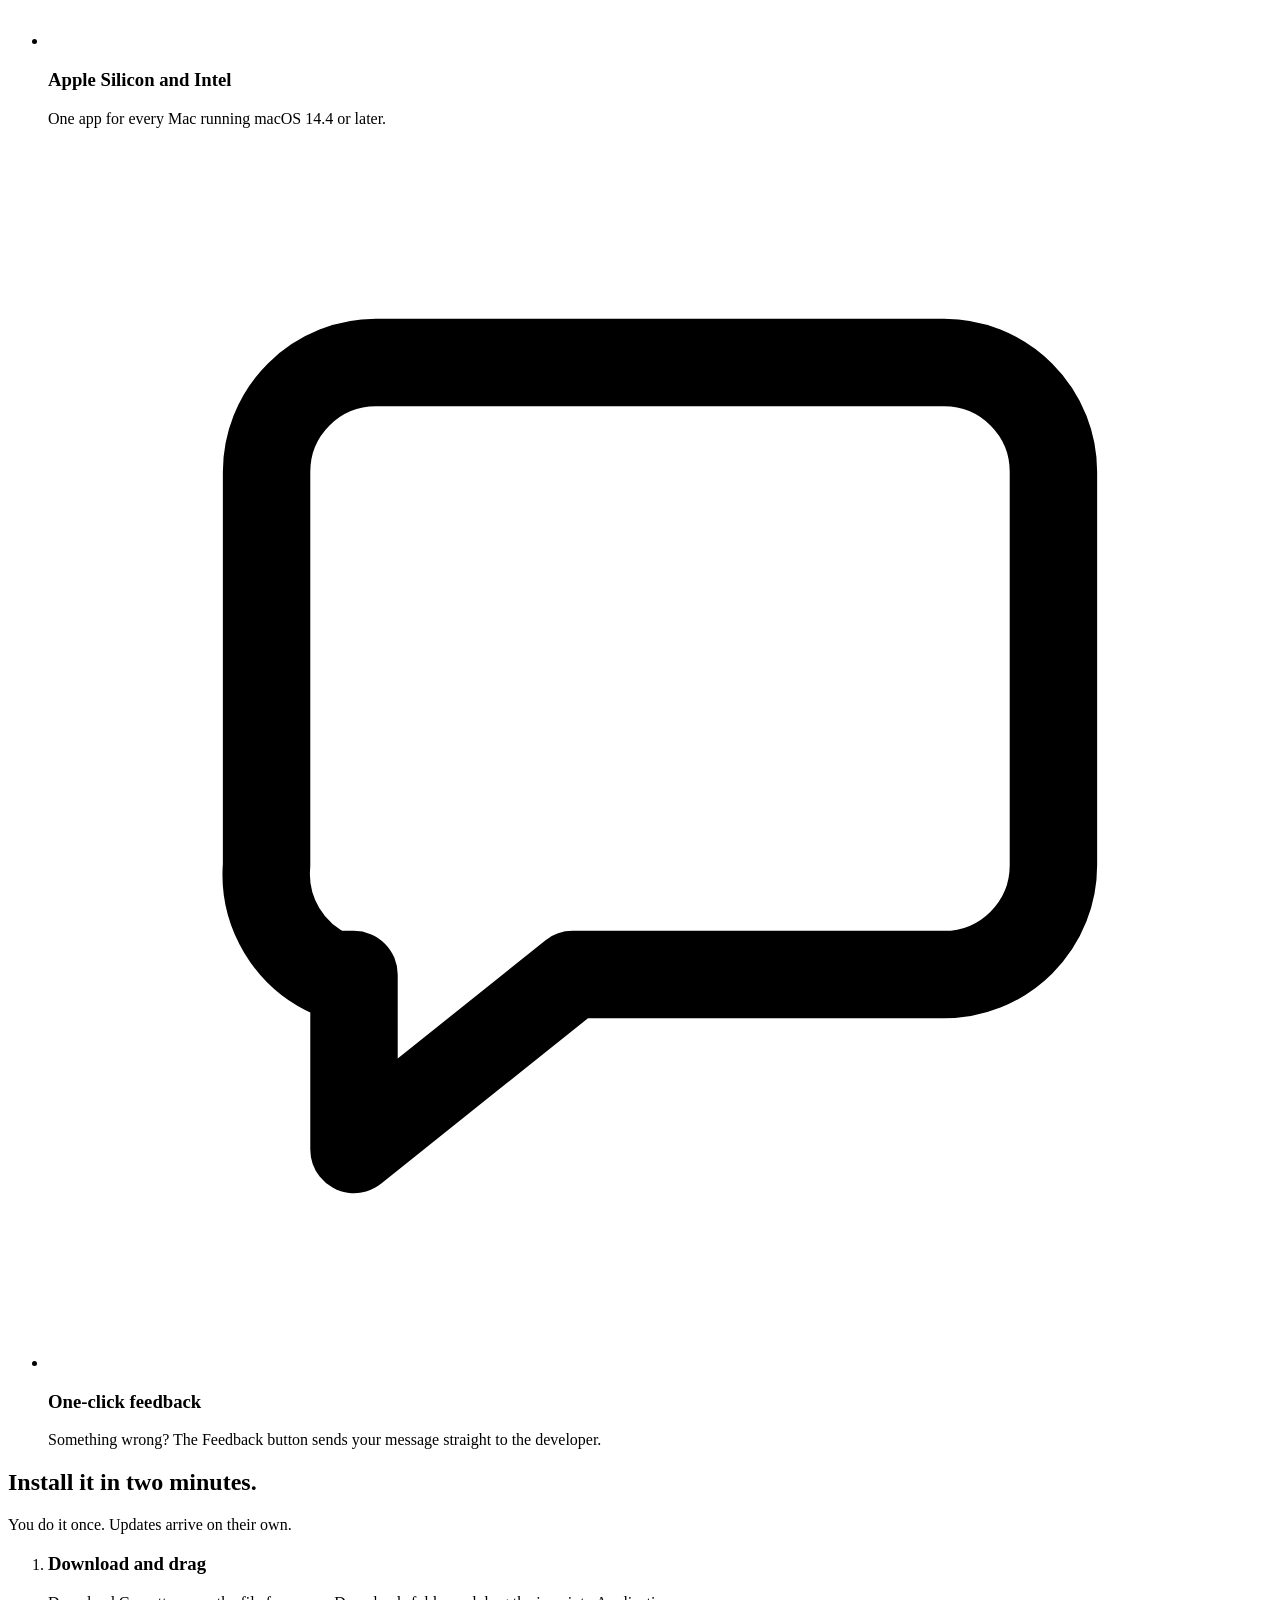
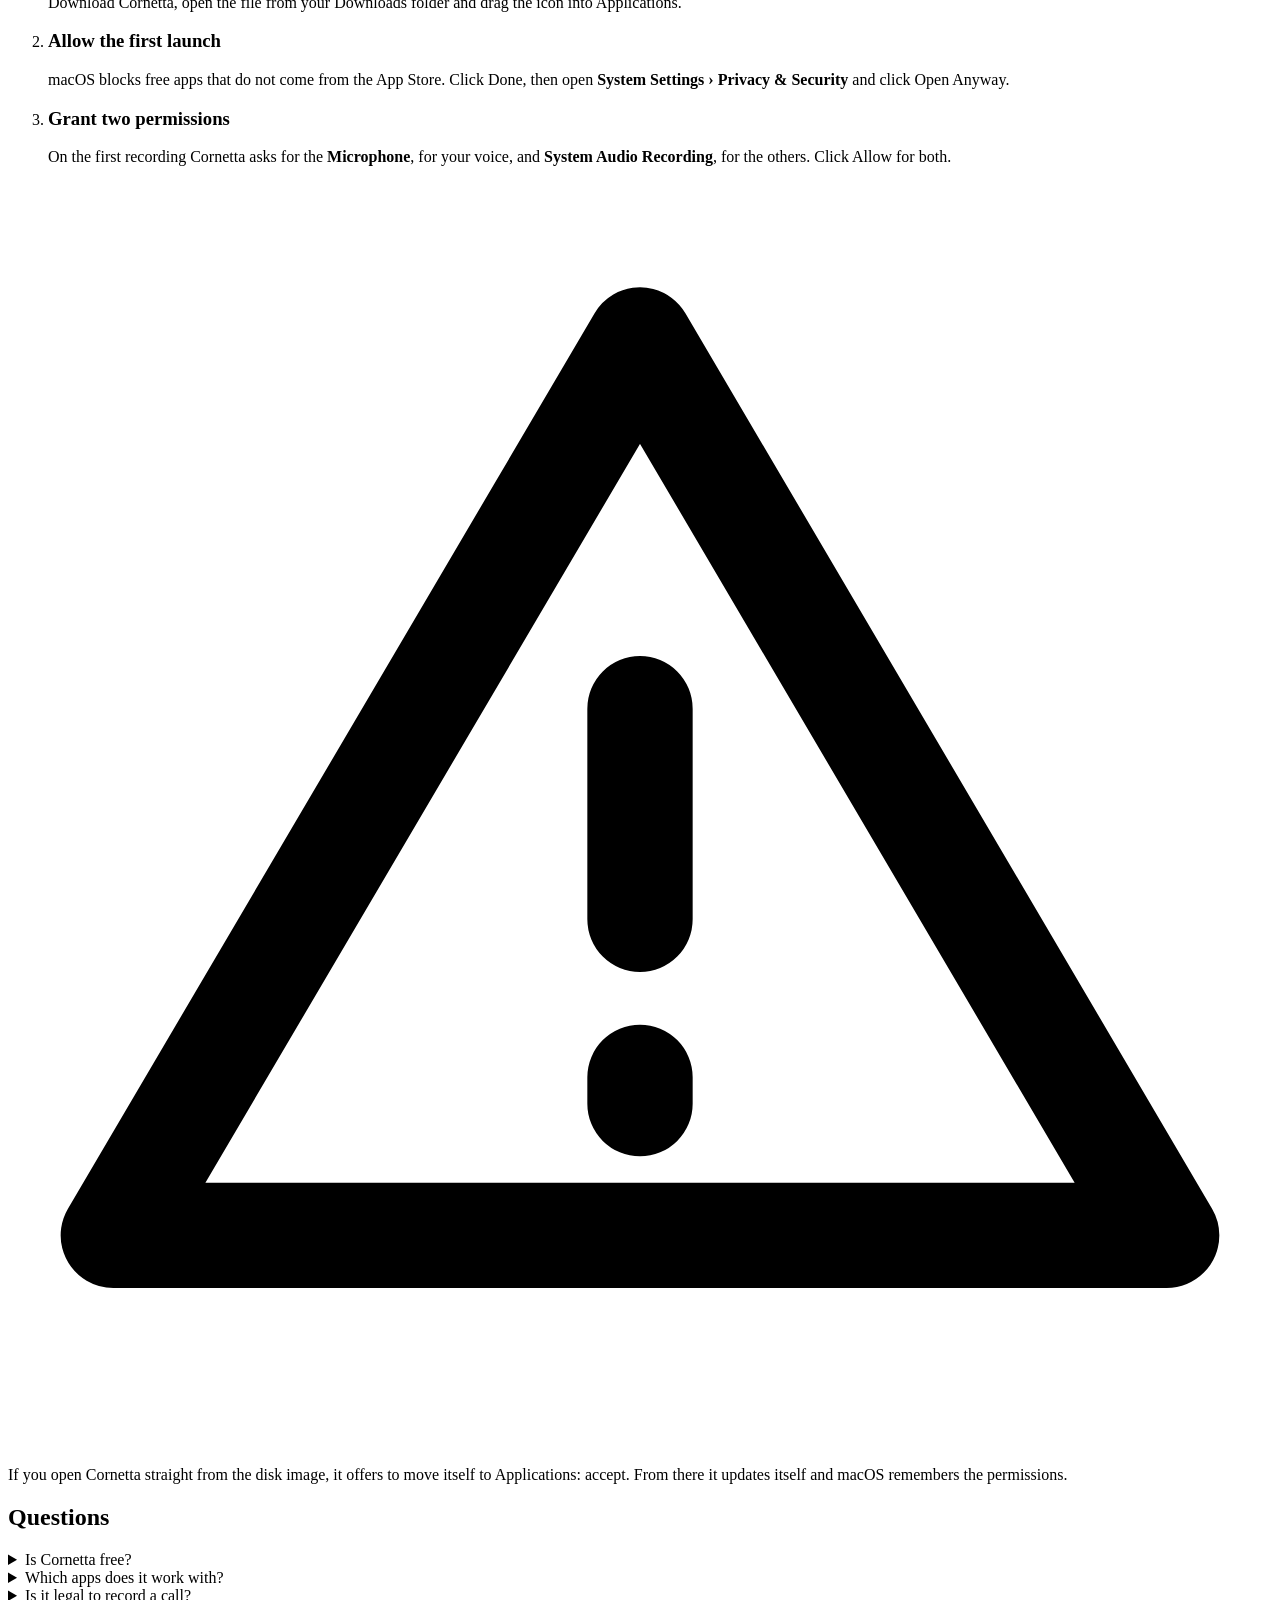
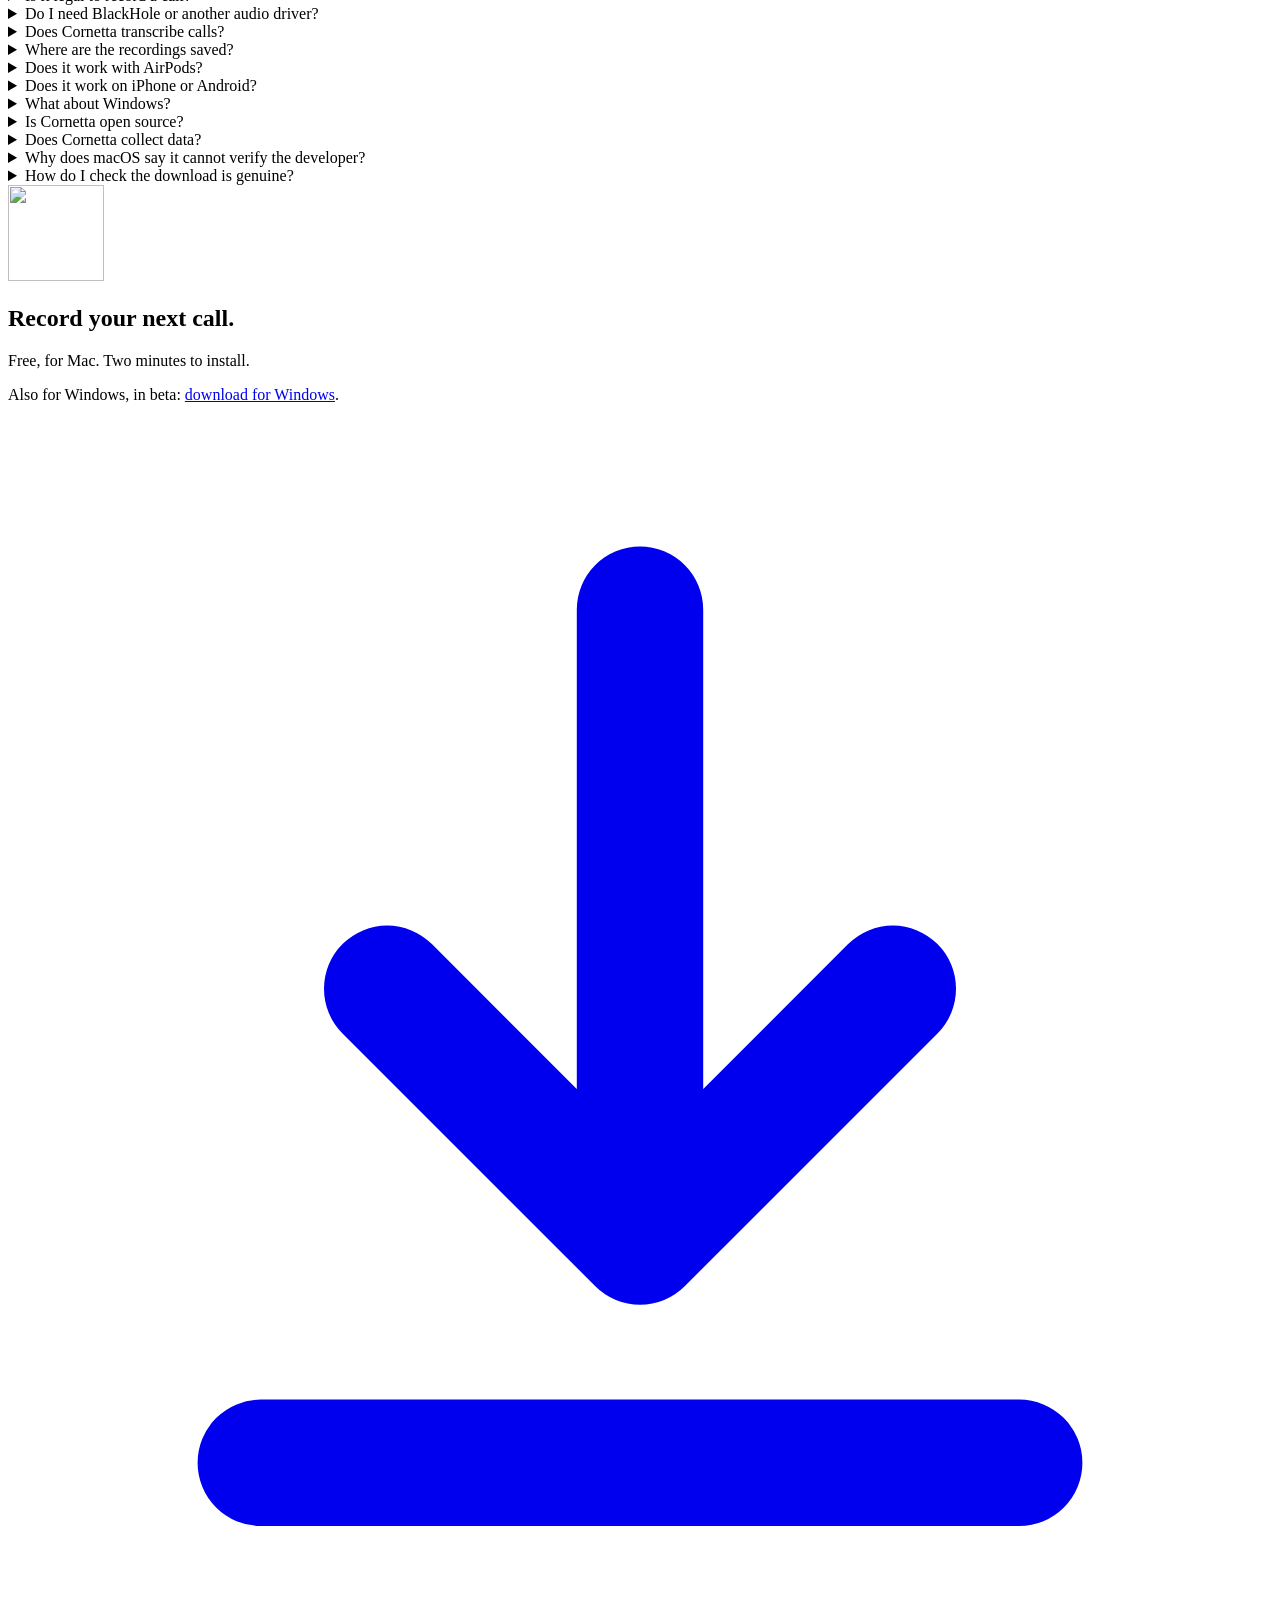
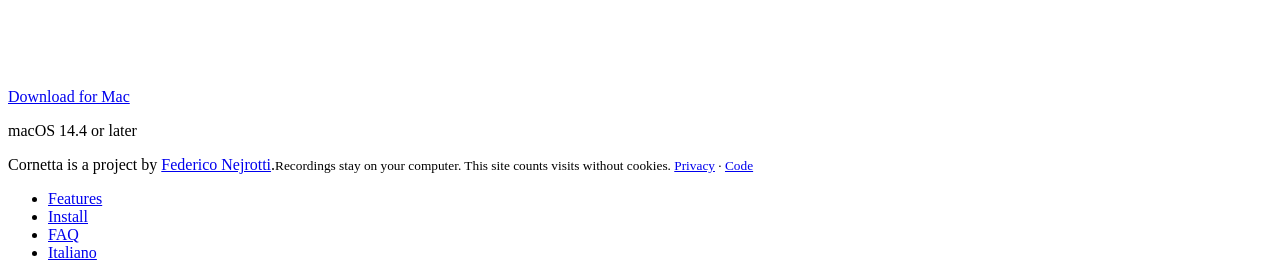
==== commit 20b0d143: "Sito: requisiti a capo, didascalia del livellatore, copia del link accessibile - Requisiti sotto "Gr" ====
--- a/worker/public/en/index.html
+++ b/worker/public/en/index.html
@@ -3,7 +3,7 @@
 <head>
 <meta charset="utf-8">
 <meta name="viewport" content="width=device-width, initial-scale=1">
-<title>Cornetta – Free, open-source call recorder for Mac and Windows</title>
+<title>Cornetta: free, open-source call recorder for Mac and Windows</title>
 <meta name="description" content="Cornetta records calls on your Mac in any app: WhatsApp, FaceTime, Google Meet, Zoom, Teams. Your voice and theirs in one file, with a transcript. Free, open source, no account. Windows version in beta.">
 <link rel="canonical" href="https://cornetta.stellakamikaze.org/en/">
 <link rel="alternate" hreflang="it" href="https://cornetta.stellakamikaze.org/">
@@ -20,7 +20,7 @@
 <meta property="og:site_name" content="Cornetta">
 <meta property="og:locale" content="en_US">
 <meta property="og:locale:alternate" content="it_IT">
-<meta property="og:title" content="Cornetta – Record calls on your Mac">
+<meta property="og:title" content="Cornetta: record calls on your Mac">
 <meta property="og:description" content="Any app: WhatsApp, FaceTime, Meet, Zoom, Teams. Your voice and theirs in one file. Free.">
 <meta property="og:url" content="https://cornetta.stellakamikaze.org/en/">
 <meta property="og:image" content="https://cornetta.stellakamikaze.org/img/og-en.png">
@@ -44,7 +44,7 @@
       "applicationSubCategory": "Call recorder",
       "operatingSystem": "macOS 14.4 or later, Windows 10 and 11 (beta)",
       "processorRequirements": "Apple Silicon or Intel",
-      "softwareVersion": "0.3.4",
+      "softwareVersion": "0.3.5",
       "downloadUrl": ["https://cornetta.stellakamikaze.org/download", "https://cornetta.stellakamikaze.org/download/windows"],
       "license": "https://opensource.org/licenses/MIT",
       "sameAs": ["https://github.com/stellakamikaze/cornetta"],
@@ -114,8 +114,9 @@
 <main id="main">
   <section class="hero" aria-labelledby="titolo">
     <div class="wrap">
-      <h1 id="titolo">Record calls on your Mac.</h1>
-      <p class="lede">In <strong>any app</strong>: WhatsApp, FaceTime, Meet, Zoom, Teams. Your voice and theirs in one file, with a <strong>transcript</strong>. <strong>Free</strong> and open source, no account.</p>
+      <h1 id="titolo">Record calls on your <span data-os="mac">Mac.</span><span data-os="windows" hidden>PC.</span></h1>
+      <p class="lede" data-os="mac">In <strong>any app</strong>: WhatsApp, FaceTime, Meet, Zoom, Teams. Your voice and theirs in one file, with a <strong>transcript</strong>. <strong>Free</strong> and open source, no account.</p>
+      <p class="lede" data-os="windows" hidden>In <strong>any app</strong>: WhatsApp, Meet, Zoom, Teams. Your voice and theirs in one file. <strong>Free</strong> and open source, no account.</p>
       <div class="cta">
         <a class="btn btn-primary" href="/download" data-download-primary>
           <svg viewBox="0 0 20 20" aria-hidden="true"><path d="M10 3v10m0 0-4-4m4 4 4-4M4 16.5h12" fill="none" stroke="currentColor" stroke-width="2" stroke-linecap="round" stroke-linejoin="round"/></svg>
@@ -123,10 +124,11 @@
         </a>
         <a class="btn btn-secondary" href="#install">How to install</a>
       </div>
-      <p class="meta" data-meta="mac" data-requirements="macOS 14.4 or later · Apple Silicon and Intel">Free · macOS 14.4 or later · Apple Silicon and Intel</p>
-      <p class="meta meta-alt" data-windows>On a PC? <a href="/download/windows" data-download-windows>Download Cornetta for Windows</a>, in beta.</p>
-      <p class="meta meta-alt" data-windows-mac hidden>On a Mac? <a href="/download">Download Cornetta for Mac</a>.</p>
-      <div class="os-note" id="os-note" hidden></div>
+      <p class="meta" data-os="mac" data-meta="mac" data-requirements="macOS 14.4 or later, Apple Silicon and Intel">Free<br>macOS 14.4 or later, Apple Silicon and Intel</p>
+      <p class="meta" data-os="windows" data-meta="windows" data-requirements="Windows 10 and 11" hidden>Free, in beta<br>Windows 10 and 11</p>
+      <p class="meta meta-alt" data-os="mac" data-windows>On a PC? <a href="/download/windows" data-download-windows>Download Cornetta for Windows</a>, in beta.</p>
+      <p class="meta meta-alt" data-os="windows" hidden>On a Mac? <a href="/download">Download Cornetta for Mac</a>.</p>
+      <div class="os-note" id="os-note" role="status" hidden></div>
     </div>
     <div class="scene" role="img" aria-label="A Mac desktop during a call: Cornetta is recording and shows time, voice levels and a Stop button; a notice offers to record the WhatsApp call.">
       <div class="menubar" aria-hidden="true"><span class="rec"><i></i>12:48</span><span class="muted">Wed 14 Oct</span><span class="muted">10:42</span></div>
@@ -140,7 +142,7 @@
     <div class="wrap">
       <p>Works with calls in</p>
       <ul>
-        <li>WhatsApp</li><li>FaceTime</li><li>Google Meet</li><li>Zoom</li><li>Microsoft Teams</li><li>Slack</li><li>Discord</li><li>Telegram</li><li>your browser</li>
+        <li>WhatsApp</li><li data-os="mac">FaceTime</li><li>Google Meet</li><li>Zoom</li><li>Microsoft Teams</li><li>Slack</li><li>Discord</li><li>Telegram</li><li>your browser</li>
       </ul>
     </div>
   </section>
@@ -149,7 +151,8 @@
     <div class="wrap">
       <div class="section-head">
         <h2 id="features-title">One click to record.<br>Nothing to think about.</h2>
-        <p class="intro">Cornetta lives in the menu bar. No audio settings to change, no drivers to install, no devices to pick.</p>
+        <p class="intro" data-os="mac">Cornetta lives in the menu bar. No audio settings to change, no drivers to install, no devices to pick.</p>
+        <p class="intro" data-os="windows" hidden>Cornetta lives in the notification area, near the clock. No audio settings to change, no drivers to install, no devices to pick.</p>
       </div>
 
       <div class="feature">
@@ -177,18 +180,20 @@
       <div class="feature">
         <div class="feature-text">
           <h3>Your voice is as loud as theirs</h3>
-          <p>During a call the Mac hands the microphone to the calling app and leaves recorders a weak signal. Cornetta raises it by up to 24 dB, so your voice matches the person on the other end.</p>
+          <p data-os="mac">During a call the Mac hands the microphone to the calling app and leaves recorders a weak signal. Cornetta raises it by up to 24 dB, so your voice matches the person on the other end.</p>
+          <p data-os="windows" hidden>During a call the calling app processes the microphone for itself and leaves recorders a weak signal. Cornetta raises it by up to 24 dB, so your voice matches the person on the other end.</p>
           <p>While the other person talks, Cornetta stops boosting the microphone, so speaker echo never doubles their voice.</p>
         </div>
-        <div class="feature-media"><img src="/img/leveler.svg" alt="Example with synthetic data: before, your voice is much quieter than the call; after, both have a similar volume." width="560" height="480" loading="lazy"></div>
+        <figure class="feature-media"><img src="/img/leveler.svg" alt="Before, your voice is much quieter than the call; after, both have a similar volume." width="560" height="480" loading="lazy"><figcaption>Example with synthetic data.</figcaption></figure>
       </div>
 
       <div class="feature flip">
         <div class="feature-text">
           <h3>Every call, transcribed on your Mac</h3>
+          <p data-os="windows" hidden>Transcription is Mac-only for now.</p>
           <p>When you stop recording, Cornetta transcribes the call on its own, without sending anything to the internet. It uses macOS speech recognition: a half-hour call takes less than a minute.</p>
           <ul>
-            <li>Your voice and theirs kept apart, labelled “Tu” (you) and “Altri” (others)</li>
+            <li>Your voice and theirs kept apart, labelled "Tu" (you) and "Altri" (others)</li>
             <li>Click a timestamp to listen from that point</li>
             <li>Search a word across every call</li>
             <li>The text is also saved as a file next to the audio</li>
@@ -211,7 +216,7 @@
   <section class="section section-soft" aria-labelledby="details-title">
     <div class="wrap">
       <div class="section-head">
-        <h2 id="details-title">Made for the Mac. Nothing else.</h2>
+        <h2 id="details-title">Made for the <span data-os="mac">Mac</span><span data-os="windows" hidden>PC</span>. Nothing else.</h2>
       </div>
       <ul class="details">
         <li>
@@ -221,13 +226,16 @@
         </li>
         <li>
           <svg viewBox="0 0 28 28" aria-hidden="true"><rect x="6" y="12" width="16" height="11" rx="2.5" fill="none" stroke="currentColor" stroke-width="2"/><path d="M10 12V9a4 4 0 0 1 8 0v3" fill="none" stroke="currentColor" stroke-width="2"/></svg>
-          <h3>It stays on your Mac</h3>
-          <p>Recordings and transcripts never leave your computer. No cloud, no account. <a href="/en/privacy/">What is sent and what is not</a>.</p>
+          <h3 data-os="mac">It stays on your Mac</h3>
+          <h3 data-os="windows" hidden>It stays on your PC</h3>
+          <p data-os="mac">Recordings and transcripts never leave your computer. No cloud, no account. <a href="/en/privacy/">What is sent and what is not</a>.</p>
+          <p data-os="windows" hidden>Recordings never leave your computer. No cloud, no account. <a href="/en/privacy/">What is sent and what is not</a>.</p>
         </li>
         <li>
           <svg viewBox="0 0 28 28" aria-hidden="true"><circle cx="14" cy="14" r="9" fill="none" stroke="currentColor" stroke-width="2"/><path d="m9.5 14.5 3 3 6-6.5" fill="none" stroke="currentColor" stroke-width="2" stroke-linecap="round" stroke-linejoin="round"/></svg>
           <h3>No audio driver</h3>
-          <p>It uses the macOS feature for recording system audio. No BlackHole, no changing your audio output.</p>
+          <p data-os="mac">It uses the macOS feature for recording system audio. No BlackHole, no changing your audio output.</p>
+          <p data-os="windows" hidden>It uses the Windows feature for recording system audio. No virtual driver, no changing your audio output.</p>
         </li>
         <li>
           <svg viewBox="0 0 28 28" aria-hidden="true"><path d="M5 9h18M5 14h18M5 19h11" stroke="currentColor" stroke-width="2" stroke-linecap="round"/></svg>
@@ -236,8 +244,10 @@
         </li>
         <li>
           <svg viewBox="0 0 28 28" aria-hidden="true"><rect x="4" y="6" width="20" height="13" rx="2" fill="none" stroke="currentColor" stroke-width="2"/><path d="M10 23h8M14 19v4" stroke="currentColor" stroke-width="2" stroke-linecap="round"/></svg>
-          <h3>Apple Silicon and Intel</h3>
-          <p>One app for every Mac running macOS 14.4 or later.</p>
+          <h3 data-os="mac">Apple Silicon and Intel</h3>
+          <h3 data-os="windows" hidden>Windows 10 and 11</h3>
+          <p data-os="mac">One app for every Mac running macOS 14.4 or later.</p>
+          <p data-os="windows" hidden>It installs for your user account, without administrator rights.</p>
         </li>
         <li>
           <svg viewBox="0 0 28 28" aria-hidden="true"><path d="M5 7.5A2.5 2.5 0 0 1 7.5 5h13A2.5 2.5 0 0 1 23 7.5v9a2.5 2.5 0 0 1-2.5 2.5H12l-5 4v-4h-.5A2.5 2.5 0 0 1 5 16.5z" fill="none" stroke="currentColor" stroke-width="2" stroke-linejoin="round"/></svg>
@@ -251,10 +261,10 @@
   <section class="section" id="install" aria-labelledby="install-title">
     <div class="wrap">
       <div class="section-head">
-        <h2 id="install-title">Install it in two minutes.</h2>
+        <h2 id="install-title">Install it in <span data-os="mac">two minutes</span><span data-os="windows" hidden>three steps</span>.</h2>
         <p class="intro">You do it once. Updates arrive on their own.</p>
       </div>
-      <ol class="steps">
+      <ol class="steps" data-os="mac">
         <li>
           <h3>Download and drag</h3>
           <p>Download Cornetta, open the file from your Downloads folder and drag the icon into Applications.</p>
@@ -268,9 +278,27 @@
           <p>On the first recording Cornetta asks for the <strong>Microphone</strong>, for your voice, and <strong>System Audio Recording</strong>, for the others. Click <span class="key">Allow</span> for both.</p>
         </li>
       </ol>
-      <div class="callout">
+      <div class="callout" data-os="mac">
         <svg viewBox="0 0 24 24" aria-hidden="true"><path d="M12 3 2 20h20z" fill="none" stroke="currentColor" stroke-width="2" stroke-linejoin="round"/><path d="M12 10v4m0 3v.5" stroke="currentColor" stroke-width="2" stroke-linecap="round"/></svg>
         <p>If you open Cornetta straight from the disk image, it offers to move itself to Applications: accept. From there it updates itself and macOS remembers the permissions.</p>
+      </div>
+      <ol class="steps" data-os="windows" hidden>
+        <li>
+          <h3>Download and open</h3>
+          <p>Download Cornetta and open the <strong>CornettaSetup.exe</strong> file. No administrator rights needed.</p>
+        </li>
+        <li>
+          <h3>Allow the first launch</h3>
+          <p>Windows may show the warning <strong>Windows protected your PC</strong>, because the installer is not signed. Click <span class="key">More info</span>, then <span class="key">Run anyway</span>.</p>
+        </li>
+        <li>
+          <h3>Find it near the clock</h3>
+          <p>Cornetta appears in the notification area, next to the clock. If you do not see it, open the <span class="key">^</span> arrow beside it.</p>
+        </li>
+      </ol>
+      <div class="callout" data-os="windows" hidden>
+        <svg viewBox="0 0 24 24" aria-hidden="true"><path d="M12 3 2 20h20z" fill="none" stroke="currentColor" stroke-width="2" stroke-linejoin="round"/><path d="M12 10v4m0 3v.5" stroke="currentColor" stroke-width="2" stroke-linecap="round"/></svg>
+        <p>If the microphone stays silent, open <strong>Settings › Privacy &amp; security › Microphone</strong> and turn on microphone access for desktop apps.</p>
       </div>
     </div>
   </section>
@@ -302,13 +330,16 @@
     <div class="wrap">
       <img src="/img/cornetta-icon.webp" alt="" width="96" height="96" loading="lazy">
       <h2 id="closing-title">Record your next call.</h2>
-      <p>Free, for Mac. Two minutes to install.</p>
-      <p class="meta" data-windows>Also for Windows, in beta: <a href="/download/windows">download for Windows</a>.</p>
+      <p data-os="mac">Free, for Mac. Two minutes to install.</p>
+      <p data-os="windows" hidden>Free, for Windows, in beta. It installs without administrator rights.</p>
+      <p class="meta" data-os="mac" data-windows>Also for Windows, in beta: <a href="/download/windows">download for Windows</a>.</p>
+      <p class="meta" data-os="windows" hidden>Also for Mac: <a href="/download">download for Mac</a>.</p>
       <a class="btn btn-primary" href="/download" data-download-primary>
         <svg viewBox="0 0 20 20" aria-hidden="true"><path d="M10 3v10m0 0-4-4m4 4 4-4M4 16.5h12" fill="none" stroke="currentColor" stroke-width="2" stroke-linecap="round" stroke-linejoin="round"/></svg>
         <span>Download for Mac</span>
       </a>
-      <p class="meta" data-meta="mac" data-requirements="macOS 14.4 or later">macOS 14.4 or later</p>
+      <p class="meta" data-os="mac" data-meta="mac" data-requirements="macOS 14.4 or later">macOS 14.4 or later</p>
+      <p class="meta" data-os="windows" data-meta="windows" data-requirements="Windows 10 and 11" hidden>Windows 10 and 11</p>
     </div>
   </section>
 </main>
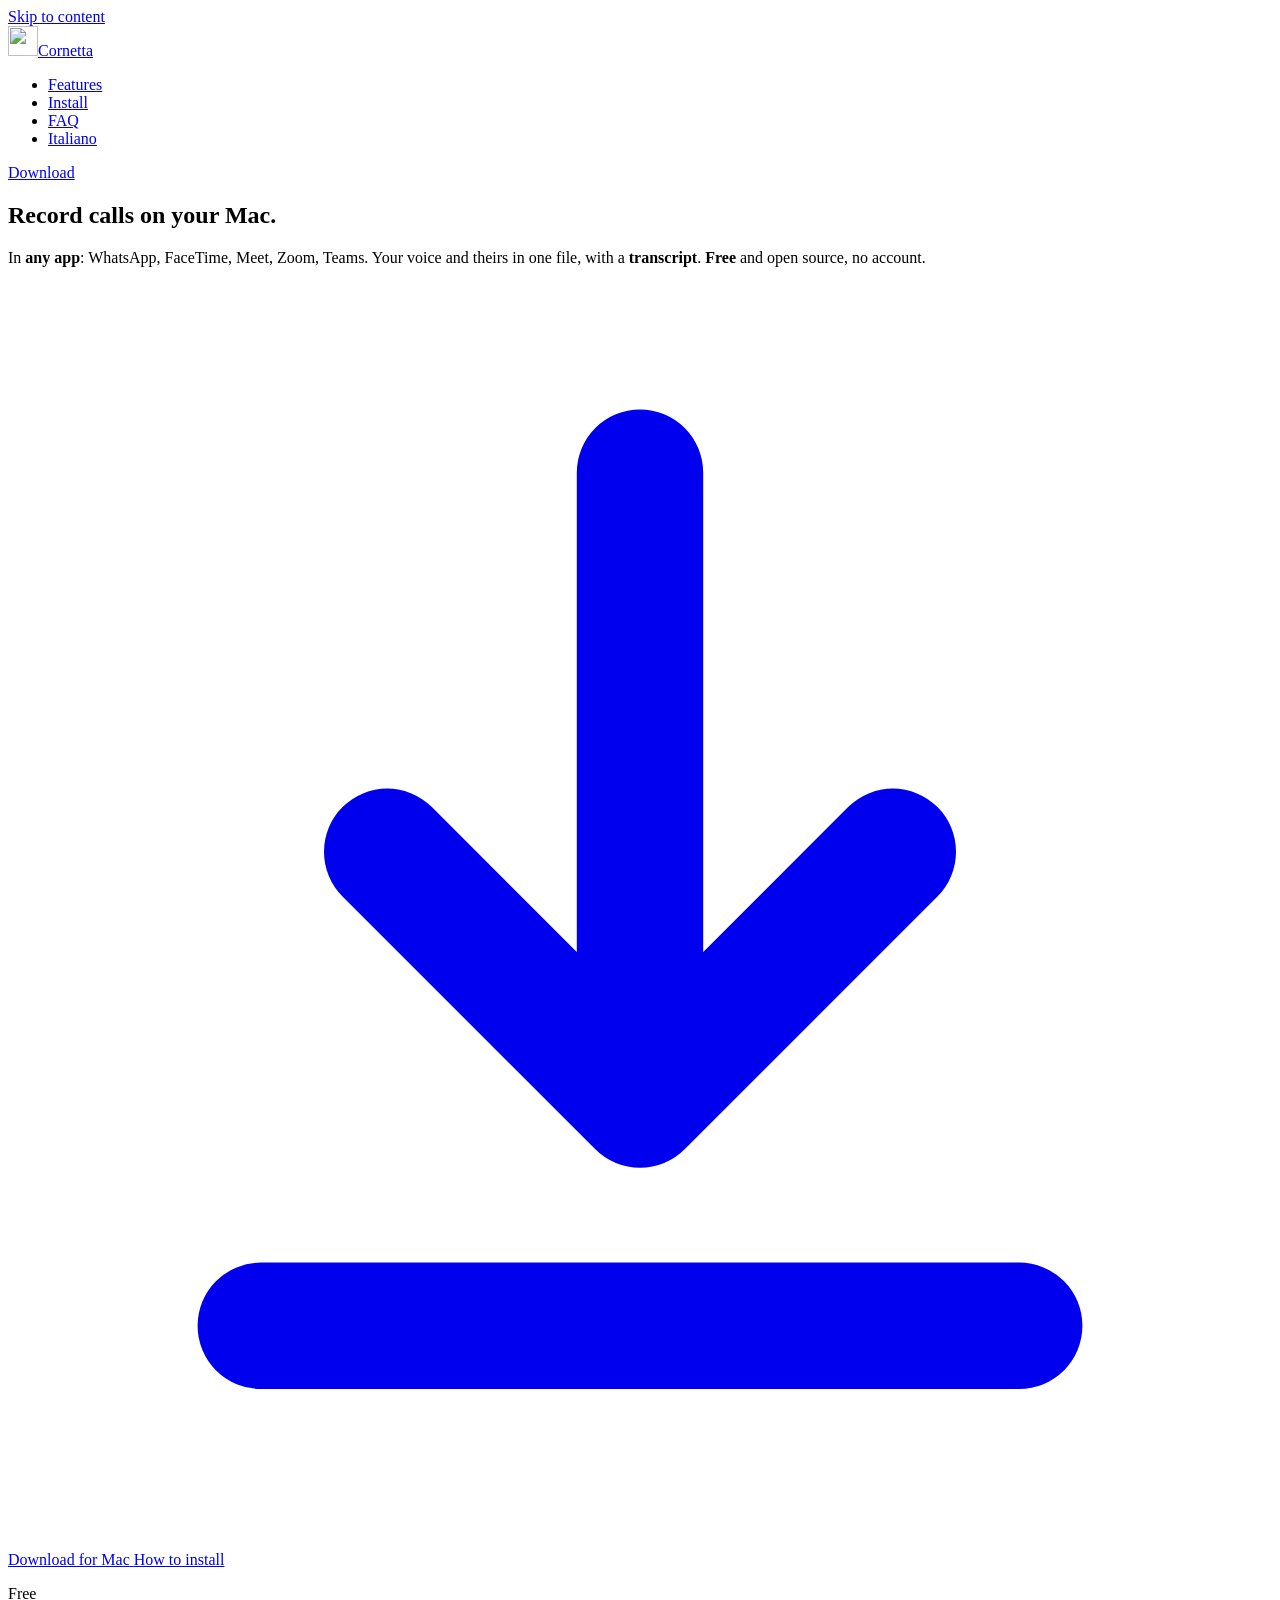
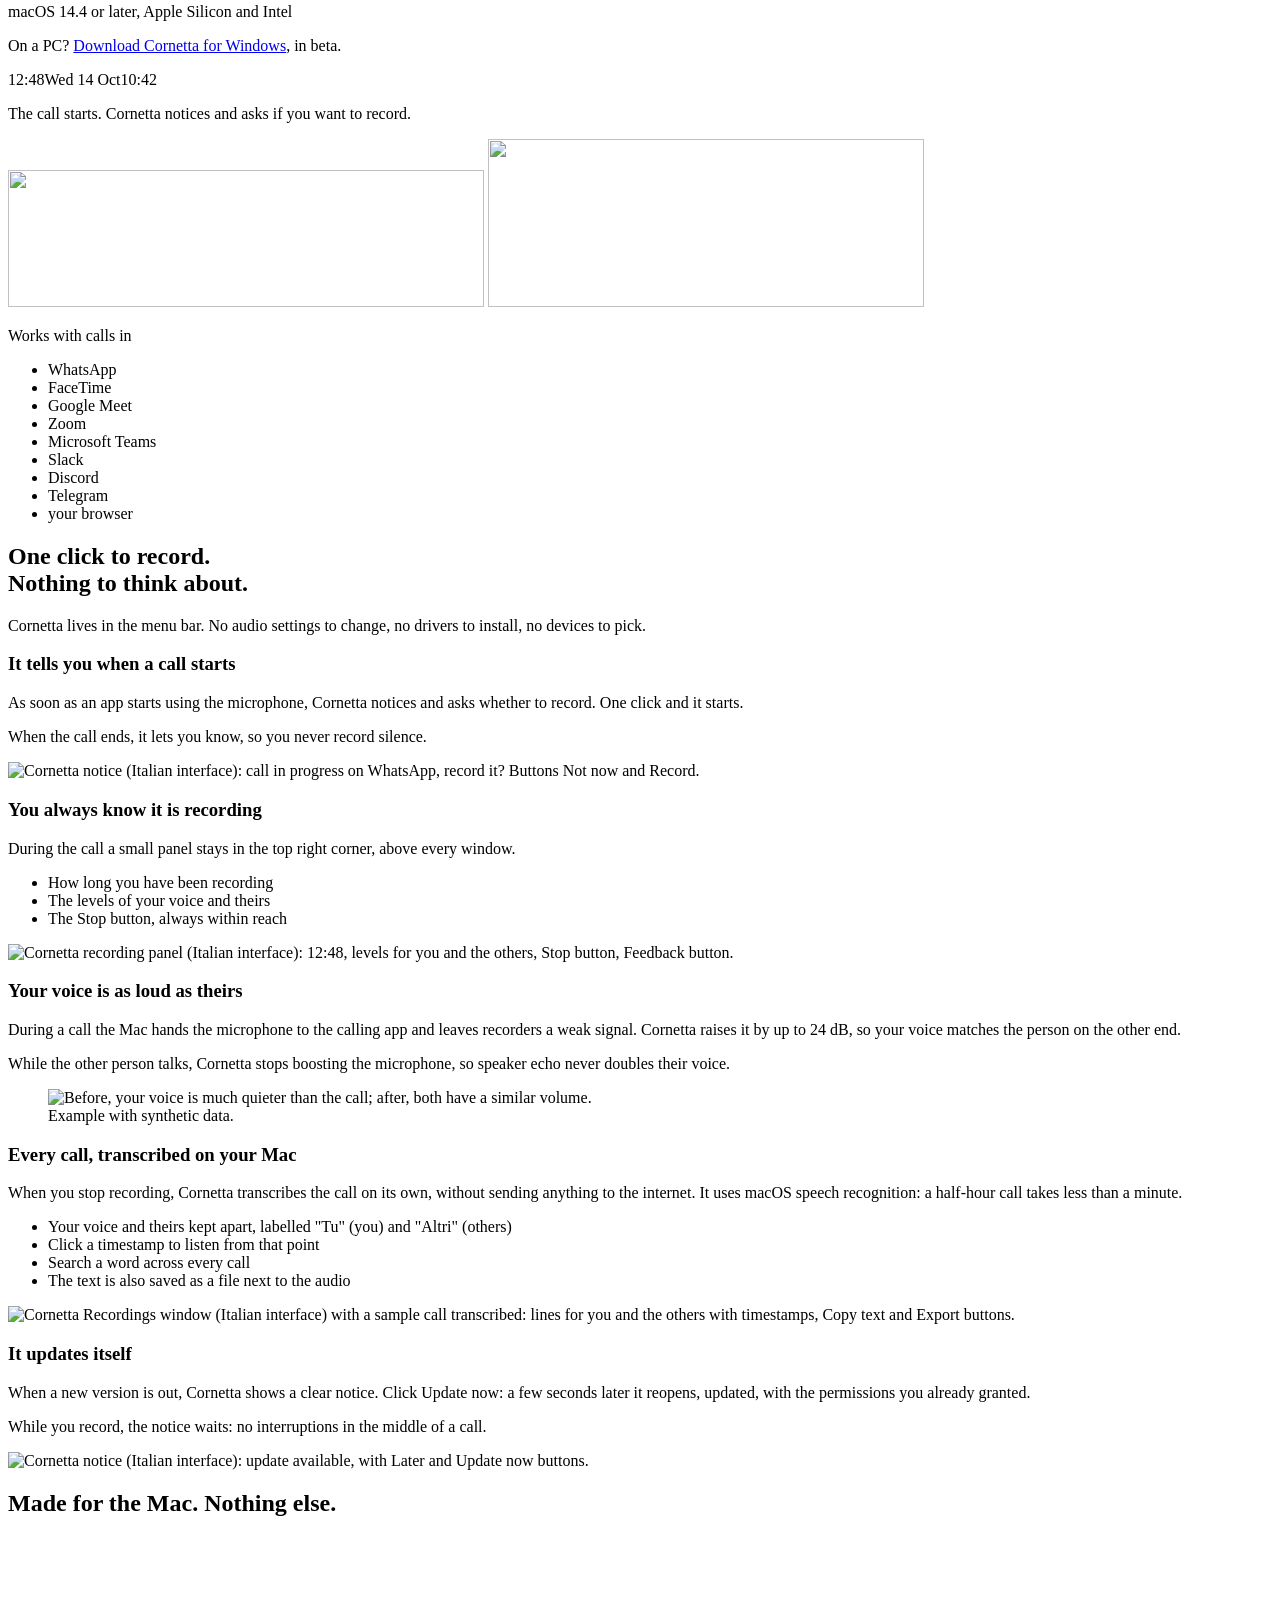
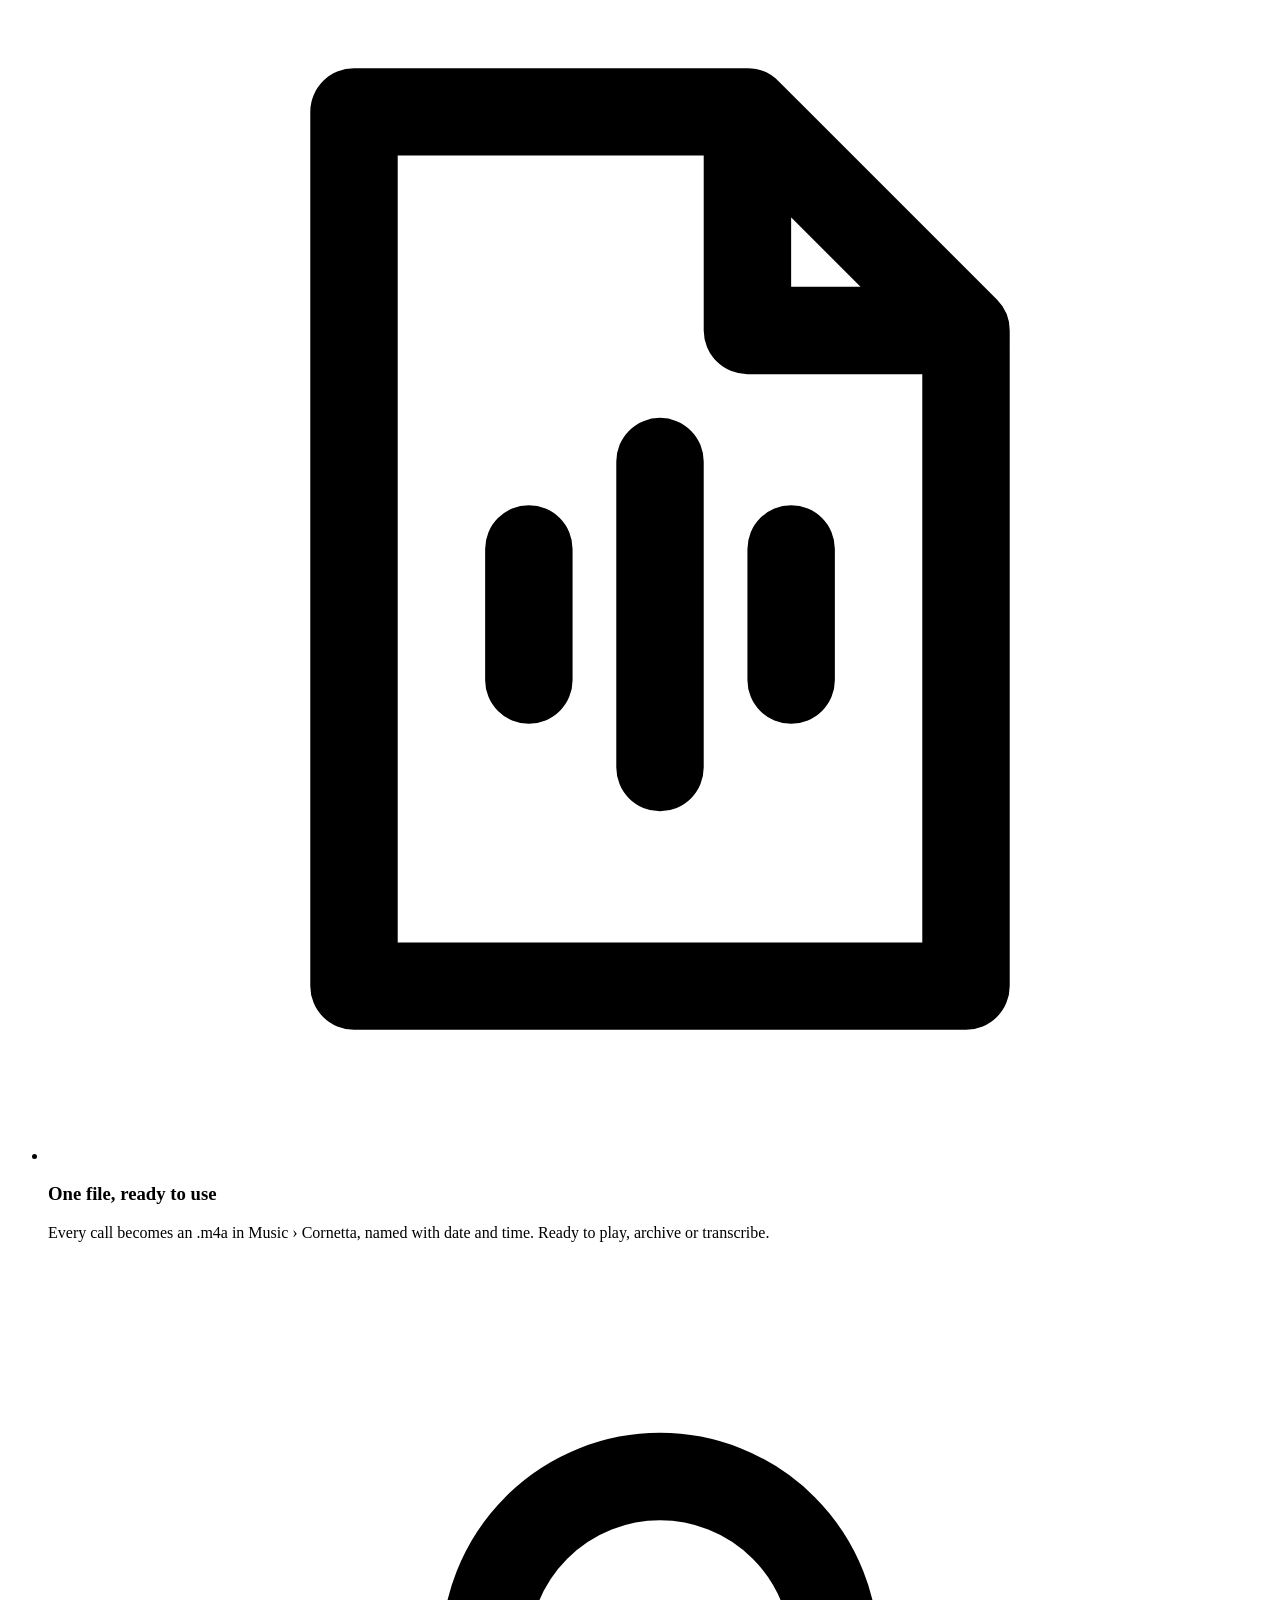
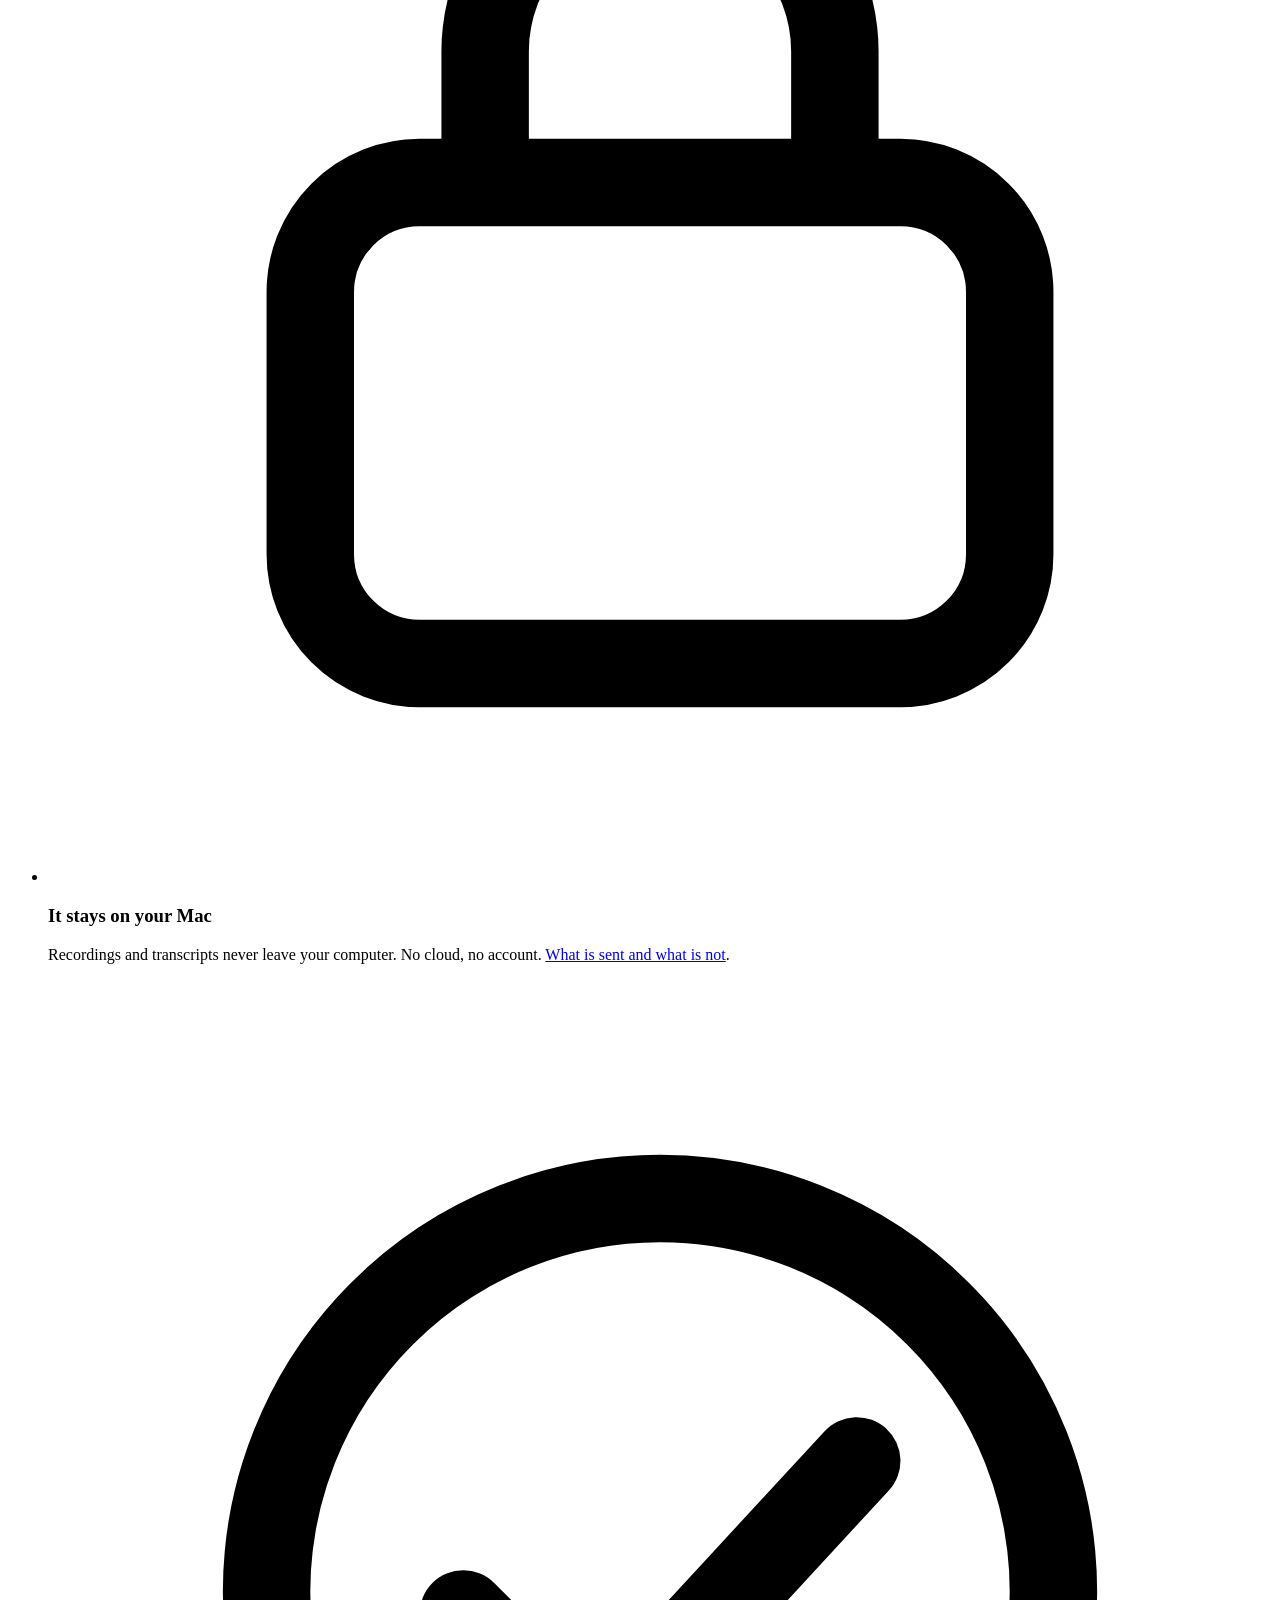
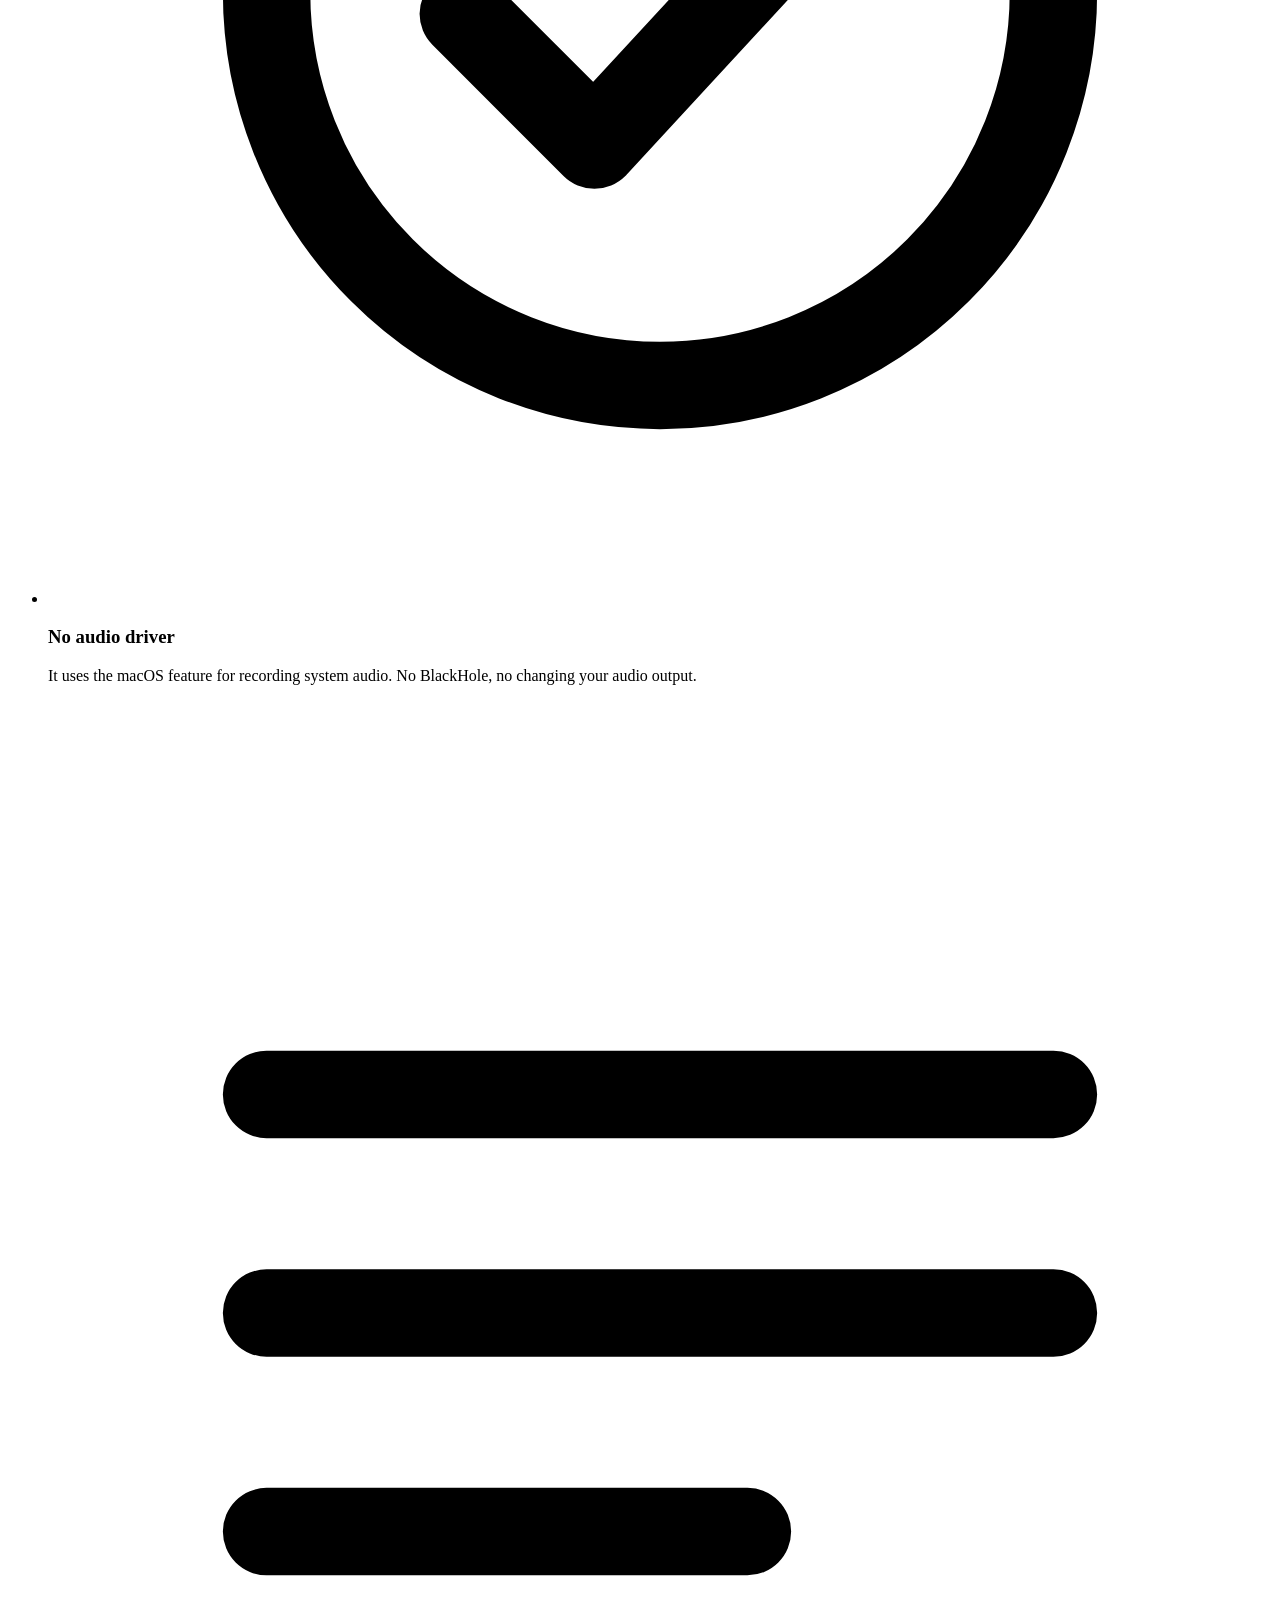
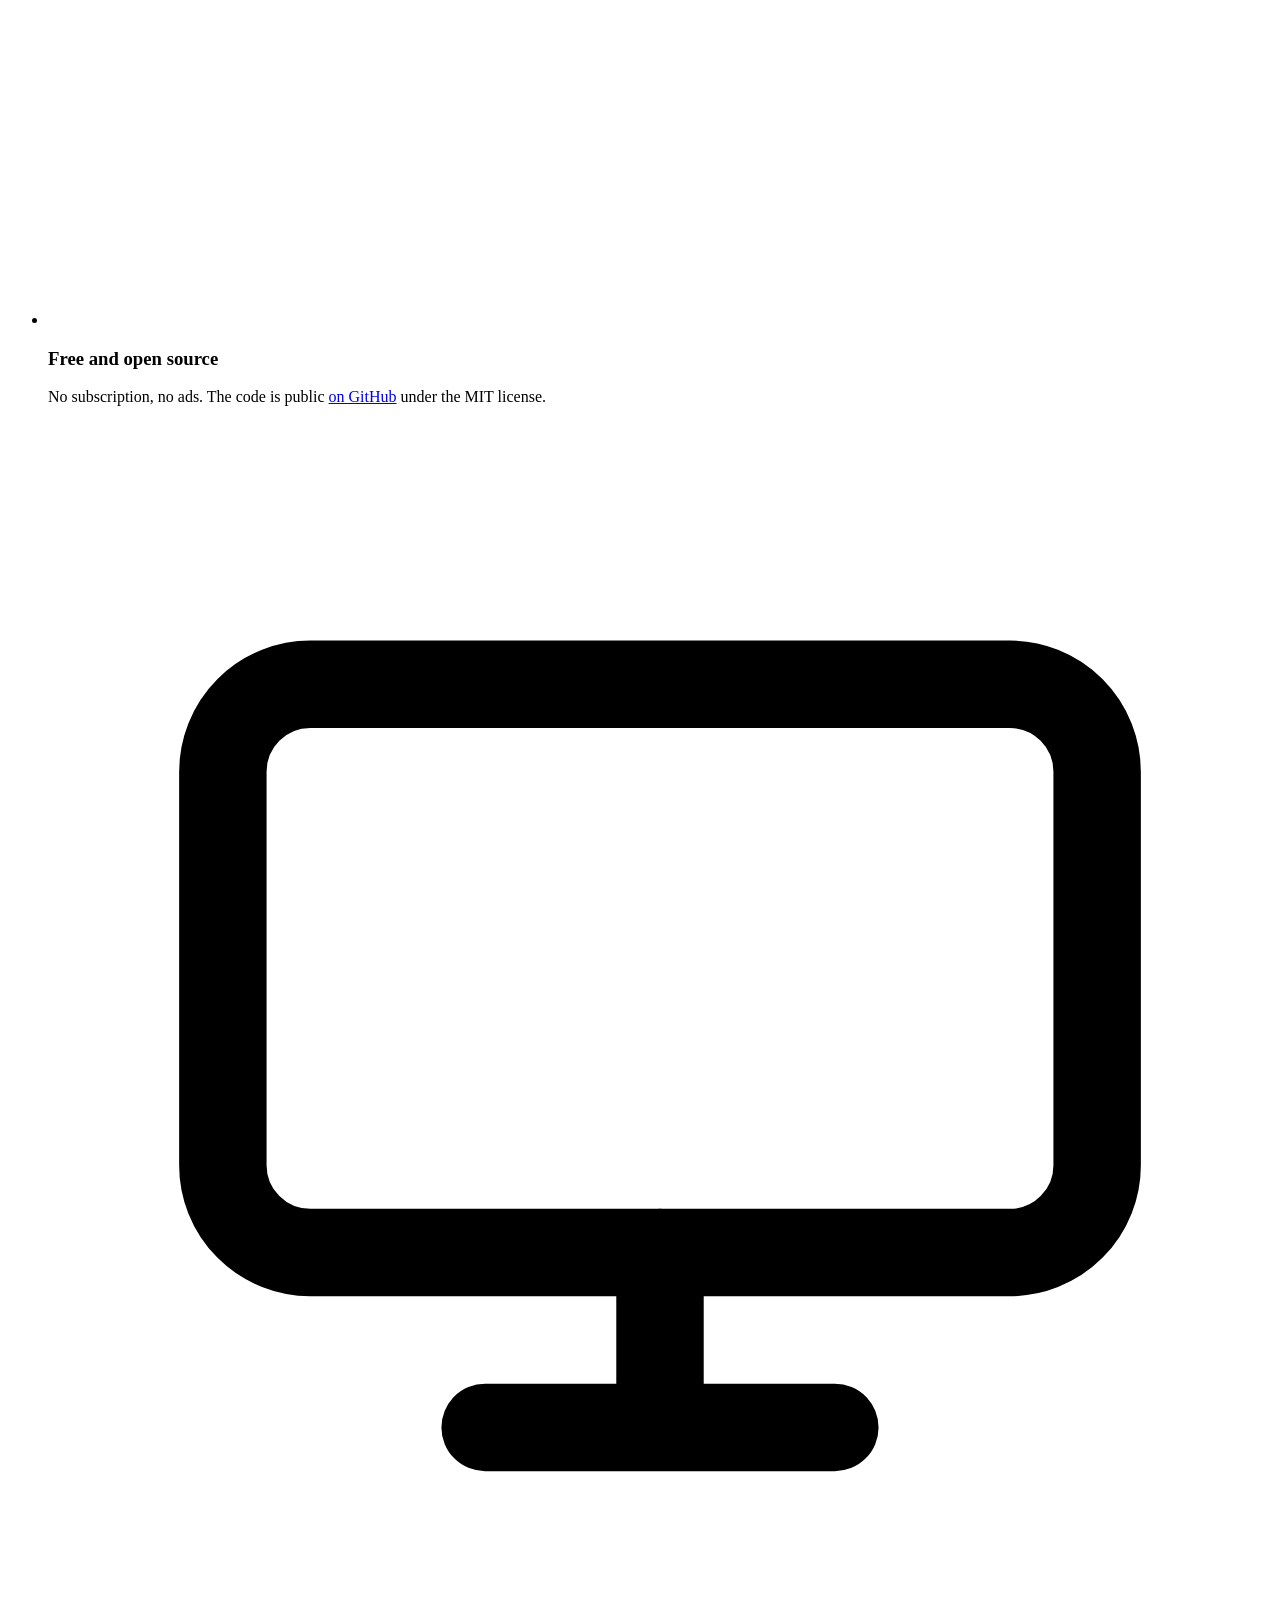
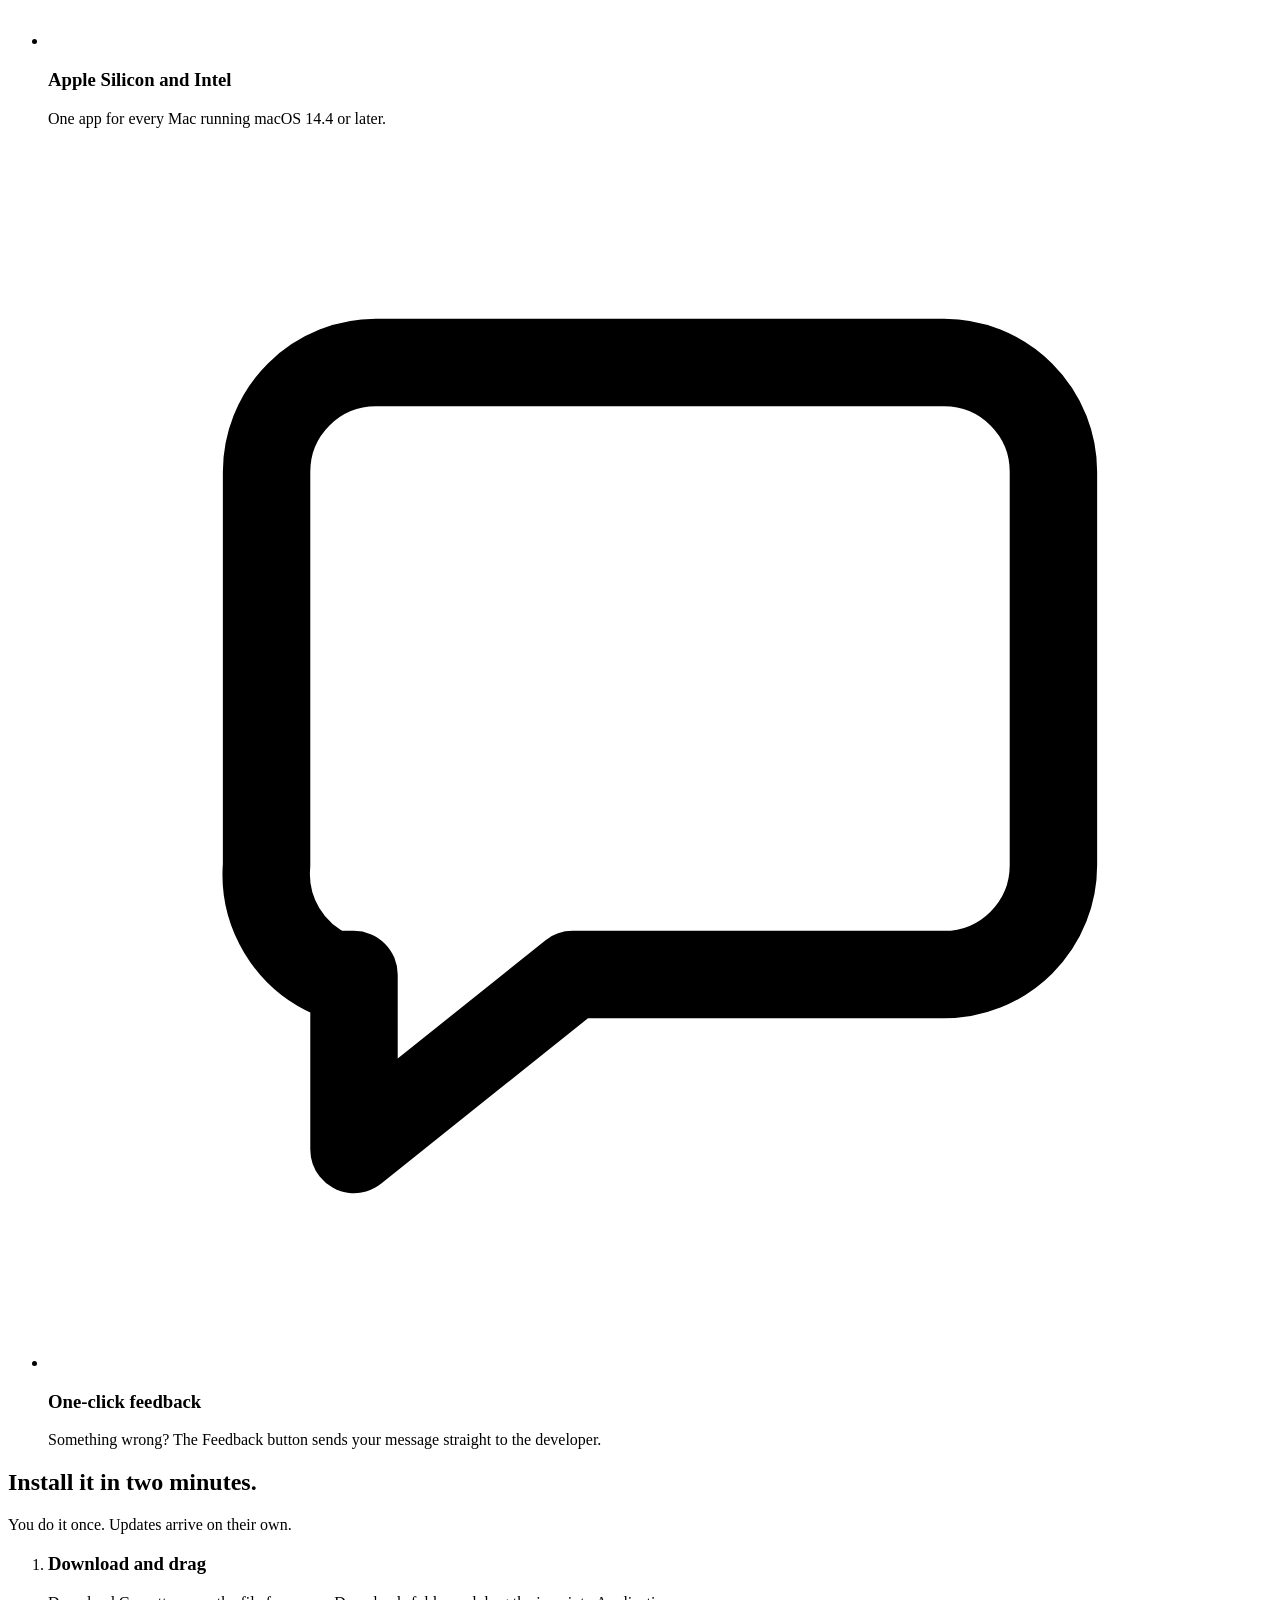
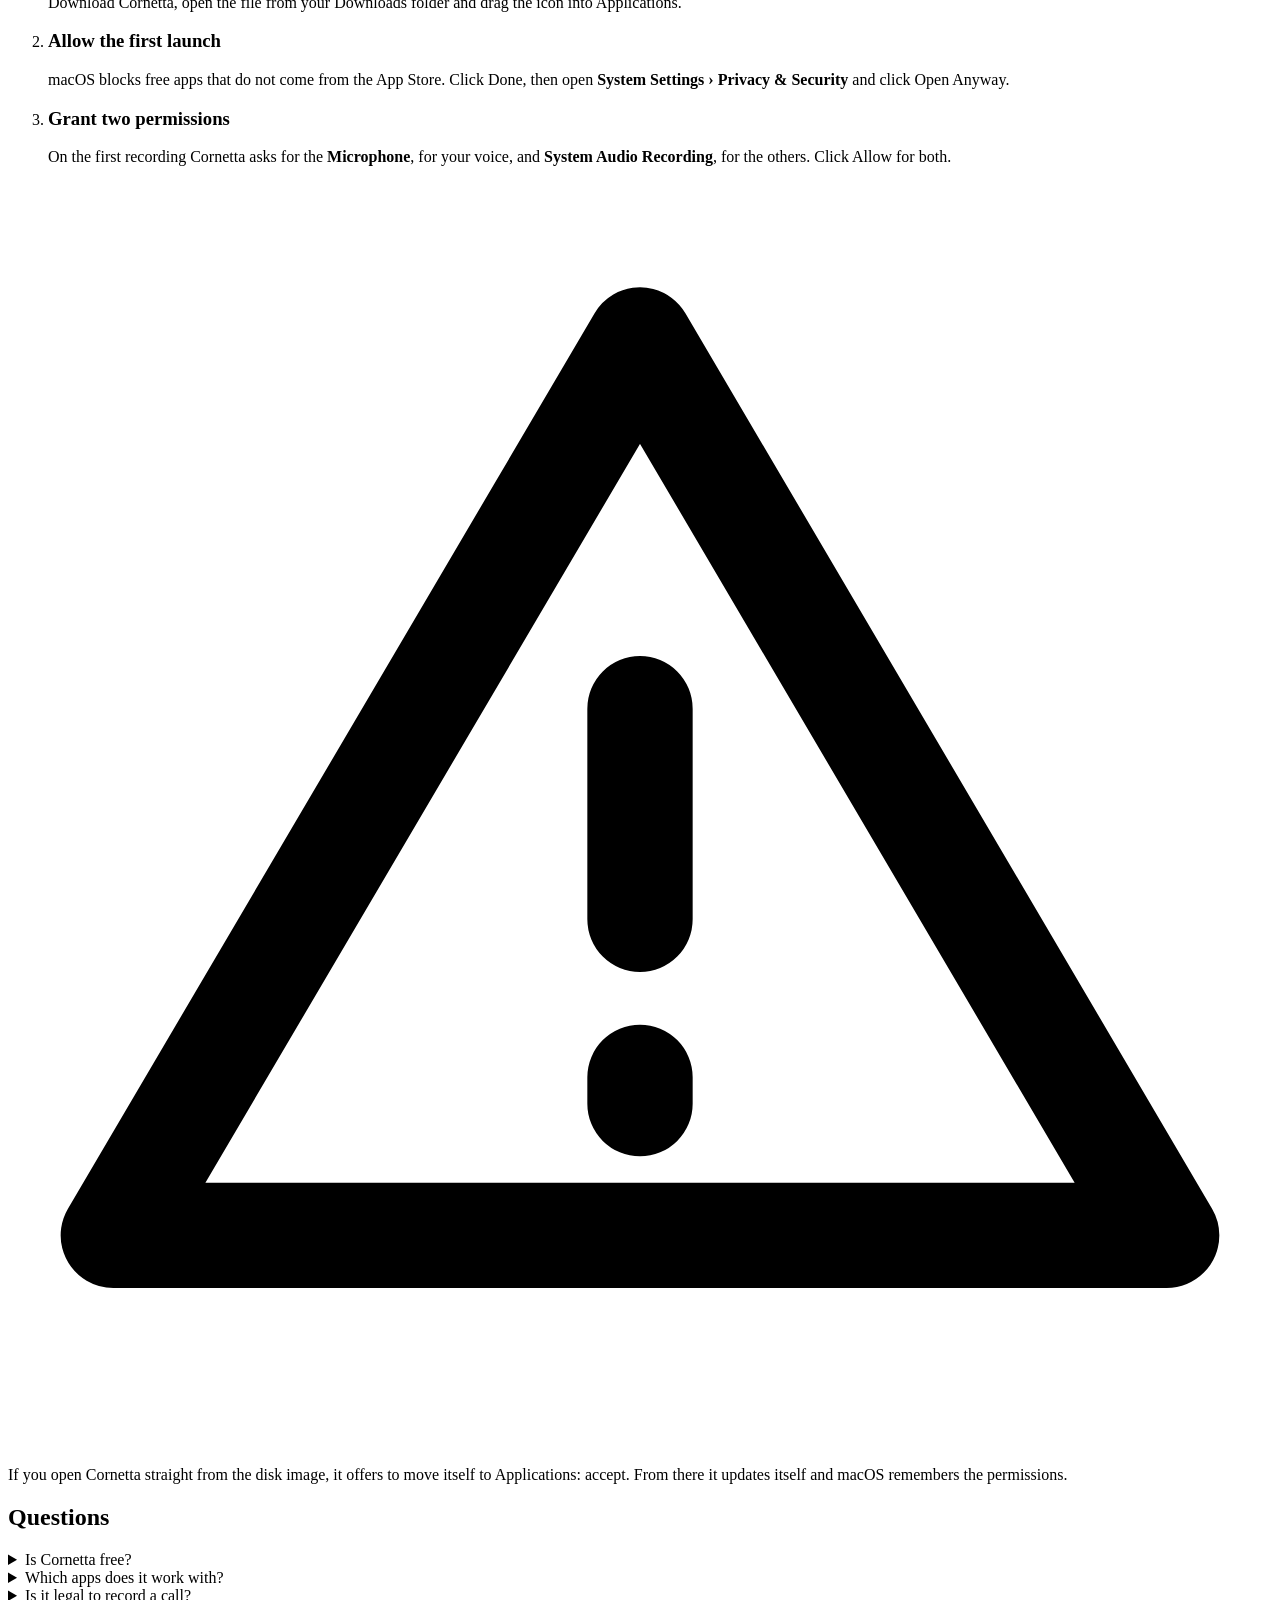
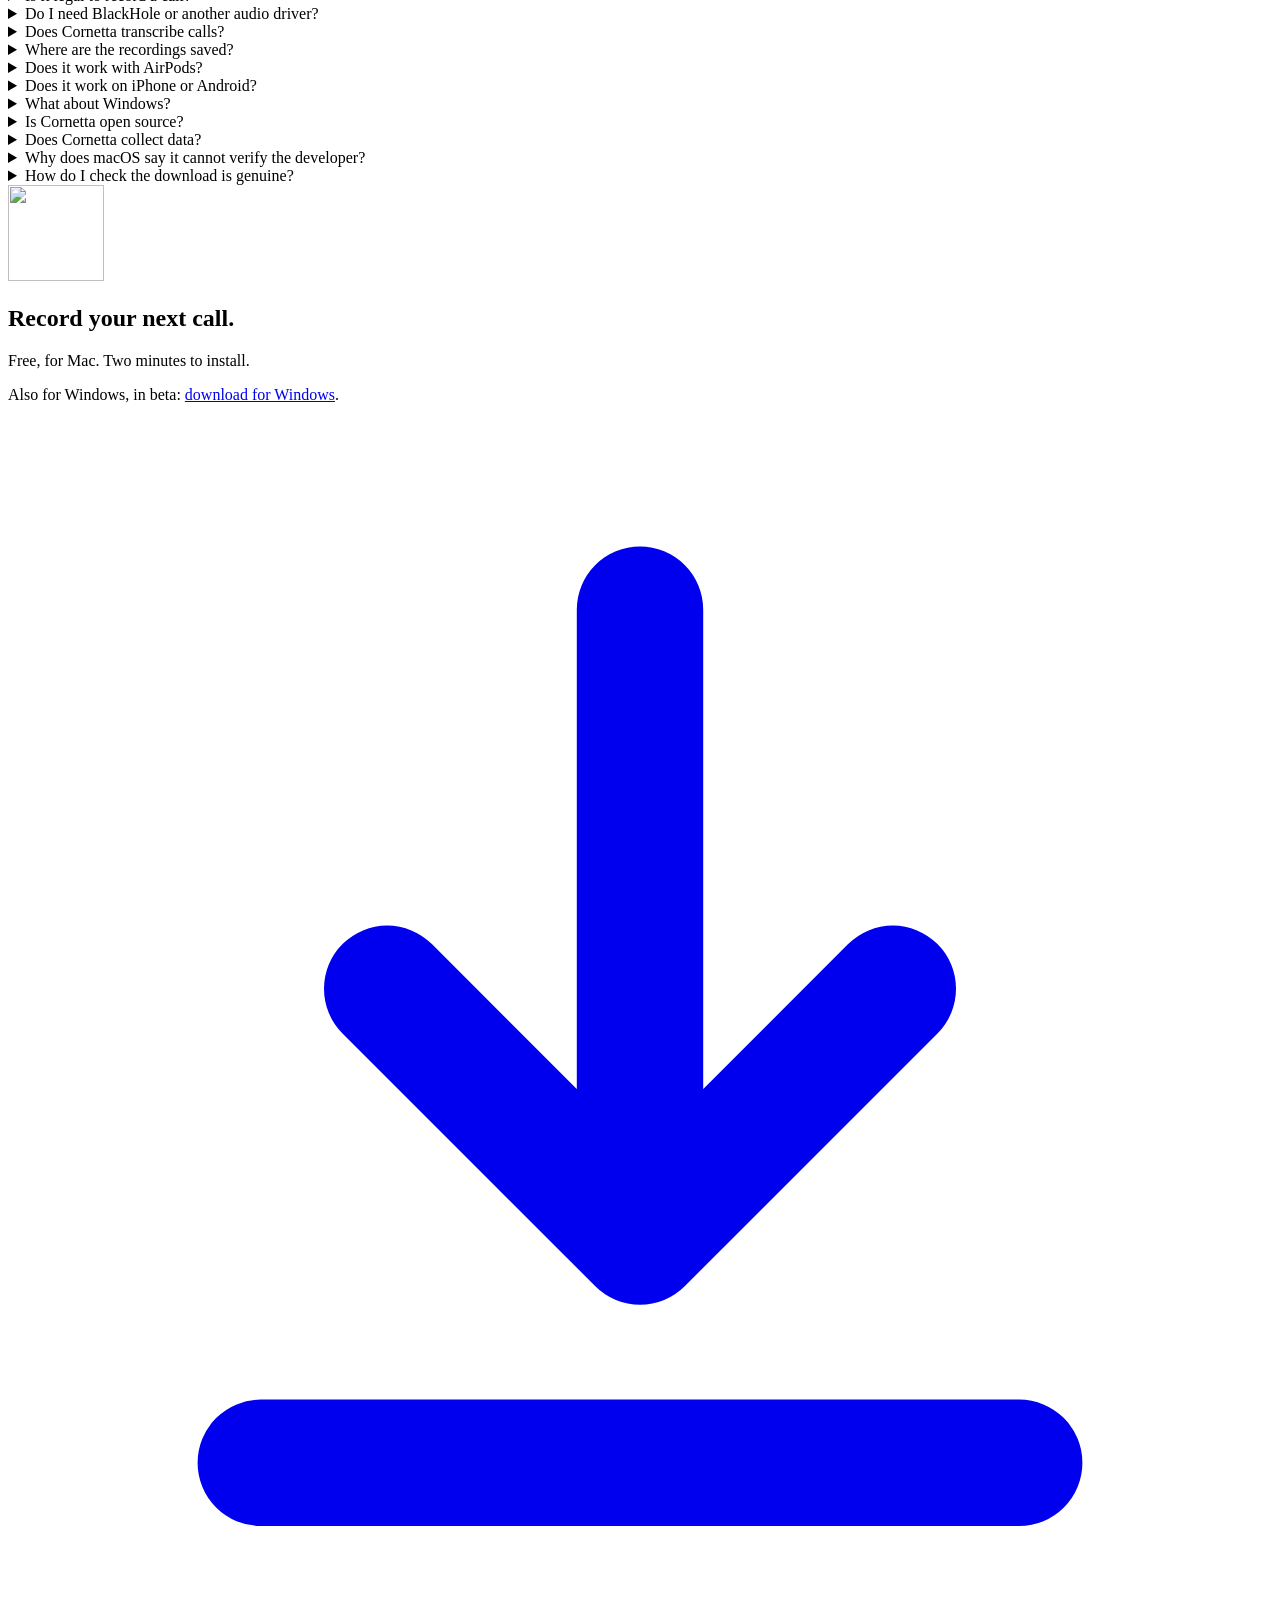
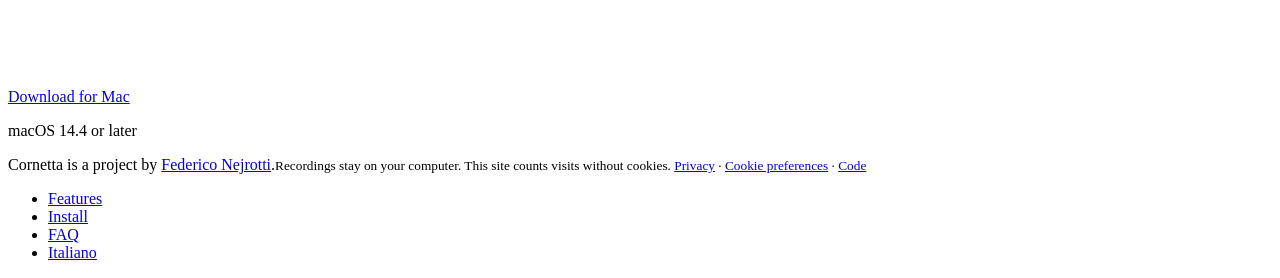
==== commit 614c56b9: "Banner cookie e registrazione delle sessioni (OpenReplay self-hosted, solo col consenso) - public/js" ====
--- a/worker/public/en/index.html
+++ b/worker/public/en/index.html
@@ -31,6 +31,7 @@
 <link rel="preload" href="/assets/site.css" as="style">
 <link rel="stylesheet" href="/assets/site.css">
 <script defer data-domain="cornetta.stellakamikaze.org" data-api="/api/e" src="/js/p.js"></script>
+<script type="module" src="/js/consenso/consenso-IROWQUFC.js" data-consenso data-progetto="13JggIUEZsiOvs5LhmMe" data-privacy="/en/privacy/" data-lingua="en"></script>
 <script type="application/ld+json">
 {
   "@context": "https://schema.org",
@@ -44,7 +45,7 @@
       "applicationSubCategory": "Call recorder",
       "operatingSystem": "macOS 14.4 or later, Windows 10 and 11 (beta)",
       "processorRequirements": "Apple Silicon or Intel",
-      "softwareVersion": "0.3.5",
+      "softwareVersion": "0.4.0",
       "downloadUrl": ["https://cornetta.stellakamikaze.org/download", "https://cornetta.stellakamikaze.org/download/windows"],
       "license": "https://opensource.org/licenses/MIT",
       "sameAs": ["https://github.com/stellakamikaze/cornetta"],
@@ -319,7 +320,7 @@
         <details><summary>Does it work on iPhone or Android?</summary><div class="answer"><p>No. iOS gives no app access to call audio, and Android blocks it for regular apps since Android 10. Cornetta runs on your computer.</p></div></details>
         <details><summary>What about Windows?</summary><div class="answer"><p data-windows-soon hidden>The Windows version is in development. This page will offer it as soon as it is ready.</p><p data-windows>Yes, in beta: <a href="/download/windows">download Cornetta for Windows</a>. It runs on Windows 10 and 11 and installs without administrator rights. On first launch Windows may show a warning: click <span class="key">More info</span> and then <span class="key">Run anyway</span>.</p><p data-windows>It records and detects calls like the Mac app. Transcription is Mac-only for now.</p></div></details>
         <details><summary>Is Cornetta open source?</summary><div class="answer"><p>Yes. The code for the Mac and Windows apps is public <a href="https://github.com/stellakamikaze/cornetta">on GitHub</a> under the MIT license. You can read it, build it yourself and suggest changes.</p></div></details>
-        <details><summary>Does Cornetta collect data?</summary><div class="answer"><p>Recordings and transcripts never leave your computer.</p><p>The website counts visits without cookies, with a service on the developer's own server. The app sends anonymous usage data: version, system, recording outcomes and error codes. Never audio, text, file names or contacts. Turn it off from the app menu with <strong>Invia dati di funzionamento</strong> (Send usage data).</p><p><a href="/en/privacy/">Full privacy details</a>.</p></div></details>
+        <details><summary>Does Cornetta collect data?</summary><div class="answer"><p>Recordings and transcripts never leave your computer.</p><p>The website counts visits without cookies, with a service on the developer's own server. If you accept in the banner, it also records how you use the page, to see what doesn't work. The app sends anonymous usage data: version, system, recording outcomes and error codes. Never audio, text, file names or contacts. Turn it off from the app menu with <strong>Invia dati di funzionamento</strong> (Send usage data).</p><p><a href="/en/privacy/">Full privacy details</a>.</p></div></details>
         <details><summary>Why does macOS say it cannot verify the developer?</summary><div class="answer"><p>Cornetta is free and not distributed through the App Store, so macOS blocks it the first time. Open System Settings › Privacy &amp; Security and click Open Anyway. You only do this once.</p></div></details>
         <details><summary>How do I check the download is genuine?</summary><div class="answer"><p>Every version is signed, and updates are verified with an EdDSA signature before installing. The SHA-256 fingerprint of the current disk image is:</p><p><code data-sha="mac">listed in /downloads/latest.json</code></p></div></details>
       </div>
@@ -346,7 +347,7 @@
 
 <footer>
   <div class="wrap">
-    <div>Cornetta is a project by <a href="https://stellakamikaze.org/">Federico Nejrotti</a>.<small>Recordings stay on your computer. This site counts visits without cookies. <a href="/en/privacy/">Privacy</a> · <a href="https://github.com/stellakamikaze/cornetta">Code</a></small></div>
+    <div>Cornetta is a project by <a href="https://stellakamikaze.org/">Federico Nejrotti</a>.<small>Recordings stay on your computer. This site counts visits without cookies. <a href="/en/privacy/">Privacy</a> · <a href="/en/privacy/#cookie" data-cc="show-preferencesModal">Cookie preferences</a> · <a href="https://github.com/stellakamikaze/cornetta">Code</a></small></div>
     <ul>
       <li><a href="#features">Features</a></li>
       <li><a href="#install">Install</a></li>
